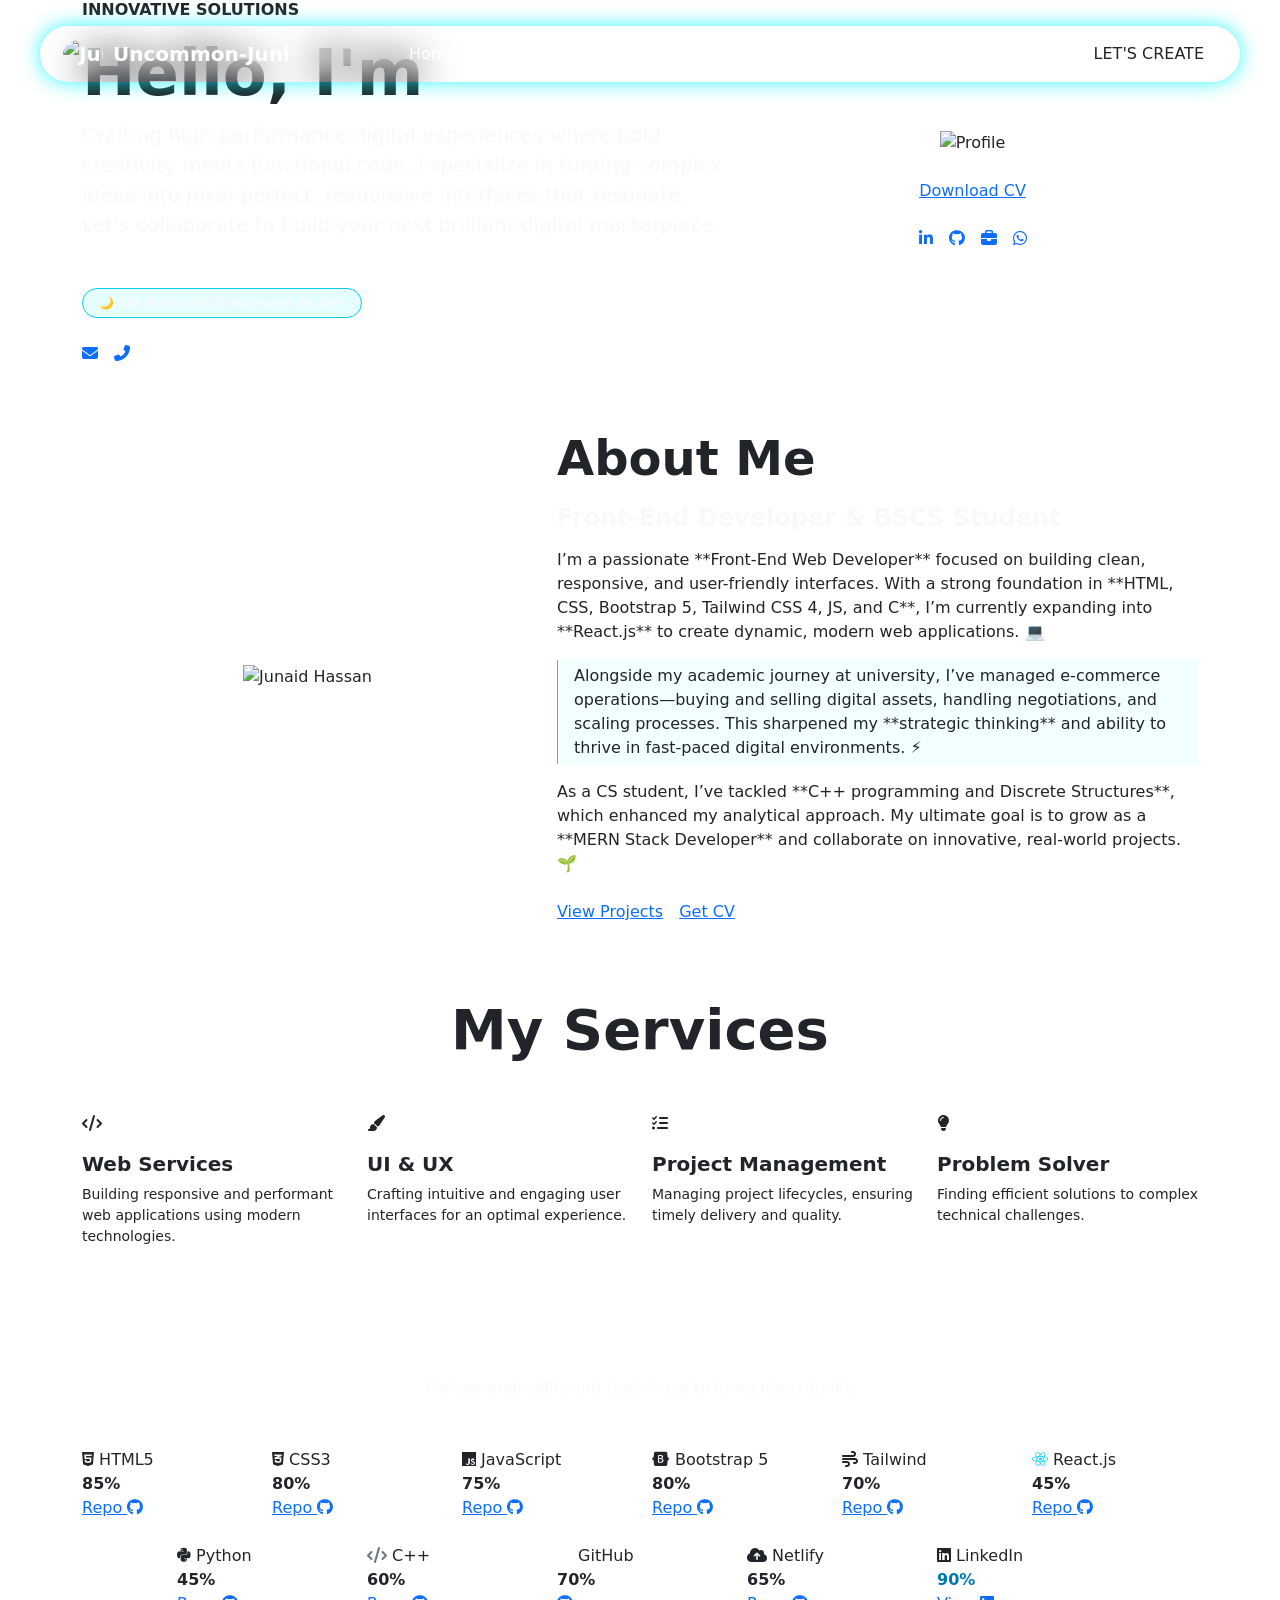
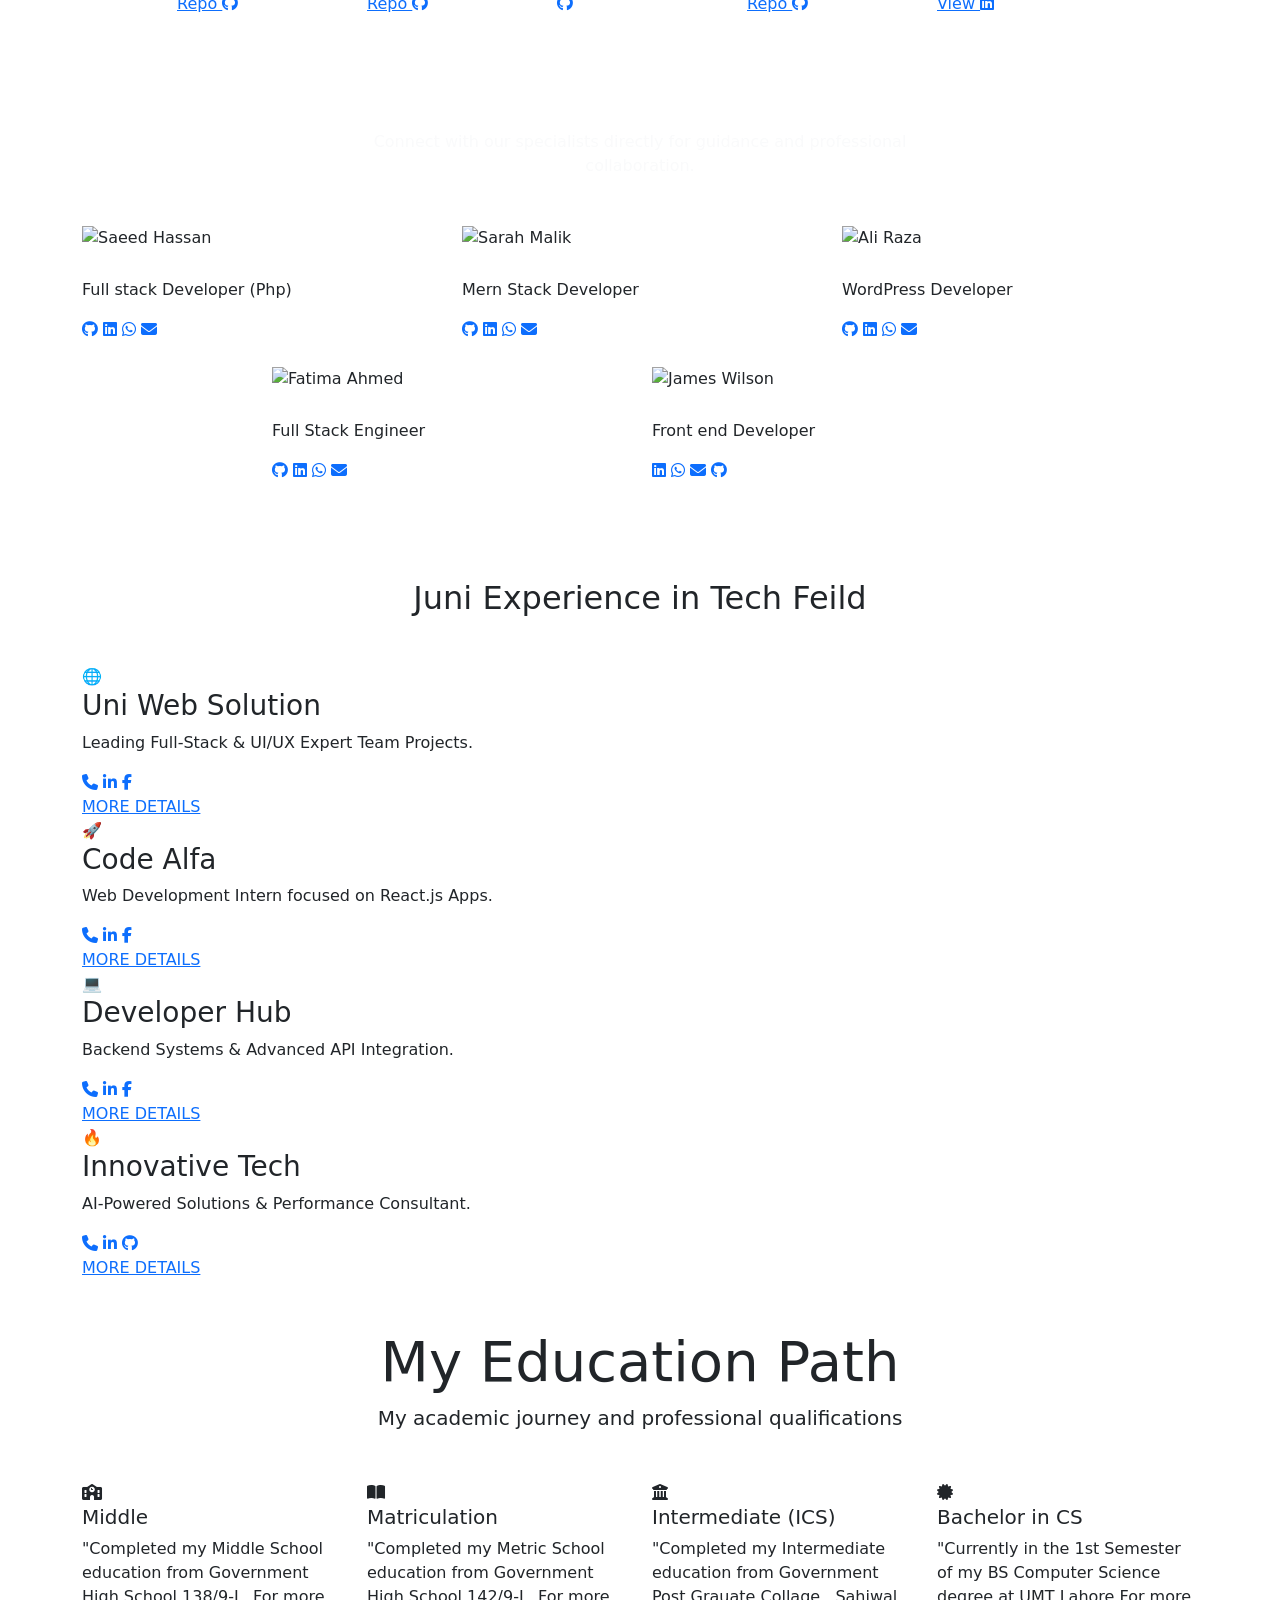
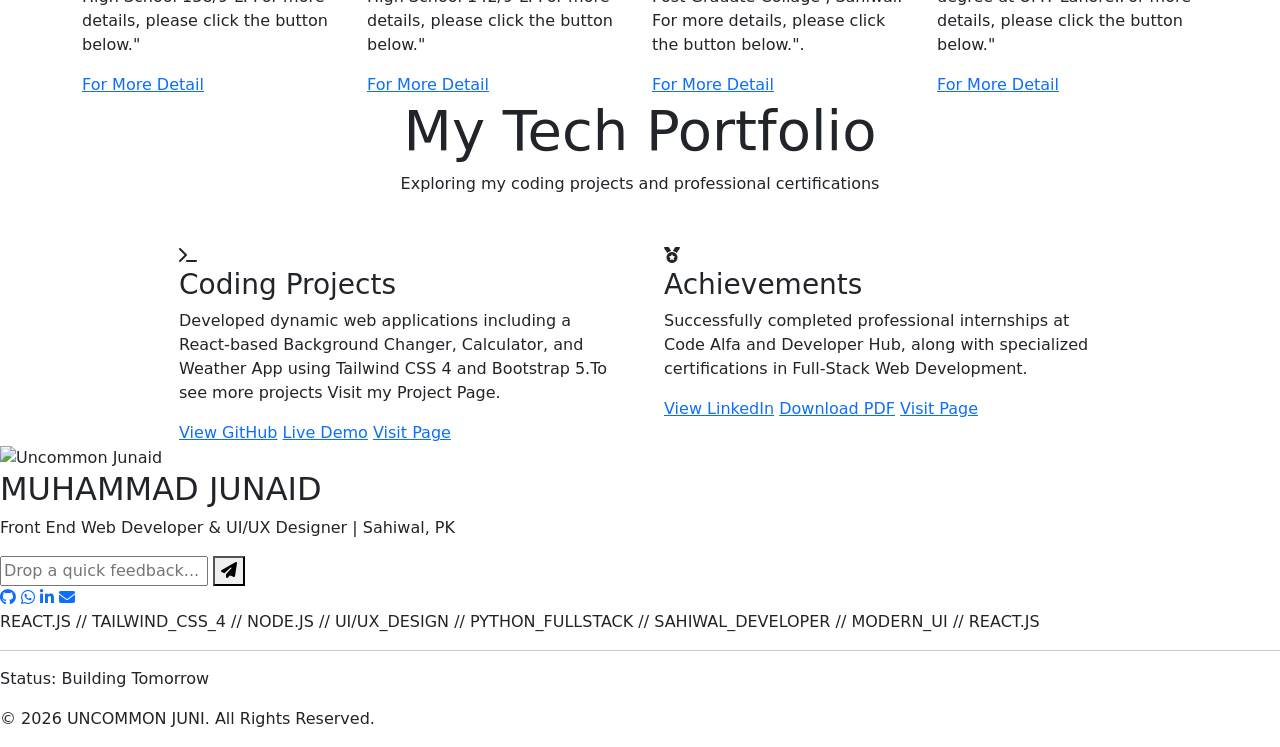
==== index.html @ 298fa15d "css change cs chnage" ====
<!DOCTYPE html>
<html lang="en">
<head>
  <meta charset="UTF-8">
  <meta name="viewport" content="width=device-width, initial-scale=1.0">
  <title>Juni</title>

  <!-- //bootstrap online css cdn link start  -->
  
  <link href="https://cdn.jsdelivr.net/npm/bootstrap@5.3.2/dist/css/bootstrap.min.css" rel="stylesheet">

  <!-- //bootstrap online css cdn link start  -->

  <!-- ////google font    online cdn link start  -->
  <link href="https://fonts.googleapis.com/css2?family=Poppins:wght@300;400;600;700&display=swap" rel="stylesheet">

  <!-- ////google font    online cdn link end  -->

  <!-- /// online text rewriter  cdn css link start -->
  <link href="https://unpkg.com/aos@2.3.1/dist/aos.css" rel="stylesheet">
  
  <!-- /// online text rewriter  cdn css link end  -->

  <!-- /// font-awesome online cdn link start  -->
  <link rel="stylesheet" href="https://cdnjs.cloudflare.com/ajax/libs/font-awesome/6.4.2/css/all.min.css">

  
  <!-- /// font-awesome online cdn link end  -->



  <!-- ----------------navbar css link start ----------  -->
   <link rel="stylesheet" href="./Portfilo website/mainpage/navbar.css">
  <!-- ----------------navbar css link end ----------  -->



  <!-- ////main css file link start   -->

  <link rel="stylesheet" href="mainpage/MainStyle.css">
  
  <!-- ////main css file link end   -->


  <!-- ///respoive css file link here start  -->
   
  <link rel="stylesheet" href="mainpage/Keyframe-main.css">
  
  <!-- ///respoive css file link here end  -->

  <!-- about section css link start  -->
   <link rel="stylesheet" href="mainpage/About.css">
  <!-- about section css link end -->


     <!-- service section css link start  -->
      <link rel="stylesheet" href="mainpage/servicesection.css">
     <!-- service section css link end  -->


     <!-- skill sction css link start  -->
      <link rel="stylesheet" href="mainpage/skillsection.css">
     <!-- skill sction css link end   -->
     
     <!-- Team section stle link start  -->

    <link rel="stylesheet" href="mainpage/teamsection.css">
     <!-- Team section stle link end -->



     <!-- /////experience section css link start  -->
      <link rel="stylesheet" href="mainpage/Experinence.css">
     <!-- /////experience section css link end  -->


     <!-- ------------------eduation section css link start ----------  -->
      <link rel="stylesheet" href="mainpage/Education.css">
     <!-- ------------------eduation section css link end ----------  -->

     <!-- -----------------projects-certification link css start ---------  -->
      <link rel="stylesheet" href="mainpage/project-certificate.css">
     <!-- -----------------projects-certification link css  end ---------  -->


     <!-- -------footer css link start =---------  -->
      <link rel="stylesheet" href="mainpage/Footer.css">
     <!-- -------footer css link end =---------  -->
</head>
<body>


<!-- /// navbar start  -->
<div class="nav-wrapper">
  <nav class="navbar navbar-expand-lg custom-nav mt-3">
    <div class="container-fluid px-2">
      
      <a class="navbar-brand fw-bold" href="#">
        <img src="images/mainPagePick/logo.png" alt="Juni Expert Logo" class="brand-logo-img">
        <span>Uncommon-Juni</span>
      </a>
      
      <button class="navbar-toggler shadow-none" type="button" data-bs-toggle="collapse" data-bs-target="#navbarNav">
        <span class="navbar-toggler-icon"></span>
      </button>
      
      <div class="collapse navbar-collapse justify-content-end" id="navbarNav">
        <ul class="navbar-nav align-items-center gap-2 gap-lg-3">
          <li class="nav-item"><a class="nav-link active" href="#">Home</a></li>
          <li class="nav-item"><a class="nav-link" href="#about">About</a></li>
          <li class="nav-item"><a class="nav-link" href="#services">Services</a></li>
          <li class="nav-item"><a class="nav-link" href="#skills">Skill</a></li>
          <li class="nav-item"><a class="nav-link" href="#team">Team</a></li>
          <li class="nav-item"><a class="nav-link" href="#experience">Tech</a></li>
          <li class="nav-item"><a class="nav-link" href="#Education">Education</a></li>
          <li class="nav-item"><a class="nav-link" href="#projects">Projects</a></li>
          <li class="nav-item ms-lg-2">
            <a class="btn btn-neon-small rounded-pill" href="#">LET'S CREATE</a>
          </li>
        </ul>
      </div>
    </div>
  </nav>
</div>
<!-- /// navbar end  -->


<!-- //// hero section start   -->

<section class="hero-section d-flex align-items-center gradient-bg">
  <div class="container">
    <div class="row align-items-center">
      <div class="col-md-7 text-content" data-aos="fade-right" data-aos-duration="1200">
        <h6 class="text-uppercase fw-bold text-gradient-cyan mb-3 tracking-widest">Innovative Solutions</h6>
        <h1 class="display-3 fw-bold"> Hello, I'm <span id="typewriter" class="text-gradient-cyan"></span></h1>
        <p class="lead mb-5 opacity-90 text-light">Crafting high-performance digital experiences where bold creativity meets functional code. I specialize in turning complex ideas into pixel-perfect, responsive interfaces that resonate. Let’s collaborate to build your next brilliant digital masterpiece.</p>
        
        

        <div class="festive-note mb-4" data-aos="fade-up">
  <span class="badge rounded-pill border border-info text-light px-3 py-2" style="background: rgba(0, 242, 254, 0.1); backdrop-filter: blur(5px);">
    🌙 <span class="fw-bold text-gradient-cyan">Eid Mubarak!</span> To everyone By Juni
  </span>
</div>

<div class="contact-prompt mb-3">
  <p class="small text-uppercase tracking-widest opacity-75 mb-3" style="color: var(--cyan); font-weight: 600;"></p>
  <div class="d-flex gap-3 flex-wrap justify-content-md-start justify-content-center cta-btns">
    <a href="mailto:chjunaidhassan95@gamil.com" class="social-icon" title="Email Me">
      <i class="fas fa-envelope"></i>
    </a>
    <a href="tel:+923490819238" class="social-icon" title="Call Me">
      <i class="fas fa-phone-alt"></i>
    </a>
  </div>
</div>
      </div>
      
      <div class="col-md-5 d-flex flex-column align-items-center mt-5 mt-md-0" data-aos="zoom-in" data-aos-duration="1200">
        <div class="profile-container mb-4">
          <div class="glow-ring"></div>
          <img src="images/mainPagePick/Hero-section-pick.jpg" alt="Profile" class="profile-img premium-shadow">
        </div>
        
        <a href="Doucments/MyCv.pdf" download="Junaid_Hassan_CV" class="btn-profile-neon mb-4">Download CV</a>

        <div class="social-icons-wrapper d-flex gap-3">
          <a href="https://www.linkedin.com/in/uncommon-juni/" target="_blank" class="social-icon"><i class="fab fa-linkedin-in"></i></a>
          <a href="https://github.com/uncommonjuni4" target="_blank" class="social-icon"><i class="fab fa-github"></i></a>
          <a href="https://profile.indeed.com/p/muhammadjunaidh-3jt8spk" target="_blank" class="social-icon"><i class="fas fa-briefcase"></i></a>
         <a href="https://wa.me/923490819238" target="_blank" class="social-icon"><i class="fab fa-whatsapp"></i></a>
        </div>
      </div>
      
    </div>
  </div>
</section>

<!-- /////   hereo section end  -->


<!-- About section start  -->

<section class="about-section py-5 position-relative" id="about">
  <div class="about-animation-container"></div>
  
  <div class="container position-relative" style="z-index: 5;">
    <div class="row align-items-center">
      
      <div class="col-md-5 d-flex justify-content-center mb-5 mb-md-0" data-aos="fade-right">
        <div class="about-img-wrapper">
          <div class="about-glow-inner"></div>
          <div class="about-glow-outer"></div>
          <img src="images/mainPagePick/aboutpick.jpeg" alt="Junaid Hassan" class="about-img">
        </div>
      </div>

      <div class="col-md-7 text-content" data-aos="fade-left">
        <h2 class="display-5 fw-bold mb-3">About <span class="text-gradient-cyan">Me</span></h2>
        <h4 class="fw-semibold text-light mb-3">Front-End Developer & BSCS Student</h4>
        
        <p class="lead-text mb-3">
          I’m a passionate **Front-End Web Developer** focused on building clean, responsive, and user-friendly interfaces. 
          With a strong foundation in **HTML, CSS, Bootstrap 5, Tailwind CSS 4, JS, and C**, I’m currently expanding into **React.js** to create dynamic, modern web applications. 💻
        </p>

        <p class="lead-text mb-3 border-start border-info ps-3 py-1" style="background: rgba(0,242,254,0.05);">
          Alongside my academic journey at university, I’ve managed e-commerce operations—buying and selling digital assets, 
          handling negotiations, and scaling processes. This sharpened my **strategic thinking** and ability to thrive 
          in fast-paced digital environments. ⚡
        </p>

        <p class="lead-text mb-4">
          As a CS student, I’ve tackled **C++ programming and Discrete Structures**, which enhanced my analytical approach. 
          My ultimate goal is to grow as a **MERN Stack Developer** and collaborate on innovative, real-world projects. 🌱
        </p>
        
        <div class="d-flex gap-3">
            <a href="#projects" class="btn-more-about">View Projects</a>
            <a href="Doucments/MyCv.pdf" download class="btn-outline-neon">Get CV</a>
        </div>
      </div>

    </div>
  </div>
</section>

<!-- About section End   -->


    <!-- Services section start  -->

   <section class="services-section d-flex align-items-center" id="services">
  <div class="container main-services-frame" data-aos="fade-up">
    
    <h2 class="display-4 fw-bold text-center mb-5 mt-4">
      My <span class="text-gradient-cyan">Services</span>
    </h2>

    <div class="row g-4 justify-content-center pb-5">
      <div class="col-md-6 col-lg-3">
        <div class="service-card glow-cyan">
          <div class="icon-box"><i class="fas fa-code"></i></div>
          <h5 class="fw-bold mt-3">Web Services</h5>
          <p class="small opacity-80">Building responsive and performant web applications using modern technologies.</p>
        </div>
      </div>

      <div class="col-md-6 col-lg-3">
        <div class="service-card glow-purple">
          <div class="icon-box"><i class="fas fa-paint-brush"></i></div>
          <h5 class="fw-bold mt-3">UI & UX</h5>
          <p class="small opacity-80">Crafting intuitive and engaging user interfaces for an optimal experience.</p>
        </div>
      </div>

      <div class="col-md-6 col-lg-3">
        <div class="service-card glow-blue">
          <div class="icon-box"><i class="fas fa-tasks"></i></div>
          <h5 class="fw-bold mt-3">Project Management</h5>
          <p class="small opacity-80">Managing project lifecycles, ensuring timely delivery and quality.</p>
        </div>
      </div>

      <div class="col-md-6 col-lg-3">
        <div class="service-card glow-pink">
          <div class="icon-box"><i class="fas fa-lightbulb"></i></div>
          <h5 class="fw-bold mt-3">Problem Solver</h5>
          <p class="small opacity-80">Finding efficient solutions to complex technical challenges.</p>
        </div>
      </div>
    </div>

  </div>
</section>

    <!-- Services section end   [-->


    <!-- -----skill-section  start-->

  
    <section class="skills-section d-flex align-items-center position-relative" id="skills">
  <div class="skills-blur-bg"></div>
  
  <div class="container position-relative" style="z-index: 5;" data-aos="fade-up">
    <div class="text-center mb-5">
      <h2 class="display-5 fw-bold text-white">Technical <span class="text-gradient-cyan">Expertise</span></h2>
      <p class="opacity-75 text-light px-3">Professional skills and tools I use to bring ideas to life</p>
    </div>

    <div class="row g-3 g-md-4 justify-content-center">
      
      <div class="col-6 col-md-4 col-lg-2" data-aos="zoom-in" data-aos-delay="100">
        <div class="modern-skill-card">
          <div class="skill-inner">
            <i class="fab fa-html5 text-orange"></i>
            <span>HTML5</span>
            <div class="fw-bold percent-text">85%</div>
            <a href="https://github.com/uncommonjuni4/HTML-projects" target="_blank" class="btn-github-skill">Repo <i class="fab fa-github"></i></a>
            <div class="skill-dot"></div>
          </div>
        </div>
      </div>

      <div class="col-6 col-md-4 col-lg-2" data-aos="zoom-in" data-aos-delay="150">
        <div class="modern-skill-card">
          <div class="skill-inner">
            <i class="fab fa-css3-alt text-blue-alt"></i>
            <span>CSS3</span>
            <div class="fw-bold percent-text">80%</div>
            <a href="https://github.com/uncommonjuni4/Html-css-projects" target="_blank" class="btn-github-skill">Repo <i class="fab fa-github"></i></a>
            <div class="skill-dot"></div>
          </div>
        </div>
      </div>

      <div class="col-6 col-md-4 col-lg-2" data-aos="zoom-in" data-aos-delay="200">
        <div class="modern-skill-card">
          <div class="skill-inner">
            <i class="fab fa-js text-yellow"></i>
            <span>JavaScript</span>
            <div class="fw-bold percent-text">75%</div>
            <a href="https://github.com/uncommonjuni4/JS-Practice" target="_blank" class="btn-github-skill">Repo <i class="fab fa-github"></i></a>
            <div class="skill-dot"></div>
          </div>
        </div>
      </div>

      <div class="col-6 col-md-4 col-lg-2" data-aos="zoom-in" data-aos-delay="250">
        <div class="modern-skill-card">
          <div class="skill-inner">
            <i class="fab fa-bootstrap text-purple-alt"></i>
            <span>Bootstrap 5</span>
            <div class="fw-bold percent-text">80%</div>
            <a href="https://github.com/uncommonjuni4/Bootstrap_projects" target="_blank" class="btn-github-skill">Repo <i class="fab fa-github"></i></a>
            <div class="skill-dot"></div>
          </div>
        </div>
      </div>

      <div class="col-6 col-md-4 col-lg-2" data-aos="zoom-in" data-aos-delay="300">
        <div class="modern-skill-card">
          <div class="skill-inner">
            <i class="fas fa-wind text-cyan"></i>
            <span>Tailwind</span>
            <div class="fw-bold percent-text">70%</div>
            <a href="https://github.com/uncommonjuni4/-Tailwind-css-project-1" target="_blank" class="btn-github-skill">Repo <i class="fab fa-github"></i></a>
            <div class="skill-dot"></div>
          </div>
        </div>
      </div>

      <div class="col-6 col-md-4 col-lg-2" data-aos="zoom-in" data-aos-delay="350">
        <div class="modern-skill-card highlight-glow">
          <div class="skill-inner">
            <i class="fab fa-react text-info"></i>
            <span>React.js</span>
            <div class="fw-bold percent-text">45%</div>
            <a href="https://github.com/uncommonjuni4/React-Js-projects" target="_blank" class="btn-github-skill">Repo <i class="fab fa-github"></i></a>
            <div class="skill-dot"></div>
          </div>
        </div>
      </div>

      <div class="col-6 col-md-4 col-lg-2" data-aos="zoom-in" data-aos-delay="400">
        <div class="modern-skill-card">
          <div class="skill-inner">
            <i class="fab fa-python text-blue"></i>
            <span>Python</span>
            <div class="fw-bold percent-text">45%</div>
            <a href="https://github.com/uncommonjuni4/Code-alfla-Intership-projects" target="_blank" class="btn-github-skill">Repo <i class="fab fa-github"></i></a>
            <div class="skill-dot"></div>
          </div>
        </div>
      </div>

      <div class="col-6 col-md-4 col-lg-2" data-aos="zoom-in" data-aos-delay="450">
        <div class="modern-skill-card">
          <div class="skill-inner">
            <i class="fas fa-code text-secondary"></i>
            <span>C++</span>
            <div class="fw-bold percent-text">60%</div>
            <a href="https://github.com/uncommonjuni4/C---Working" target="_blank" class="btn-github-skill">Repo <i class="fab fa-github"></i></a>
            <div class="skill-dot"></div>
          </div>
        </div>
      </div>

      <div class="col-6 col-md-4 col-lg-2" data-aos="zoom-in" data-aos-delay="500">
        <div class="modern-skill-card">
          <div class="skill-inner">
            <i class="fab fa-github text-white"></i>
            <span>GitHub</span>
            <div class="fw-bold percent-text">70%</div>
            <a href="https://github.com/uncommonjuni4" target="_blank" class="btn-github-skill"><i class="fab fa-github"></i></a>
            <div class="skill-dot"></div>
          </div>
        </div>
      </div>

      <div class="col-6 col-md-4 col-lg-2" data-aos="zoom-in" data-aos-delay="550">
        <div class="modern-skill-card">
          <div class="skill-inner">
            <i class="fas fa-cloud-upload-alt text-teal"></i>
            <span>Netlify</span>
            <div class="fw-bold percent-text">65%</div>
            <a href="https://app.netlify.com/teams/uncommonjuni4/projects" target="_blank" class="btn-github-skill">Repo <i class="fab fa-github"></i></a>
            <div class="skill-dot"></div>
          </div>
        </div>
      </div>

      <div class="col-6 col-md-4 col-lg-2" data-aos="zoom-in" data-aos-delay="600">
        <div class="modern-skill-card highlight-linkedin">
          <div class="skill-inner">
            <i class="fab fa-linkedin linkedin-color"></i>
            <span>LinkedIn</span>
            <div class="fw-bold percent-text" style="color: #0077b5;">90%</div>
            <a href="http://linkedin.com/in/uncommon-juni" target="_blank" class="btn-github-skill" style="border-color: #0077b5;">View <i class="fab fa-linkedin"></i></a>
            <div class="skill-dot"></div>
          </div>
        </div>
      </div>

    </div>
  </div>
</section>


    <!-- -----skill-section  end-->



    <!-- Team Section start  -->
     
 <section class="team-section py-5" id="team">
  <div class="container position-relative" style="z-index: 5;" data-aos="fade-up">
    
    <div class="text-center mb-5">
      <h2 class="display-5 fw-bold text-white">My Expert <span class="text-gradient-cyan">Teachers</span></h2>
      <p class="opacity-75 text-light mx-auto" style="max-width: 600px;">
        Connect with our specialists directly for guidance and professional collaboration.
      </p>
    </div>

    <div class="row g-4 justify-content-center">
      
      <div class="col-md-6 col-lg-4">
        <div class="expert-card glow-cyan">
          <div class="expert-img-holder">
            <img src="images/teampick/saeed1.jpeg" alt="Saeed Hassan">
          </div>
          <h5 class="text-white fw-bold mb-1">Saeed Hassan</h5>
          <p class="expert-role">Full stack Developer (Php)</p>
          <div class="expert-social">
            <a href="https://github.com/" target="_blank" title="GitHub"><i class="fab fa-github"></i></a>
            <a href="https://www.linkedin.com/in/saeed-hassan-bb0941232?utm_source=share_via&utm_content=profile&utm_medium=member_android" target="_blank" title="LinkedIn"><i class="fab fa-linkedin"></i></a>
            <a href="https://wa.me/923428116598" target="_blank" title="WhatsApp"><i class="fab fa-whatsapp"></i></a>
            <a href="mai3lto:saeedjoyia7@gmail.com" title="Email"><i class="fas fa-envelope"></i></a>
          </div>
        </div>
      </div>

      <div class="col-md-6 col-lg-4">
        <div class="expert-card glow-purple">
          <div class="expert-img-holder">
            <img src="images/teampick/raiz.jpeg" alt="Sarah Malik">
          </div>
          <h5 class="text-white fw-bold mb-1">Muhammad Raiz</h5>
          <p class="expert-role">Mern Stack Developer</p>
          <div class="expert-social">
           <a href="https://github.com/Riaz115" target="_blank" title="GitHub"><i class="fab fa-github"></i></a>
            <a href="#" target="_blank"><i class="fab fa-linkedin"></i></a>
            <a href="https://wa.me/923280182715" target="_blank"><i class="fab fa-whatsapp"></i></a>
            <a href="mailto:example@gmail.com"><i class="fas fa-envelope"></i></a>
          </div>
        </div>
      </div>

      <div class="col-md-6 col-lg-4">
        <div class="expert-card glow-orange">
          <div class="expert-img-holder">
            <img src="images/teampick/zain.png" alt="Ali Raza">
          </div>
          <h5 class="text-white fw-bold mb-1">Muhammad Zain</h5>
          <p class="expert-role">WordPress Developer</p>
          <div class="expert-social">
            <a href="https://github.com/zainbuilds" target="_blank"><i class="fab fa-github"></i></a>
            <a href="https://pk.linkedin.com/company/zain-experts" target="_blank"><i class="fab fa-linkedin"></i></a>
            <a href="https://wa.me/923280577114" target="_blank"><i class="fab fa-whatsapp"></i></a>
            <a href="mailto:zainservices5941@gmail.com"><i class="fas fa-envelope"></i></a>
          </div>
        </div>
      </div>

      <div class="col-md-6 col-lg-4">
        <div class="expert-card glow-green">
          <div class="expert-img-holder">
            <img src="images/team4.jpg" alt="Fatima Ahmed">
          </div>
          <h5 class="text-white fw-bold mb-1">Fatima Ahmed</h5>
          <p class="expert-role">Full Stack Engineer</p>
          <div class="expert-social">
            <a href="#" target="_blank"><i class="fab fa-github"></i></a>
            <a href="#" target="_blank"><i class="fab fa-linkedin"></i></a>
            <a href="https://wa.me/923000000000" target="_blank"><i class="fab fa-whatsapp"></i></a>
            <a href="mailto:example@gmail.com"><i class="fas fa-envelope"></i></a>
          </div>
        </div>
      </div>

      <div class="col-md-6 col-lg-4">
        <div class="expert-card glow-red">
          <div class="expert-img-holder">
            <img src="images/teampick/juni.jpg" alt="James Wilson">
          </div>
          <h5 class="text-white fw-bold mb-1">Junaid Hassan</h5>
          <p class="expert-role">Front end Developer</p>
          <div class="expert-social">
            <a href="http://linkedin.com/in/uncommon-juni" target="_blank"><i class="fab fa-linkedin"></i></a>
            <a href="https://wa.me/923490819238" target="_blank"><i class="fab fa-whatsapp"></i></a>
            <a href="mailto:chjunaidhassan95@gmail.com"><i class="fas fa-envelope"></i></a>
            <a href="http://github.com/uncommonjuni4" target="_blank"><i class="fab fa-github"></i></a>
          </div>
        </div>
      </div>

    </div>
  </div>
</section>
    <!-- Team Section end  -->



    <!-- ///experience  section  start  -->

    <section class="juni-experience-section py-5" id="experience">
    <div class="juni-mesh-bg"></div>
    
    <div class="container relative-content">
        <h2 class="main-title text-center mb-5">Juni Experience in Tech Feild</h2>
        
        <div class="exp-grid-wrapper">
            <div class="glow-box box-1">
                <div class="box-inner">
                    <div class="box-icon">🌐</div>
                    <h3 class="gradient-text">Uni Web Solution</h3>
                    <p class="desc neon-text-blue">Leading Full-Stack & UI/UX Expert Team Projects.</p>
                    <div class="social-btns-group">
                        <a href="tel:+923333530060" class="mini-btn"><i class="fas fa-phone"></i></a>
                        <a href="https://www.linkedin.com/company/uniwebsolutions/" class="mini-btn"><i class="fab fa-linkedin-in"></i></a>
                        <a href="https://www.facebook.com/uniwebsolutions" class="mini-btn"><i class="fab fa-facebook-f"></i></a>
                    </div>
                    <a href="uni-details.html" class="big-details-btn">MORE DETAILS</a>
                </div>
            </div>

            <div class="glow-box box-2">
                <div class="box-inner">
                    <div class="box-icon">🚀</div>
                    <h3 class="gradient-text">Code Alfa</h3>
                    <p class="desc neon-text-pink">Web Development Intern focused on React.js Apps.</p>
                    <div class="social-btns-group">
                        <a href="+919336576683" class="mini-btn"><i class="fas fa-phone"></i></a>
                        <a href="https://www.linkedin.com/company/codealpha/" class="mini-btn"><i class="fab fa-linkedin-in"></i></a>
                        <a href="https://www.facebook.com/iCodeAlpha" class="mini-btn"><i class="fab fa-facebook-f"></i></a>
                    </div>
                    <a href="codealfa-details.html" class="big-details-btn">MORE DETAILS</a>
                </div>
            </div>

            <div class="glow-box box-3">
                <div class="box-inner">
                    <div class="box-icon">💻</div>
                    <h3 class="gradient-text">Developer Hub</h3>
                    <p class="desc neon-text-cyan">Backend Systems & Advanced API Integration.</p>
                    <div class="social-btns-group">
                        <a href="+923185998671" class="mini-btn"><i class="fas fa-phone"></i></a>
                        <a href="https://www.linkedin.com/company/developershub-corporation/" class="mini-btn"><i class="fab fa-linkedin-in"></i></a>
                        <a href="https://www.linkedin.com/company/developershub-corporation/" class="mini-btn"><i class="fab fa-facebook-f"></i></a>
                    </div>
                    <a href="devhub-details.html" class="big-details-btn">MORE DETAILS</a>
                </div>
            </div>

            <div class="glow-box box-4">
                <div class="box-inner">
                    <div class="box-icon">🔥</div>
                    <h3 class="gradient-text">Innovative Tech</h3>
                    <p class="desc neon-text-green">AI-Powered Solutions & Performance Consultant.</p>
                    <div class="social-btns-group">
                        <a href="https://wa.me/923428116598" class="mini-btn"><i class="fas fa-phone"></i></a>
                        <a href="https://www.linkedin.com/in/saeed-hassan-bb0941232?utm_source=share_via&utm_content=profile&utm_medium=member_android" class="mini-btn"><i class="fab fa-linkedin-in"></i></a>
                        <a href="https://github.com/" target="_blank" title="GitHub" class="mini-btn"><i class="fab fa-github"></i></a>
                    </div>
                    <a href="future-details.html" class="big-details-btn">MORE DETAILS</a>
                </div>
            </div>
        </div>
    </div>
</section>
    <!-- <///experience  section   end -- -->

    <!-- ------------------eduation section start ------------   -->
      <section class="education-section"  id="Education">
    <div class="container">
        <div class="text-center mb-5">
            <h2 class="display-4 text-gradient-cyan">My Education Path</h2>
            <p class="lead">My academic journey and professional qualifications</p>
        </div>

        <div class="row g-4">
            <div class="col-lg-3 col-md-6">
                <div class="edu-card glow-cyan">
                    <div class="edu-icon-box">
                        <i class="fas fa-school"></i>
                    </div>
                    <h5 class="edu-title">Middle</h5>
                    <p class="edu-desc">"Completed my Middle School education from Government High School 138/9-L. For more details, please click the button below."</p>
                    <a href="#" class="btn-edu-detail">For More Detail</a>
                </div>
            </div>

            <div class="col-lg-3 col-md-6">
                <div class="edu-card glow-purple">
                    <div class="edu-icon-box">
                        <i class="fas fa-book-open"></i>
                    </div>
                    <h5 class="edu-title">  Matriculation</h5>
                    <p class="edu-desc">"Completed my Metric School education from Government High School 142/9-L. For more details, please click the button below."</p>
                    <a href="#" class="btn-edu-detail">For More Detail</a>
                </div>
            </div>

            <div class="col-lg-3 col-md-6">
                <div class="edu-card glow-pink">
                    <div class="edu-icon-box">
                        <i class="fas fa-university"></i>
                    </div>
                    <h5 class="edu-title"> Intermediate (ICS)</h5>
                    <p class="edu-desc">"Completed my Intermediate  education from Government Post Grauate Collage , Sahiwal. For more details, please click the button below.".</p>
                    <a href="#" class="btn-edu-detail">For More Detail</a>
                </div>
            </div>

            <div class="col-lg-3 col-md-6">
                <div class="edu-card glow-orange">
                    <div class="edu-icon-box">
                        <i class="fas fa-certificate"></i>
                    </div>
                    <h5 class="edu-title">Bachelor in CS</h5>
                    <p class="edu-desc">"Currently in the 1st Semester of my BS Computer Science degree at UMT Lahore.For more details, please click the button below."</p>
                    <a href="#" class="btn-edu-detail">For More Detail</a>
                </div>
            </div>
        </div>
    </div>
</section>
    <!-- ------------------eduation section end ------------   -->



    <!-- -----------------projects and certifuiacte section start ----------  -->
     <section class="projects-cert-section-green"  id="projects">
    <div class="container">
        <div class="text-center mb-5">
            <h2 class="display-4 text-gradient-green">My Tech Portfolio</h2>
            <p class="lead-green">Exploring my coding projects and professional certifications</p>
        </div>

        <div class="row g-5 justify-content-center">
            <div class="col-lg-5 col-md-6">
                <div class="work-card-green">
                    <div class="work-icon-box-green">
                        <i class="fas fa-terminal"></i>
                    </div>
                    <h3 class="work-title-green">Coding Projects</h3>
                    <p class="work-desc-green">Developed dynamic web applications including a React-based Background Changer, Calculator, and Weather App using Tailwind CSS 4 and Bootstrap 5.To see more projects  Visit my Project Page.</p>
                    
                    <div class="work-btn-group">
                        <a href="https://github.com/uncommonjuni4" target="_blank" class="btn-work-detail-green">View GitHub</a>
                        <a href="https://app.netlify.com/teams/chjunaidhassan295-code/projects"  target="_blank" class="btn-work-detail-green btn-outline-green">Live Demo</a>
                        <a href="project-data/project.html" class="btn-work-detail-green btn-outline-green">Visit Page</a>
                    </div>
                </div>
            </div>

            <div class="col-lg-5 col-md-6">
                <div class="work-card-green">
                    <div class="work-icon-box-green">
                        <i class="fas fa-medal"></i>
                    </div>
                    <h3 class="work-title-green">Achievements</h3>
                    <p class="work-desc-green">Successfully completed professional internships at Code Alfa and Developer Hub, along with specialized certifications in Full-Stack Web Development.</p>
                    
                    <div class="work-btn-group">
                        <a href="http://linkedin.com/in/uncommon-juni" class="btn-work-detail-green">View LinkedIn</a>
                        <a href="#" class="btn-work-detail-green btn-outline-green">Download PDF</a>
                        <a href="#" class="btn-work-detail-green btn-outline-green">Visit Page</a>
                    </div>
                </div>
            </div>
        </div>
    </div>
</section>
    <!--  -----------------projects and certifuiacte section end  ----------   --><footer class="juni-final-footer">
    




  <!-- //bootstrap online js cdn link start  -->

<script src="https://cdn.jsdelivr.net/npm/bootstrap@5.3.2/dist/js/bootstrap.bundle.min.js"></script>

<!-- //bootstrap online js cdn link end  -->


  <!-- /// online text rewriter  cdn js link start  -->  

<script src="https://unpkg.com/aos@2.3.1/dist/aos.js"></script>

  <!-- /// online text rewriter  cdn js link end  -->


  <!-- for animation  -->
<script>
  AOS.init({ once: true });
</script>


  <!-- for animation  -->


  <!-- ///here main js link start  -->
<script src="mainpage/Main.js"></script>

<!-- ///here main js link end  -->
</body>
<!-- ------ footer start ----------  -->
 <footer class="juni-final-footer">
    <div class="footer-bg-engine">
        <div class="cyber-grid"></div>
        <div class="neon-particles"></div>
        <div class="central-glow"></div>
    </div>

    <div class="footer-content-wrapper">
        <div class="footer-section header-area">
            <div class="avatar-container-fixed">
                <div class="spinning-ring-fixed"></div>
                <div class="profile-img-frame">
                    <img src="images/mainPagePick/aboutpick.jpeg" alt="Uncommon Junaid" class="actual-profile-pic">
                </div>
            </div>
            <h2 class="dev-logo">MUHAMMAD<span> JUNAID</span></h2>
            <p class="dev-tagline">Front End Web Developer & UI/UX Designer | Sahiwal, PK</p>
        </div>

        <div class="footer-section feedback-area">
            <form class="feedback-glass-form">
                <input type="text" placeholder="Drop a quick feedback..." class="feedback-input">
                <button type="submit" class="feedback-send-btn">
                    <i class="fas fa-paper-plane"></i>
                </button>
            </form>
        </div>

        <div class="footer-section dock-area">
            <div class="glass-dock">
                <a href="https://github.com/uncommonjuni4" target="_blank" class="dock-link" title="GitHub"><i class="fab fa-github"></i></a>
                <a href="https://wa.me/yournumber" target="_blank" class="dock-link" title="WhatsApp"><i class="fab fa-whatsapp"></i></a>
                <a href="https://www.linkedin.com/in/uncommon-juni" target="_blank" class="dock-link" title="LinkedIn"><i class="fab fa-linkedin-in"></i></a>
                <a href="mailto:your-email@gmail.com" class="dock-link" title="Email"><i class="fas fa-envelope"></i></a>
            </div>
        </div>

        <div class="marquee-wrapper-rounded">
            <div class="moving-gradient-border"></div>
            <div class="tech-marquee-inner">
                <div class="marquee-content">
                    <span>REACT.JS</span> <span class="divider">//</span>
                    <span>TAILWIND_CSS_4</span> <span class="divider">//</span>
                    <span>NODE.JS</span> <span class="divider">//</span>
                    <span>UI/UX_DESIGN</span> <span class="divider">//</span>
                    <span>PYTHON_FULLSTACK</span> <span class="divider">//</span>
                    <span>SAHIWAL_DEVELOPER</span> <span class="divider">//</span>
                    <span>MODERN_UI</span> <span class="divider">//</span>
                    <span>REACT.JS</span>
                </div>
            </div>
        </div>

        <div class="footer-section meta-area">
            <hr class="footer-line">
            <div class="meta-flex">
                <div class="system-status">
                    <span class="live-pulse"></span>
                    <p>Status: <span>Building Tomorrow</span></p>
                </div>
                <div class="copyright-text">
                    <p>© 2026 UNCOMMON JUNI. All Rights Reserved.</p>
                </div>
            </div>
        </div>
    </div>
</footer>
<!-- ------ footer end ----------  -->
</html>
---- Portfilo website/mainpage/navbar.css ----
/* ////--------navbar startv ---------- */
/* --- 1. GLOBAL OVERFLOW FIX --- */
html, body {
  overflow-x: hidden !important;
  width: 100%;
  margin: 0;
  padding: 0;
}

.nav-wrapper { 
  position: fixed; 
  top: 0; 
  left: 0;
  right: 0; 
  z-index: 1000;
  padding: 10px 0;
  display: flex;
  justify-content: center;
}  

.custom-nav {
  background: var(--nav-bg);
  backdrop-filter: blur(20px);
  border: 2px solid var(--cyan);
  border-radius: 50px !important;
  padding: 8px 15px;
  box-shadow: 0 0 20px rgba(0, 242, 254, 0.8);
  width: 95%; 
  max-width: 1200px;
  margin: 0 auto;
}

/* Logo & Text Styling */
.navbar-brand {
  display: flex;
  align-items: center;
  color: #ffffff !important;
  opacity: 1 !important;
  white-space: nowrap;
}

.brand-logo-img {
  width: 40px !important; /* Desktop size */
  height: auto;
  margin-right: 10px;
  border-radius: 50%;
  object-fit: cover;
}

.nav-link {
  color: #ffffff !important;
  opacity: 1 !important;
  white-space: nowrap;
}


/* /// navbar me kuch beatuity ka lye  end */




/* for navbar  start  */
/* /* Specially for 296p/ */
@media (max-width: 350px) {
  .brand-logo-img {
    width: 28px !important; /* Choti screen par logo chota */
    margin-right: 5px;
  }
  .navbar-brand {
    font-size: 0.85rem !important;
  }
  .custom-nav {
    padding: 5px 10px !important;
    width: 98% !important;
  }
}






@media (max-width: 991.98px) {
  .navbar-toggler { border: none !important; padding: 0; }
  .navbar-toggler-icon {
    background-image: url("data:image/svg+xml,%3csvg xmlns='http://www.w3.org/2000/svg' viewBox='0 0 30 30'%3e%3cpath stroke='rgba(0, 242, 254, 1)' stroke-linecap='round' stroke-miterlimit='10' stroke-width='2' d='M4 7h22M4 15h22M4 23h22'/%3e%3c/svg%3e") !important;
    width: 22px;
    height: 22px;
  }

  .navbar-collapse {
    background: #0a0f19 !important; 
    border: 1px solid var(--cyan);
    border-radius: 20px;
    margin-top: 15px;
    padding: 15px;
    position: absolute;
    top: 100%;
    left: 0;
    right: 0;
    width: 100%;
    z-index: 999;
  }

  .nav-item {
     text-align: center; 
    padding: 8px 0;
   }

  .btn-neon-small { 
    
    display: block;
    
    width: 100%; 
    
     text-align: center;
  
  }
}


/* for navbar  end  */
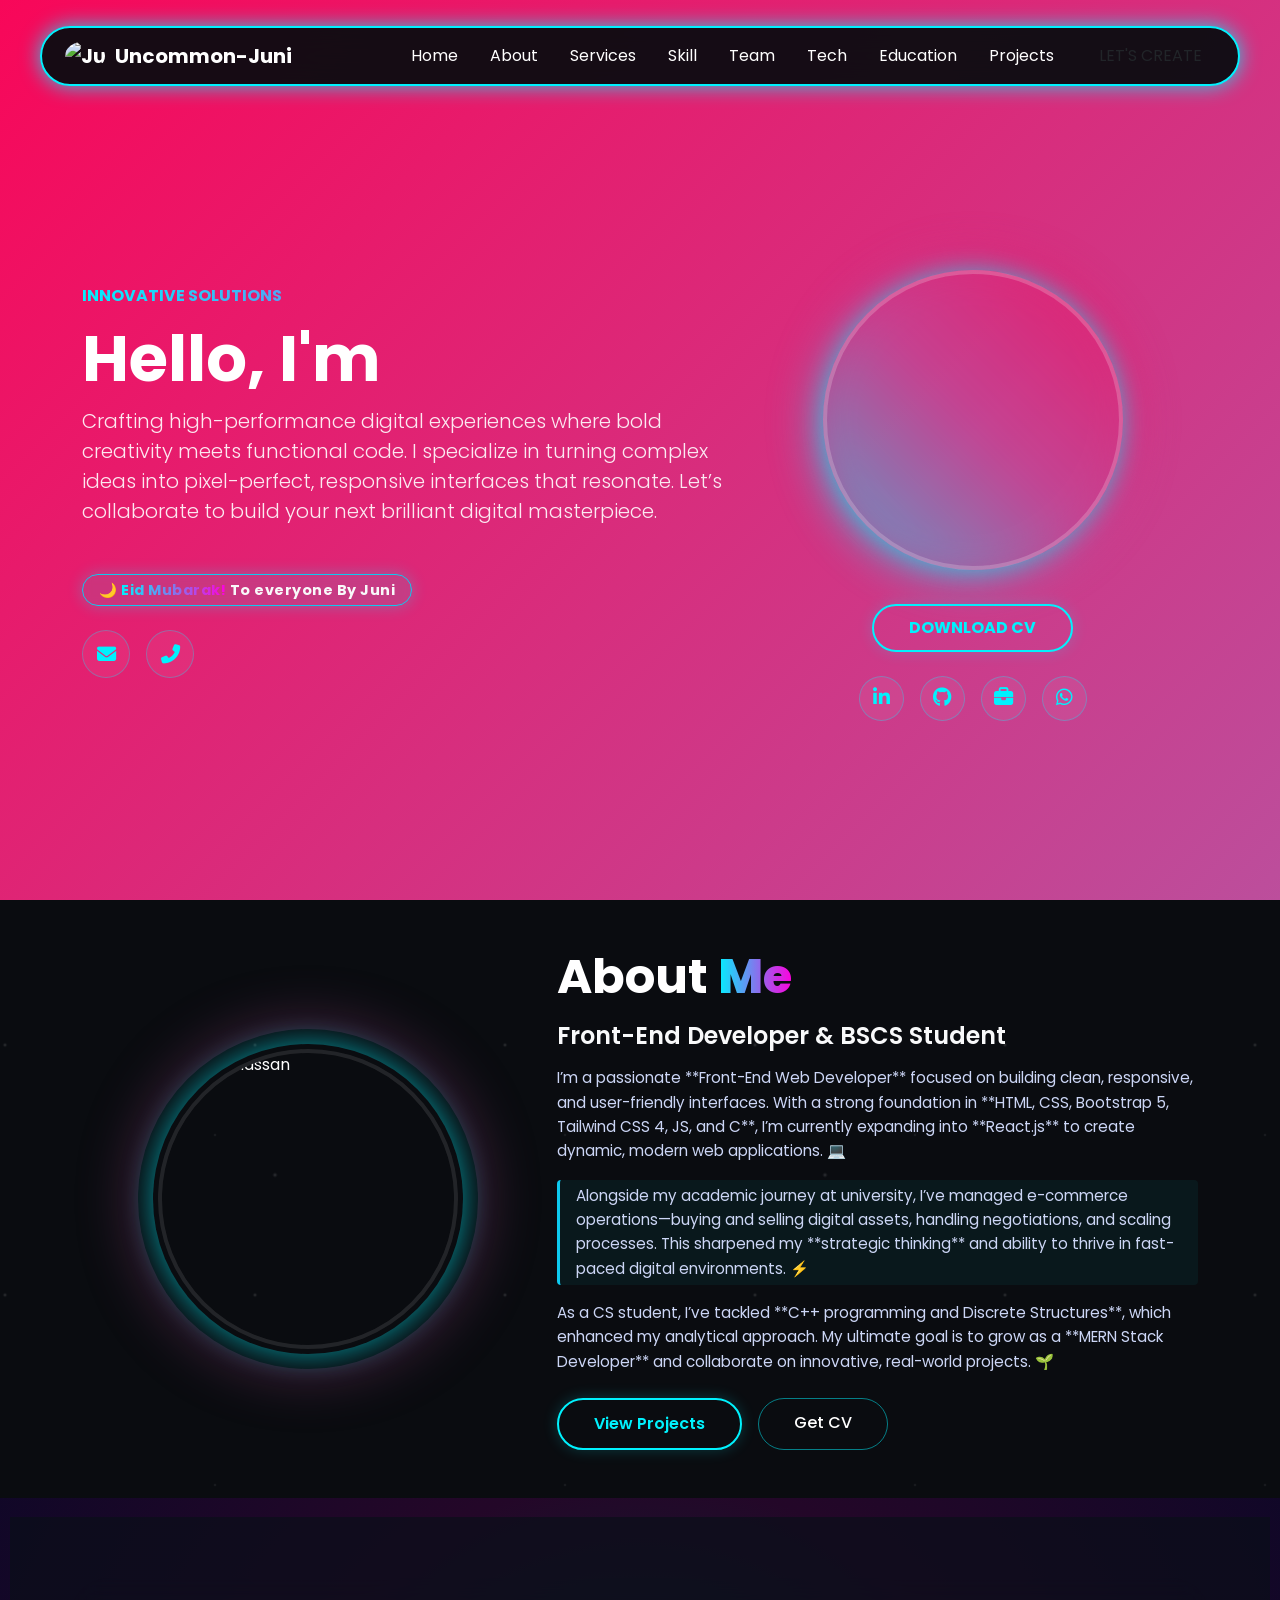
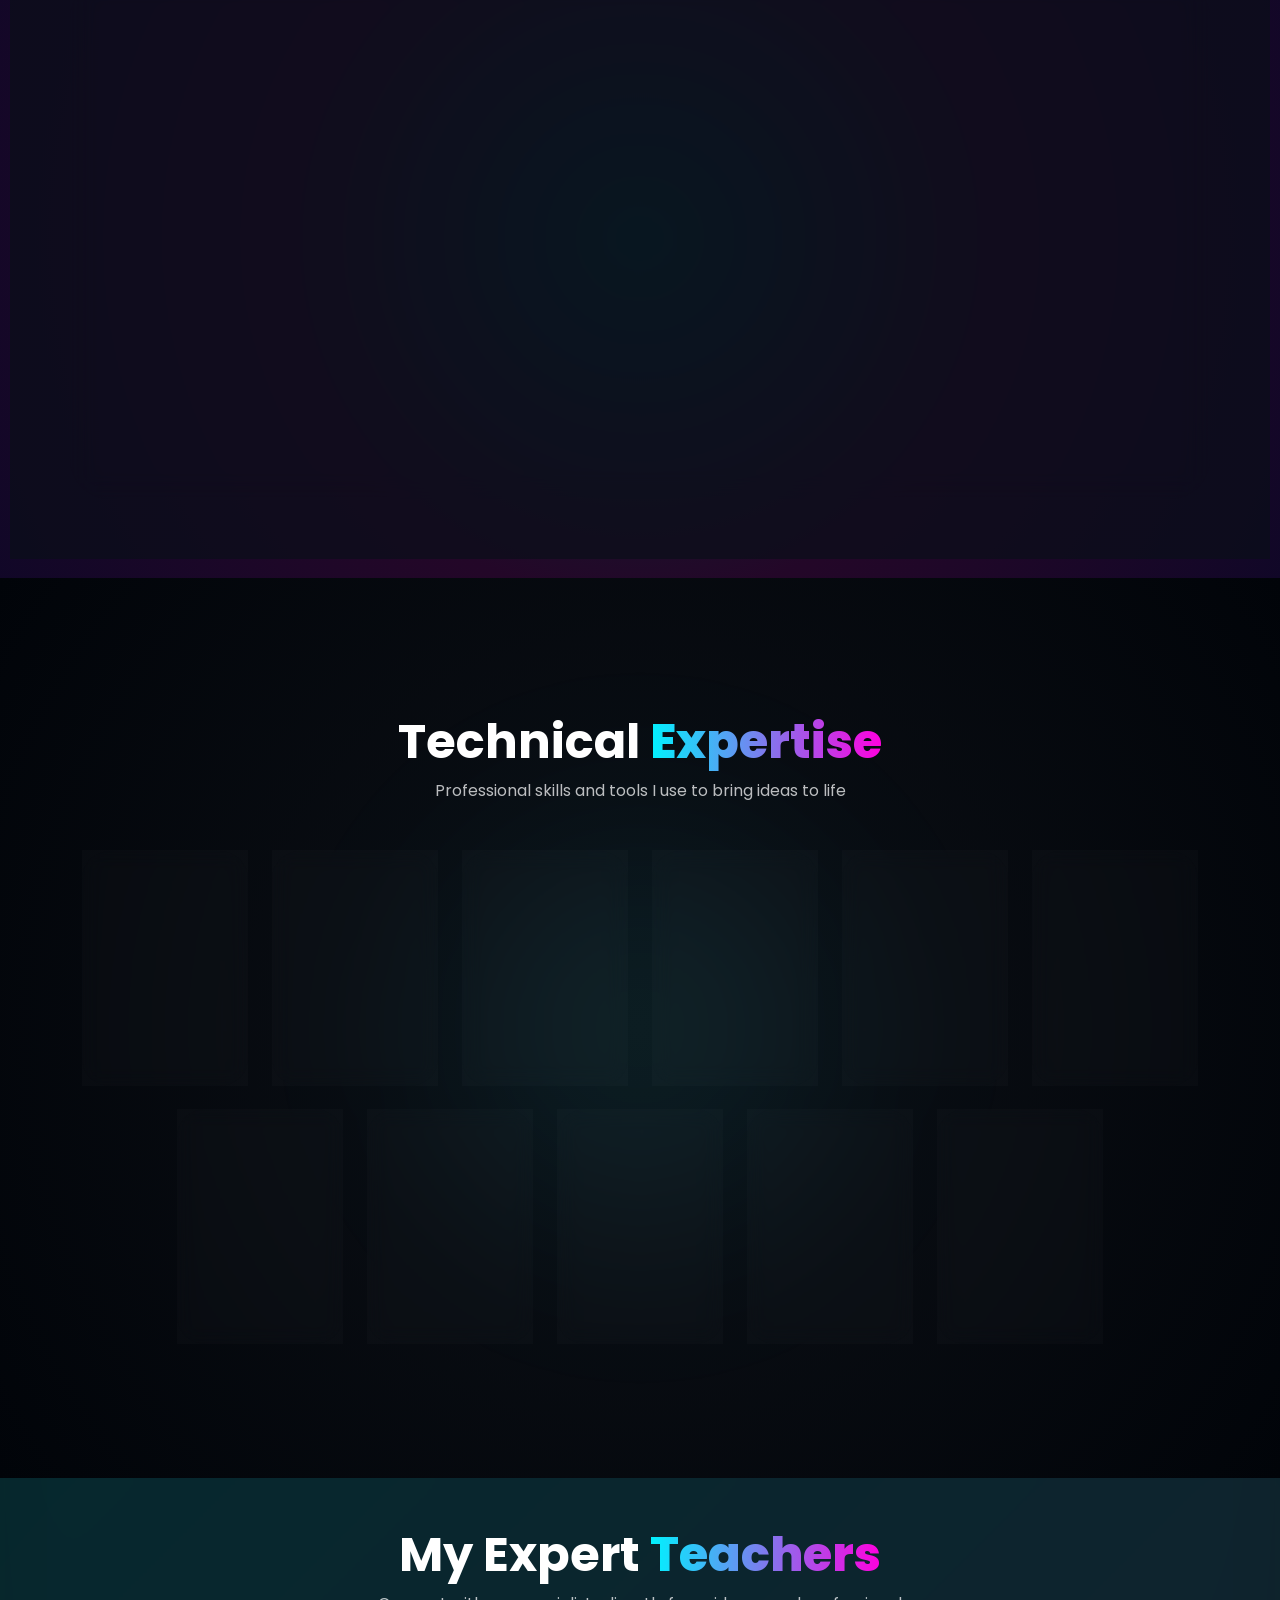
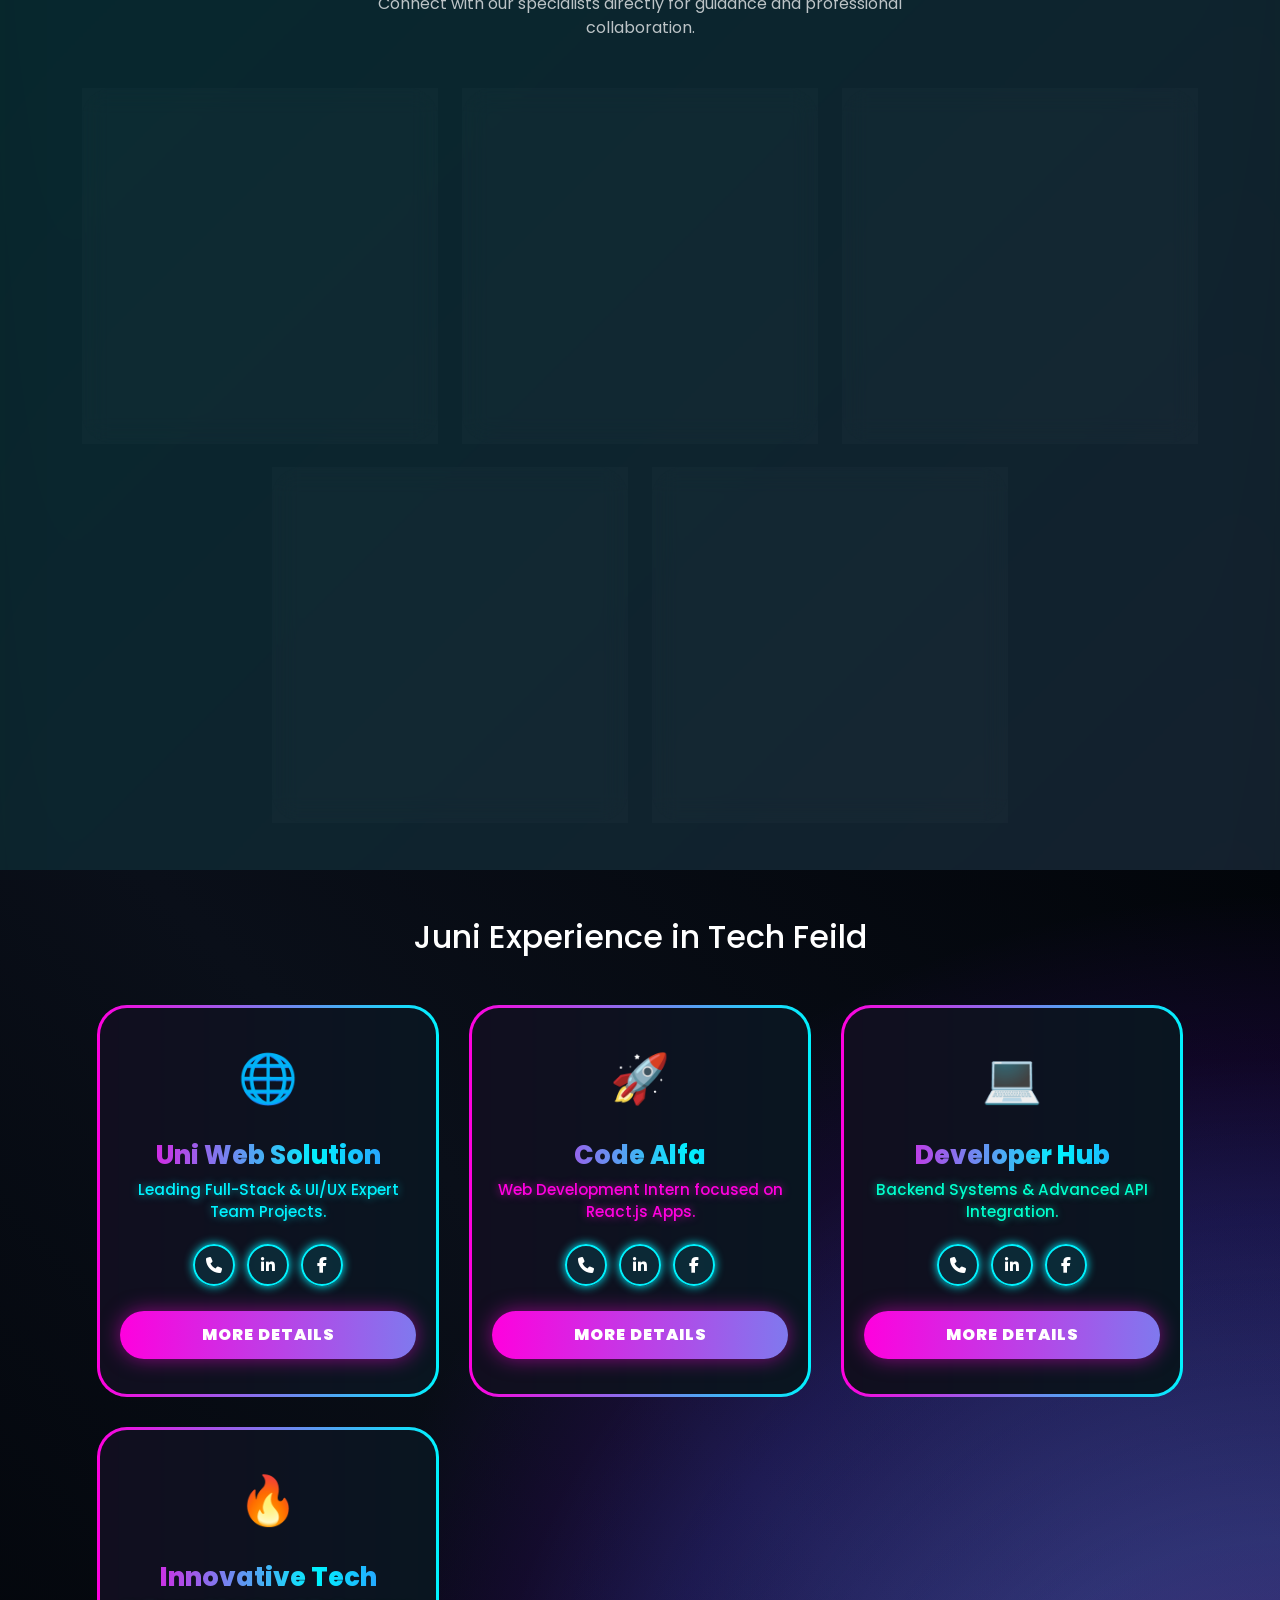
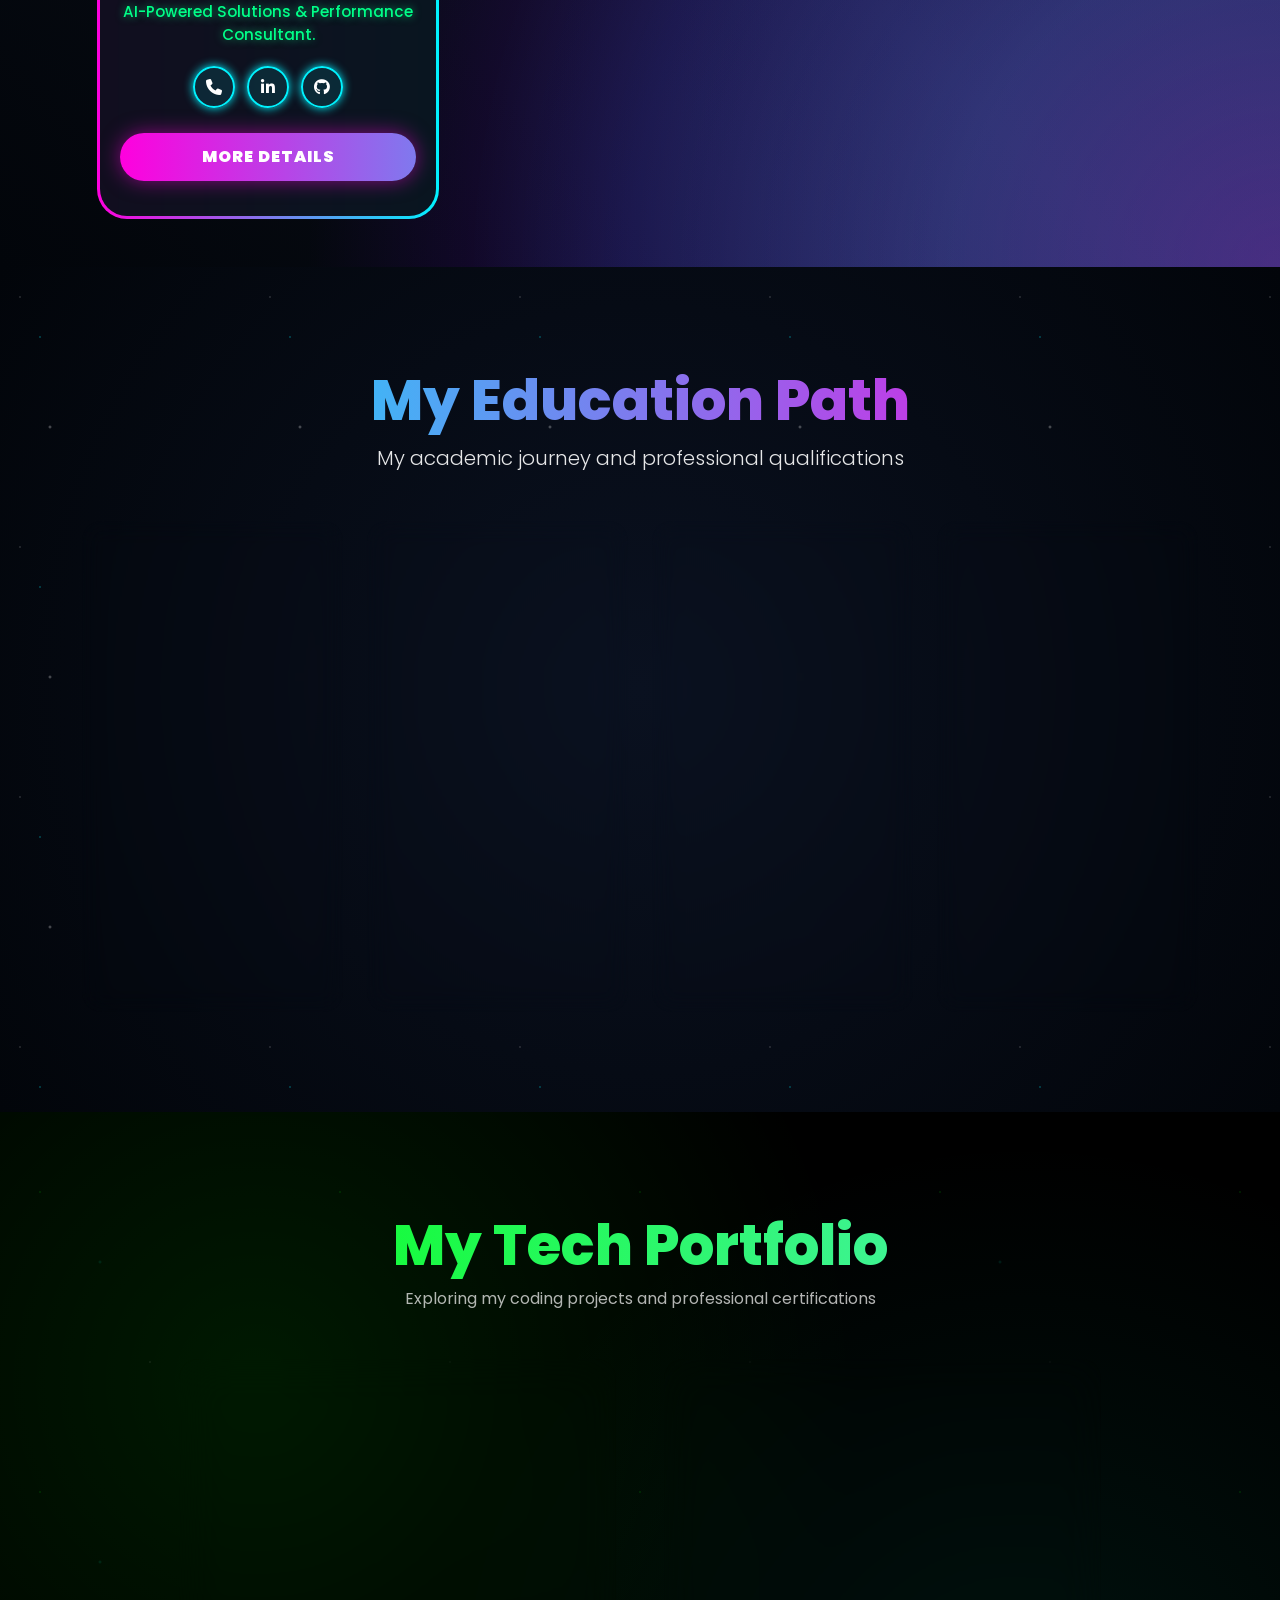
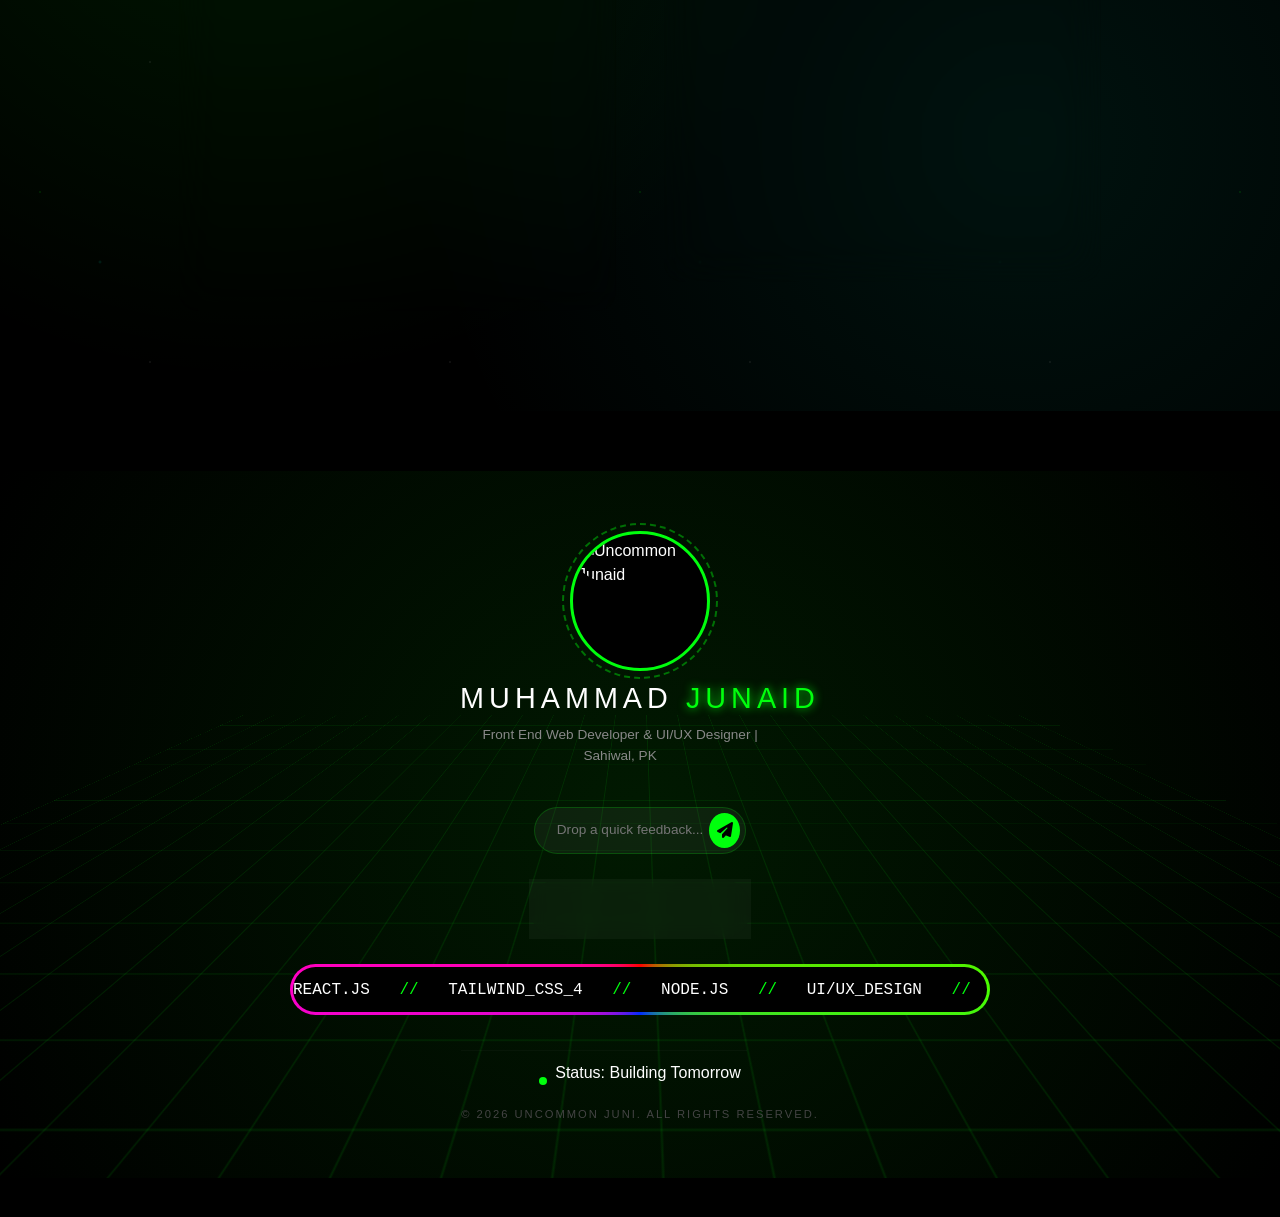
==== commit 1096b54b: "All data chnage to deply this project live on   versal All data chnage to deply this project live on" ====
--- a/index.html
+++ b/index.html
@@ -37,54 +37,54 @@
 
   <!-- ////main css file link start   -->
 
-  <link rel="stylesheet" href="mainpage/MainStyle.css">
+  <link rel="stylesheet" href="./Portfilo website/mainpage/MainStyle.css">
   
   <!-- ////main css file link end   -->
 
 
   <!-- ///respoive css file link here start  -->
    
-  <link rel="stylesheet" href="mainpage/Keyframe-main.css">
+  <link rel="stylesheet" href="./Portfilo website/mainpage/Keyframe-main.css">
   
   <!-- ///respoive css file link here end  -->
 
   <!-- about section css link start  -->
-   <link rel="stylesheet" href="mainpage/About.css">
+   <link rel="stylesheet" href="./Portfilo website/mainpage/About.css">
   <!-- about section css link end -->
 
 
      <!-- service section css link start  -->
-      <link rel="stylesheet" href="mainpage/servicesection.css">
-     <!-- service section css link end  -->
+      <link rel="stylesheet" href="./Portfilo website/mainpage/servicesection.css">
+           <!-- service section css link end  -->
 
 
      <!-- skill sction css link start  -->
-      <link rel="stylesheet" href="mainpage/skillsection.css">
+      <link rel="stylesheet" href="./Portfilo website/mainpage/skillsection.css">
      <!-- skill sction css link end   -->
      
      <!-- Team section stle link start  -->
 
-    <link rel="stylesheet" href="mainpage/teamsection.css">
+    <link rel="stylesheet" href="./Portfilo website/mainpage/teamsection.css">
      <!-- Team section stle link end -->
 
 
 
      <!-- /////experience section css link start  -->
-      <link rel="stylesheet" href="mainpage/Experinence.css">
+      <link rel="stylesheet" href="./Portfilo website/mainpage/Experinence.css">
      <!-- /////experience section css link end  -->
 
 
      <!-- ------------------eduation section css link start ----------  -->
-      <link rel="stylesheet" href="mainpage/Education.css">
+      <link rel="stylesheet" href="./Portfilo website/mainpage/Education.css">
      <!-- ------------------eduation section css link end ----------  -->
 
      <!-- -----------------projects-certification link css start ---------  -->
-      <link rel="stylesheet" href="mainpage/project-certificate.css">
+      <link rel="stylesheet" href="./Portfilo website/mainpage/project-certificate.css">
      <!-- -----------------projects-certification link css  end ---------  -->
 
 
      <!-- -------footer css link start =---------  -->
-      <link rel="stylesheet" href="mainpage/Footer.css">
+      <link rel="stylesheet" href="./Portfilo website/mainpage/Footer.css">
      <!-- -------footer css link end =---------  -->
 </head>
 <body>
--- a/Portfilo website/mainpage/MainStyle.css
+++ b/Portfilo website/mainpage/MainStyle.css
@@ -0,0 +1,225 @@
+/* --- 1. varibale is lye baniye hn ta ka sara page me use kaya ja saka start --- */
+:root {
+  --cyan: #00f2fe;
+  --blue: #4facfe;
+  --purple: #bc4e9c;
+  --pink: #f80759;
+  --dark-bg: #0a0c10;
+  --nav-bg: rgba(10, 12, 16, 0.95);
+}
+
+/* --- 1. varibale is lye baniye hn ta ka sara page me use kaya ja saka end --- */
+
+
+/* body setting for whole page start */
+body {
+  font-family: 'Poppins', sans-serif;
+  color: #ffffff;
+  background-color: var(--dark-bg);
+  overflow-x: hidden;
+  margin: 0;
+  padding: 0;
+}
+
+/* body setting for whole page end */
+
+
+/* --- 2. HERO SECTION  some same setting   start --- */
+.hero-section {
+  min-height: 100vh;
+  display: flex;
+  align-items: center;
+  padding-top: 100px;
+  background: linear-gradient(-45deg, #0a0c10, #1a1226, #2d1f47, #bc4e9c, #f80759);
+  background-size: 400% 400%;
+  animation: gradientAnimation 15s ease infinite;
+  padding-bottom: 20px;
+}
+
+/* --- 2. HERO SECTION  some same setting   end --- */
+
+
+
+/*  text & typewriter   css  start --- */
+
+.display-3 {
+   color: #ffffff !important;
+    font-weight: 800; 
+  }
+
+
+.text-gradient-cyan {
+  background: linear-gradient(to right, var(--cyan), var(--blue));
+  -webkit-background-clip: text;
+  -webkit-text-fill-color: transparent;
+}
+
+.lead {
+   color: rgba(255, 255, 255, 0.9) !important;
+   }
+
+/* --- text & typewriter    css  end --- */
+
+
+/* --- 5. profle and cv buttton css start --- */
+
+  /* for profile box start  */
+.profile-container {
+   position: relative; 
+   width: 320px;
+    height: 320px;
+    display: flex;
+    justify-content: center;
+    align-items: center; 
+  }
+
+   /* for profile box end   */
+
+  
+
+   /* for profile image css start  */
+.profile-img {
+  width: 300px; 
+  height: 300px;
+   border-radius: 50%; 
+  object-fit: cover;
+  border: 4px solid rgba(255, 255, 255, 0.2);
+  z-index: 5;
+  box-shadow: 0 0 25px rgba(0, 242, 254, 0.6);
+}
+
+   /* for profile image css end  */
+
+
+
+   /* for ring glow at the pick around css start  */
+.glow-ring {
+  position: absolute;
+  width: 330px; 
+  height: 330px;
+   border-radius: 50%;
+  background: linear-gradient(45deg, var(--cyan), var(--purple), var(--pink));
+  animation: spin 5s linear infinite; filter: blur(20px); z-index: 1; opacity: 0.6;
+}
+
+/* for ring glow at the pick around css end  */
+
+ 
+/* for porfile  cv buutton css start  */
+
+.btn-profile-neon {
+  background: transparent;
+  color: var(--cyan);
+  border: 2px solid var(--cyan);
+  padding: 10px 35px;
+  font-weight: 700;
+  text-transform: uppercase;
+  border-radius: 50px;
+  text-decoration: none;
+  display: inline-block;
+  transition: 0.4s;
+  box-shadow: 0 0 15px rgba(0, 242, 254, 0.2);
+}
+.btn-profile-neon:hover {
+  background: var(--cyan);
+  color: #000;
+  box-shadow: 0 0 35px var(--cyan);
+  transform: translateY(-5px);
+}
+
+
+
+/* for porfile  cv buutton css end   */
+
+/* --  font-ansome icon css start --- */
+.social-icon {
+  width: 45px;
+   height: 45px;
+   border-radius: 50%;
+   display: flex;
+   align-items: center;
+   justify-content: center;
+   border: 1px solid rgba(0, 242, 254, 0.3);
+   color: var(--cyan);
+   font-size: 1.2rem;
+   text-decoration: none;
+   background: rgba(255, 255, 255, 0.05);
+   transition: 0.4s;
+}
+
+.social-icon:hover {
+  background: var(--cyan);
+   color: #000;
+  box-shadow: 0 0 20px var(--cyan);
+   transform: translateY(-5px);
+}
+
+
+/* --  font-ansome icon css start --- */
+
+
+/* Festive Message Styling */
+.text-gradient-cyan {
+  background: linear-gradient(to right, #00f2fe, #4facfe);
+  -webkit-background-clip: text;
+  -webkit-text-fill-color: transparent;
+}
+
+.festive-note .badge {
+  font-size: 0.9rem;
+  box-shadow: 0 0 15px rgba(0, 242, 254, 0.3);
+  letter-spacing: 0.5px;
+}
+
+.contact-prompt p {
+  font-size: 0.75rem;
+}
+
+/* Icons Size Fix for this section */
+.cta-btns .social-icon {
+  width: 48px;
+  height: 48px;
+  font-size: 1.2rem;
+}
+
+
+
+
+/* --- for buttton css start --- */
+.btn-vibrant { 
+  padding: 15px 38px;
+   border-radius: 50px; 
+  font-weight: 700;
+   text-transform: uppercase;
+   transition: 0.4s;
+    text-decoration: none; 
+   display: inline-block; 
+  }
+
+
+.btn-cyan-blue {
+  background: linear-gradient(45deg, var(--cyan), var(--blue));
+    color: #000;
+   }
+
+
+.btn-purple-pink { 
+  background: linear-gradient(45deg, var(--purple), var(--pink)); 
+  color: #fff;
+ }
+
+/* --- for buttton css start --- */
+
+@media (max-width: 768px) {
+  .hero-section { text-align: center; padding-top: 140px; }
+  .display-3 { font-size: 2.2rem !important; }
+  .profile-container { width: 260px; height: 260px; margin: 0 auto; }
+  .profile-img { width: 240px; height: 240px; }
+  .btn-vibrant { width: 100%; max-width: 300px; }
+}
+
+
+
+
+
+
--- a/Portfilo website/mainpage/Keyframe-main.css
+++ b/Portfilo website/mainpage/Keyframe-main.css
@@ -0,0 +1,68 @@
+
+/* --- 1. varibale is lye baniye hn ta ka sara page me use kaya ja saka start --- */
+:root {
+  --cyan: #00f2fe;
+  --blue: #4facfe;
+  --purple: #bc4e9c;
+  --pink: #f80759;
+  --dark-bg: #0a0c10;
+  --nav-bg: rgba(10, 12, 16, 0.95);
+}
+
+/* --- 1. varibale is lye baniye hn ta ka sara page me use kaya ja saka end --- */
+ 
+/* /// hero section me jo background h os ke lye ya ta ko here scrreen me acha or responive nazar aye /// start */
+@keyframes gradientAnimation {
+  0% { background-position: 0% 50%; }
+  50% { background-position: 100% 50%; }
+  100% { background-position: 0% 50%; }
+}
+
+
+
+/* /// hero section me jo background h os ke lye ya ta ko here scrreen me acha or responive nazar aye /// end */
+
+
+
+/* media query for spin around pick start  */
+
+@keyframes spin { from { transform: rotate(0deg); } to { transform: rotate(360deg); } }
+
+/* media query for spin around pick end  */
+
+
+
+/* main page hero section media query css start */
+
+
+@media (max-width: 768px) {
+  .hero-section { 
+    text-align: center; 
+    padding-top: 140px; 
+}
+
+
+  .display-3 { 
+    font-size: 2.2rem !important;
+ }
+  .profile-container { 
+    width: 260px;
+     height: 260px;
+     margin: 0 auto;
+ }
+
+  .profile-img {
+     width: 240px; 
+    height: 240px;
+ }
+
+  .btn-vibrant { 
+    width: 100%;
+     max-width: 300px;
+     }
+}
+
+/* main page hero section media query  end  */
+
+
+
--- a/Portfilo website/mainpage/About.css
+++ b/Portfilo website/mainpage/About.css
@@ -0,0 +1,158 @@
+
+/* --- About section style start --- */
+
+
+.about-section {
+  background-color: #0a0c10;
+  padding: 120px 0;
+  color: #fff;
+  overflow: hidden;
+}
+
+/* 1. Background Animation */
+.about-animation-container {
+  position: absolute;
+  top: 0; left: 0;
+  width: 100%; height: 100%;
+  background-image: 
+    radial-gradient(white, rgba(255,255,255,.2) 2px, transparent 3px),
+    radial-gradient(white, rgba(255,255,255,.15) 1px, transparent 2px),
+    radial-gradient(white, rgba(255,255,255,.1) 2px, transparent 3px);
+  background-size: 550px 550px, 350px 350px, 250px 250px;
+  background-position: 0 0, 40px 60px, 130px 270px;
+  animation: backgroundAnimation 20s linear infinite;
+  opacity: 0.15; /* Bohat subtle rakhne ke liye */
+  z-index: 1;
+}
+
+
+
+@keyframes backgroundAnimation {
+  from { background-position: 0 0, 40px 60px, 130px 270px; }
+  to { background-position: 550px 550px, 590px 610px, 680px 820px; }
+}
+
+/* 2. image wrapper with double glow */
+.about-img-wrapper {
+  position: relative;
+  width: 320px; height: 320px;
+  display: flex;
+   justify-content: center; 
+   align-items: center;
+}
+
+.about-img {
+  width: 300px; height: 300px;
+  border-radius: 50%;
+  object-fit: cover;
+  border: 4px solid rgba(255, 255, 255, 0.1);
+  z-index: 5;
+}
+
+/* inner glow (Cyan) */
+.about-glow-inner {
+  position: absolute;
+  width: 310px; height: 310px;
+  border-radius: 50%;
+  background: transparent;
+  box-shadow: 0 0 30px rgba(0, 242, 254, 0.6);
+  z-index: 4;
+}
+
+/* outer Glow (purple) */
+.about-glow-outer {
+  position: absolute;
+  width: 340px; height: 340px;
+  border-radius: 50%;
+  background: transparent;
+  box-shadow: 0 0 60px rgba(188, 78, 156, 0.4);
+  z-index: 3;
+}
+
+/* Typography */
+.text-gradient-cyan {
+  background: linear-gradient(to right, var(--cyan), var(--blue));
+  -webkit-background-clip: text;
+  -webkit-text-fill-color: transparent;
+}
+
+.lead-text {
+  font-size: 1.05rem;
+  line-height: 1.8;
+  color: #ccd6f6;
+  text-align: justify;
+}
+
+/* Dynamic Button */
+.btn-more-about {
+  padding: 12px 35px;
+  background: transparent;
+  color: var(--cyan);
+  border: 2px solid var(--cyan);
+  border-radius: 50px;
+  text-decoration: none;
+  font-weight: 600;
+  transition: all 0.4s ease;
+  box-shadow: 0 0 15px rgba(0, 242, 254, 0.2);
+  display: inline-block;
+}
+
+.btn-more-about:hover {
+  background: var(--cyan);
+  color: #000;
+  box-shadow: 0 0 30px var(--cyan);
+  transform: translateY(-5px);
+}
+
+@media (max-width: 768px) {
+  .about-section {
+     text-align: center;
+}
+  .about-img-wrapper { 
+    width: 260px; 
+    height: 260px;
+     margin: 0 auto;
+ }
+  .about-img {
+     width: 240px; 
+    height: 240px;
+ }
+  .about-glow-inner { 
+    width: 250px;
+     height: 250px; 
+}
+  .about-glow-outer {
+     width: 270px;
+     height: 270px; 
+}
+}
+
+.lead-text {
+  font-size: 0.95rem; /* Text zyada hai isliye size thoda balance kiya */
+  line-height: 1.6;
+  color: #ccd6f6;
+  text-align: left; /* Image ke mutabiq left align behtar lagega */
+}
+
+/* Second Button Style */
+.btn-outline-neon {
+  padding: 12px 35px;
+  border: 1px solid rgba(0, 242, 254, 0.5);
+  color: #fff;
+  border-radius: 50px;
+  text-decoration: none;
+  font-weight: 500;
+  transition: 0.3s;
+}
+
+.btn-outline-neon:hover {
+  border-color: var(--cyan);
+  color: var(--cyan);
+  box-shadow: 0 0 15px rgba(0, 242, 254, 0.3);
+}
+
+/* Border highlighting for the experience part */
+.border-start.border-info {
+    border-width: 3px !important;
+    border-radius: 4px;
+}
--- a/Portfilo website/mainpage/servicesection.css
+++ b/Portfilo website/mainpage/servicesection.css
@@ -0,0 +1,136 @@
+/* --- 1. SERVICES SECTION: DYNAMIC BACKGROUND --- */
+.services-section {
+    position: relative;
+    background: #05080f !important; /* Deep Dark Base */
+    padding: 80px 0;
+    overflow: hidden;
+    z-index: 1;
+    display: flex;
+    align-items: center;
+}
+
+/* Background Liquid Mixture (Colorful Animation) */
+.services-section::before {
+    content: "";
+    position: absolute;
+    top: -50%; left: -50%; width: 200%; height: 200%;
+    background: radial-gradient(circle at center, 
+                rgba(0, 242, 254, 0.15) 0%, 
+                rgba(255, 0, 222, 0.12) 25%, 
+                rgba(122, 0, 255, 0.1) 50%, 
+                transparent 70%);
+    animation: moveJuniLiquid 18s linear infinite;
+    z-index: -1;
+}
+
+@keyframes moveJuniLiquid {
+    0% { transform: rotate(0deg) scale(1); }
+    50% { transform: rotate(180deg) scale(1.1); }
+    100% { transform: rotate(360deg) scale(1); }
+}
+
+/* --- 2. MAIN FRAME (STABLE & GLOWING) --- */
+.main-services-frame {
+    position: relative;
+    z-index: 2;
+    border: 1px solid rgba(0, 242, 254, 0.3) !important;
+    background: rgba(10, 15, 25, 0.7) !important;
+    backdrop-filter: blur(12px);
+    border-radius: 40px;
+    padding: 40px 20px;
+    box-shadow: 0 0 40px rgba(0, 0, 0, 0.6);
+}
+
+/* --- 3. SERVICE CARDS (COMPACT & CENTERED) --- */
+.service-card {
+    position: relative;
+    background: rgba(255, 255, 255, 0.02) !important;
+    border: 1px solid rgba(255, 255, 255, 0.08) !important;
+    border-radius: 20px !important;
+    padding: 30px 15px !important; /* Compact Padding */
+    max-width: 280px; /* Controlled Width */
+    margin: 0 auto;
+    display: flex;
+    flex-direction: column;
+    align-items: center; /* Icons in Mid */
+    justify-content: center;
+    text-align: center;
+    transition: 0.4s cubic-bezier(0.175, 0.885, 0.32, 1.275);
+    overflow: hidden;
+}
+
+/* Rotating Neon Border for each box */
+.service-card::before {
+    content: "";
+    position: absolute;
+    inset: 0;
+    padding: 2px; 
+    border-radius: 20px;
+    background: linear-gradient(90deg, #00f2fe, #ff00de, #7a00ff, #00f2fe);
+    background-size: 300% 300%;
+    -webkit-mask: linear-gradient(#fff 0 0) content-box, linear-gradient(#fff 0 0);
+    -webkit-mask-composite: xor;
+    mask-composite: exclude;
+    animation: borderRotate 4s linear infinite;
+}
+
+@keyframes borderRotate {
+    0% { background-position: 0% 50%; }
+    100% { background-position: 300% 50%; }
+}
+
+/* --- 4. ICONS & TEXT STYLES --- */
+.icon-box {
+    font-size: 2.8rem !important; /* Balanced size */
+    margin-bottom: 15px !important;
+    color: #00f2fe !important;
+    filter: drop-shadow(0 0 10px #00f2fe);
+    animation: iconFloat 3s ease-in-out infinite;
+    display: inline-block;
+}
+
+@keyframes iconFloat {
+    0%, 100% { transform: translateY(0); }
+    50% { transform: translateY(-8px); }
+}
+
+/* Colorful Title Gradient */
+.text-gradient-cyan {
+    background: linear-gradient(90deg, #00f2fe, #ff00de, #00f2fe);
+    background-size: 200% auto;
+    -webkit-background-clip: text;
+    -webkit-text-fill-color: transparent;
+    animation: flowText 4s linear infinite;
+    font-weight: 800;
+}
+
+@keyframes flowText {
+    to { background-position: 200% center; }
+}
+
+.service-card h5 {
+    color: #fff;
+    font-size: 1.15rem;
+    margin-top: 10px;
+}
+
+.service-card p {
+    color: #aab;
+    font-size: 0.85rem;
+    line-height: 1.5;
+    margin-bottom: 0;
+}
+
+/* --- 5. HOVER EFFECTS --- */
+.service-card:hover {
+    background: rgba(0, 242, 254, 0.05) !important;
+    box-shadow: 0 0 30px rgba(0, 242, 254, 0.3) !important;
+    transform: scale(1.03);
+}
+
+/* --- 6. MOBILE RESPONSIVE (296px & Note 50i) --- */
+@media (max-width: 480px) {
+    .main-services-frame { padding: 30px 10px !important; }
+    .service-card { max-width: 100%; }
+    .display-4 { font-size: 1.8rem !important; }
+}
--- a/Portfilo website/mainpage/skillsection.css
+++ b/Portfilo website/mainpage/skillsection.css
@@ -0,0 +1,106 @@
+/* --- SKILLS SECTION: MODERN & RESPONSIVE --- */
+.skills-section {
+  min-height: 100vh;
+  background: radial-gradient(circle at center, #0d1117 0%, #010409 100%);
+  padding: 80px 0;
+  overflow: hidden;
+  scroll-margin-top: 80px;
+}
+
+.skills-blur-bg {
+  position: absolute;
+  top: 50%;
+  left: 50%;
+  width: 600px;
+  height: 600px;
+  background: radial-gradient(circle, rgba(0, 242, 254, 0.08) 0%, transparent 70%);
+  filter: blur(80px);
+  transform: translate(-50%, -50%);
+  z-index: 1;
+}
+
+.modern-skill-card {
+  background: rgba(255, 255, 255, 0.02);
+  backdrop-filter: blur(10px);
+  border: 1px solid rgba(255, 255, 255, 0.07);
+  border-radius: 28px;
+  padding: 25px 15px;
+  text-align: center;
+  transition: all 0.5s cubic-bezier(0.175, 0.885, 0.32, 1.275);
+  cursor: pointer;
+  height: 100%;
+  position: relative;
+}
+
+.skill-inner {
+  display: flex;
+  flex-direction: column;
+  align-items: center;
+  gap: 12px;
+}
+
+.skill-inner i { font-size: 2.5rem; transition: 0.4s; }
+.skill-inner span { font-size: 0.8rem; font-weight: 600; color: #ccd6f6; }
+
+.percent-text { color: #00f2fe; font-size: 0.85rem; margin-top: -5px; }
+
+/* GitHub / Link Button Styling */
+.btn-github-skill {
+  font-size: 0.65rem;
+  color: #fff;
+  text-decoration: none;
+  border: 1px solid rgba(0, 242, 254, 0.3);
+  padding: 4px 12px;
+  border-radius: 50px;
+  margin-top: 5px;
+  transition: 0.3s;
+  background: rgba(0, 242, 254, 0.05);
+  display: inline-flex;
+  align-items: center;
+  gap: 5px;
+}
+
+.btn-github-skill:hover {
+  background: #00f2fe;
+  color: #000;
+  box-shadow: 0 0 15px rgba(0, 242, 254, 0.4);
+}
+
+.skill-dot {
+  width: 5px;
+  height: 5px;
+  background: #00f2fe;
+  border-radius: 50%;
+  opacity: 0;
+  transition: 0.4s;
+}
+
+/* Hover Effects */
+.modern-skill-card:hover {
+  background: rgba(255, 255, 255, 0.05);
+  border-color: #00f2fe;
+  transform: translateY(-12px) rotate(3deg);
+}
+
+.modern-skill-card:hover .skill-dot { opacity: 1; transform: scale(1.5); }
+
+/* --- ICON COLORS --- */
+.text-orange { color: #e34c26; }
+.text-blue-alt { color: #264de4; }
+.text-yellow { color: #f7df1e; }
+.text-purple-alt { color: #7952b3; }
+.text-cyan { color: #38bdf8; }
+.text-info { color: #61dafb; }
+.text-blue { color: #3776ab; }
+.text-secondary { color: #00599c; }
+.text-teal { color: #00ad9f; }
+.linkedin-color { color: #0077b5; }
+
+/* --- MOBILE OPTIMIZATION --- */
+@media (max-width: 576px) {
+  .skills-section { padding: 50px 0; min-height: auto; }
+  .modern-skill-card { padding: 15px 10px; border-radius: 20px; }
+  .skill-inner i { font-size: 2rem; }
+  .skill-inner span { font-size: 0.7rem; }
+  .btn-github-skill { font-size: 0.6rem; padding: 3px 8px; }
+}
--- a/Portfilo website/mainpage/teamsection.css
+++ b/Portfilo website/mainpage/teamsection.css
@@ -0,0 +1,115 @@
+/* --- 1. TEAM SECTION HOLDER & AURORA START --- */
+.team-section {
+  position: relative;
+  background: #05070a;
+  padding: 100px 0;
+  overflow: hidden;
+  z-index: 1;
+}
+
+.team-section::before {
+  content: "";
+  position: absolute;
+  top: -20%; left: -10%; width: 120%; height: 140%;
+  background: linear-gradient(135deg, 
+              rgba(0, 242, 254, 0.15), 
+              rgba(162, 155, 254, 0.15), 
+              rgba(255, 118, 117, 0.15), 
+              rgba(85, 239, 196, 0.15));
+  background-size: 400% 400%;
+  filter: blur(80px);
+  animation: electricAurora 10s ease infinite;
+  z-index: -1;
+}
+
+@keyframes electricAurora {
+  0% { background-position: 0% 50%; transform: skewY(0deg); }
+  50% { background-position: 100% 50%; transform: skewY(-5deg); }
+  100% { background-position: 0% 50%; transform: skewY(0deg); }
+}
+/* --- 1. TEAM SECTION HOLDER & AURORA END --- */
+
+/* --- 2. EXPERT CARD STRUCTURE START --- */
+.expert-card {
+  background: rgba(255, 255, 255, 0.02);
+  backdrop-filter: blur(12px);
+  border: 1px solid rgba(255, 255, 255, 0.08);
+  border-radius: 30px;
+  padding: 40px 15px;
+  text-align: center;
+  transition: 0.4s ease-in-out;
+  height: 100%;
+  display: flex;
+  flex-direction: column;
+  align-items: center;
+  position: relative;
+  z-index: 2;
+}
+
+.expert-card:hover {
+  transform: translateY(-12px);
+  border-color: rgba(255, 255, 255, 0.2);
+  box-shadow: 0 15px 35px rgba(0, 0, 0, 0.3);
+}
+/* --- 2. EXPERT CARD STRUCTURE END --- */
+
+
+
+/* --- 3. IMAGE & ROLE SETTING START --- */
+.expert-img-holder {
+  width: 140px; height: 140px;
+  border-radius: 50%;
+  overflow: hidden;
+  border: 3px solid rgba(255, 255, 255, 0.1);
+  margin-bottom: 20px;
+}
+
+.expert-img-holder img {
+  width: 100%; height: 100%;
+  object-fit: cover;
+  transition: 0.5s;
+}
+
+.expert-card:hover img {
+  transform: scale(1.1);
+}
+
+.expert-role {
+  color: #00f2fe;
+  font-size: 0.8rem;
+  letter-spacing: 1px;
+  margin-bottom: 25px;
+}
+/* --- 3. IMAGE & ROLE SETTING END --- */
+/* --- 4. SOCIAL CONTACT TILES START --- */
+.expert-social {
+  display: flex; flex-wrap: wrap;
+  justify-content: center; gap: 10px;
+  margin-top: auto;
+}
+
+.expert-social a {
+  width: 38px; height: 38px;
+  background: rgba(255, 255, 255, 0.05);
+  border: 1px solid rgba(255, 255, 255, 0.1);
+  border-radius: 10px;
+  color: #fff;
+  display: flex; align-items: center; justify-content: center;
+  transition: 0.3s;
+}
+
+.expert-social a:hover { transform: translateY(-5px); color: #000; }
+
+.expert-social a[title="WhatsApp"]:hover { background: #25D366; border-color: #25D366; box-shadow: 0 5px 15px rgba(37, 211, 102, 0.4); }
+.expert-social a[title="GitHub"]:hover { background: #fff; border-color: #fff; }
+.expert-social a[title="LinkedIn"]:hover { background: #0077b5; border-color: #0077b5; box-shadow: 0 5px 15px rgba(0, 119, 181, 0.4); }
+.expert-social a[title="Email"]:hover { background: #ea4335; border-color: #ea4335; box-shadow: 0 5px 15px rgba(234, 67, 53, 0.4); }
+/* --- 4. SOCIAL CONTACT TILES END --- */
+
+/* --- 5. TOP GLOW ACCENTS START --- */
+.glow-cyan { border-top: 4px solid #00f2fe; }
+.glow-purple { border-top: 4px solid #a29bfe; }
+.glow-orange { border-top: 4px solid #ff7675; }
+.glow-green { border-top: 4px solid #55efc4; }
+.glow-red { border-top: 4px solid #fab1a0; }
+/* --- 5. TOP GLOW ACCENTS END --- */
--- a/Portfilo website/mainpage/Experinence.css
+++ b/Portfilo website/mainpage/Experinence.css
@@ -0,0 +1,191 @@
+/* --- 1. DYNAMIC BACKGROUND (LEVEL DESIGN) --- */
+.juni-experience-section {
+    position: relative;
+    background: #02050a;
+    padding: 100px 0;
+    overflow: hidden;
+}
+
+.juni-mesh-bg {
+    position: absolute;
+    top: 0; left: 0; width: 100%; height: 100%;
+    background: linear-gradient(45deg, #02050a, #0a0f19, #02050a);
+    z-index: 1;
+}
+
+/* Background par moving different color mixture */
+.juni-mesh-bg::before {
+    content: "";
+    position: absolute;
+    width: 200%; height: 200%;
+    background: radial-gradient(circle, rgba(255, 0, 222, 0.2) 0%, transparent 40%),
+                radial-gradient(circle, rgba(0, 242, 254, 0.2) 20%, transparent 50%),
+                radial-gradient(circle, rgba(122, 0, 255, 0.2) 40%, transparent 60%);
+    animation: moveMesh 15s linear infinite;
+}
+
+@keyframes moveMesh {
+    0% { transform: translate(-25%, -25%) rotate(0deg); }
+    100% { transform: translate(0%, 0%) rotate(360deg); }
+}
+
+.relative-content { position: relative; z-index: 2; }
+
+/* --- 2. 4-BOX GRID --- */
+.exp-grid-wrapper {
+    display: grid;
+    grid-template-columns: repeat(auto-fit, minmax(260px, 1fr));
+    gap: 30px;
+    padding: 0 15px;
+}
+
+/* --- 3. ANIMATED GLOW BOXES --- */
+.glow-box {
+    position: relative;
+    padding: 3px;
+    border-radius: 30px;
+    background: linear-gradient(90deg, #ff00de, #00f2fe, #7a00ff, #00ff88);
+    background-size: 300% 300%;
+    animation: borderFlow 5s ease infinite, float 4s ease-in-out infinite;
+    transition: 0.5s;
+}
+
+@keyframes borderFlow {
+    0% { background-position: 0% 50%; }
+    50% { background-position: 100% 50%; }
+    100% { background-position: 0% 50%; }
+}
+
+@keyframes float {
+    0%, 100% { transform: translateY(0); }
+    50% { transform: translateY(-15px); }
+}
+
+.box-inner {
+    background: rgba(10, 15, 25, 0.97);
+    border-radius: 27px;
+    padding: 35px 20px;
+    text-align: center;
+    height: 100%;
+    display: flex;
+    flex-direction: column;
+    justify-content: space-between;
+}
+
+/* --- 4. BUTTONS ANIMATION --- */
+.social-btns-group {
+    display: flex;
+    justify-content: center;
+    gap: 12px;
+    margin-bottom: 25px;
+}
+
+/* 3 Mini Social Buttons */
+.mini-btn {
+    width: 42px; height: 42px;
+    border-radius: 50%;
+    border: 2px solid #00f2fe;
+    color: #fff;
+    display: flex; align-items: center; justify-content: center;
+    text-decoration: none;
+    transition: 0.3s;
+    background: rgba(0, 242, 254, 0.1);
+    box-shadow: 0 0 10px #00f2fe;
+    animation: buttonGlow 3s infinite alternate;
+}
+
+.mini-btn:hover {
+    background: #00f2fe; color: #000;
+    transform: rotate(360deg) scale(1.1);
+}
+
+/* Bada Button for More Details */
+.big-details-btn {
+    padding: 12px 25px;
+    border-radius: 50px;
+    background: linear-gradient(90deg, #ff00de, #00f2fe);
+    background-size: 200% auto;
+    color: #fff;
+    font-weight: 900;
+    text-decoration: none;
+    letter-spacing: 1px;
+    transition: 0.4s;
+    animation: shineBtn 3s linear infinite;
+    box-shadow: 0 0 20px rgba(255, 0, 222, 0.5);
+}
+
+.big-details-btn:hover {
+    transform: scale(1.05);
+    box-shadow: 0 0 40px #00f2fe;
+    color: #000;
+}
+
+@keyframes shineBtn {
+    to { background-position: 200% center; }
+}
+
+@keyframes buttonGlow {
+    0% { box-shadow: 0 0 5px #00f2fe; }
+    100% { box-shadow: 0 0 20px #ff00de; border-color: #ff00de; }
+}
+
+/* --- 5. TEXT & ICONS --- */
+.box-icon { font-size: 3rem; margin-bottom: 15px; }
+.desc { color: #aab; font-size: 0.95rem; line-height: 1.5; }
+
+/* --- RESPONSIVE FIX (296px & Note 50i) --- */
+@media (max-width: 480px) {
+    .main-title { font-size: 1.6rem; }
+    .exp-grid-wrapper { grid-template-columns: 1fr; }
+    .box-inner { padding: 25px 15px; }
+}
+
+
+
+
+/* --- COLORFUL GRADIENT TEXT --- */
+.gradient-text {
+    background: linear-gradient(90deg, #ff00de, #00f2fe, #7a00ff, #00ff88);
+    background-size: 200% auto;
+    -webkit-background-clip: text;
+    -webkit-text-fill-color: transparent;
+    font-weight: 800;
+    animation: textFlow 3s linear infinite;
+}
+
+@keyframes textFlow {
+    to { background-position: 200% center; }
+}
+
+/* --- NEON GLOW FOR DESCRIPTION --- */
+.neon-text-blue {
+    color: #00f2fe !important;
+    text-shadow: 0 0 8px rgba(0, 242, 254, 0.6);
+}
+
+.neon-text-pink {
+    color: #ff00de !important;
+    text-shadow: 0 0 8px rgba(255, 0, 222, 0.6);
+}
+
+.neon-text-cyan {
+    color: #00ffcc !important;
+    text-shadow: 0 0 8px rgba(0, 255, 204, 0.6);
+}
+
+.neon-text-green {
+    color: #00ff88 !important;
+    text-shadow: 0 0 8px rgba(0, 255, 136, 0.6);
+}
+
+/* Box titles adjustment */
+.box-inner h3 {
+    margin-top: 10px;
+    font-size: 1.6rem;
+}
+
+.desc {
+    font-weight: 500;
+    margin-bottom: 20px;
+}
+
--- a/Portfilo website/mainpage/Education.css
+++ b/Portfilo website/mainpage/Education.css
@@ -0,0 +1,173 @@
+/* --- 1. EDUCATION SECTION: DEEP SPACE BACKGROUND START --- */
+.education-section {
+  position: relative;
+  /* Deep Space Gradient Base */
+  background: radial-gradient(circle at center, #0a1120 0%, #02050a 100%); 
+  padding: 100px 0;
+  overflow: hidden;
+  z-index: 1;
+}
+
+/* Moving Star Particles (Animated Background) */
+.education-section::before {
+  content: "";
+  position: absolute;
+  top: 0; left: 0; width: 100%; height: 100%;
+  background-image: 
+    radial-gradient(1px 1px at 20px 30px, #fff, rgba(0,0,0,0)),
+    radial-gradient(1.5px 1.5px at 40px 70px, var(--cyan), rgba(0,0,0,0)),
+    radial-gradient(2px 2px at 50px 160px, #fff, rgba(0,0,0,0));
+  background-size: 250px 250px;
+  animation: spaceMove 25s linear infinite;
+  opacity: 0.4;
+  z-index: -1;
+}
+
+@keyframes spaceMove {
+  from { background-position: 0 0; }
+  to { background-position: 250px 250px; }
+}
+/* --- 1. EDUCATION SECTION: BACKGROUND END --- */
+
+
+/* --- 2. DYNAMIC BOX WITH MOVING NEON BORDER START --- */
+.edu-card {
+  position: relative;
+  background: rgba(10, 15, 25, 0.9) !important;
+  backdrop-filter: blur(12px);
+  border-radius: 20px;
+  padding: 45px 25px;
+  text-align: center;
+  transition: 0.5s cubic-bezier(0.4, 0, 0.2, 1);
+  display: flex;
+  flex-direction: column;
+  align-items: center;
+  justify-content: space-between;
+  height: 100%;
+  z-index: 1;
+  overflow: hidden;
+  border: none !important;
+}
+
+/* Moving Snake Border Animation */
+.edu-card::before {
+  content: "";
+  position: absolute;
+  top: -50%; left: -50%; width: 200%; height: 200%;
+  background: conic-gradient(
+    transparent, 
+    var(--cyan), 
+    var(--purple), 
+    var(--pink), 
+    transparent 40%
+  );
+  animation: rotateBorder 4s linear infinite;
+  z-index: -2;
+}
+
+/* Inner Mask for Thin Border Effect */
+.edu-card::after {
+  content: "";
+  position: absolute;
+  inset: 3px; /* Border Thickness */
+  background: #05080f;
+  border-radius: 17px;
+  z-index: -1;
+}
+
+@keyframes rotateBorder {
+  0% { transform: rotate(0deg); }
+  100% { transform: rotate(360deg); }
+}
+
+.edu-card:hover {
+  transform: translateY(-15px) scale(1.03);
+  box-shadow: 0 0 30px rgba(0, 242, 254, 0.3);
+}
+
+.edu-card:hover::before {
+  animation-duration: 2s; /* Hover par speed fast */
+}
+/* --- 2. DYNAMIC BOX END --- */
+
+
+/* --- 3. ICON & TEXT STYLING START --- */
+.edu-icon-box {
+  font-size: 3.5rem;
+  margin-bottom: 25px;
+  color: var(--cyan);
+  filter: drop-shadow(0 0 15px rgba(0, 242, 254, 0.6));
+  transition: 0.5s;
+}
+
+.edu-card:hover .edu-icon-box {
+  transform: rotateY(360deg) scale(1.1);
+}
+
+.edu-title {
+  font-weight: 800;
+  font-size: 1.4rem;
+  margin-bottom: 15px;
+  color: #fff;
+  letter-spacing: 1px;
+}
+
+.edu-desc {
+  color: #94a3b8;
+  font-size: 0.9rem;
+  line-height: 1.7;
+  margin-bottom: 30px;
+}
+/* --- 3. ICON & TEXT STYLING END --- */
+
+
+/* --- 4. DYNAMIC SHIMMER BUTTON START --- */
+.btn-edu-detail {
+  position: relative;
+  padding: 12px 30px;
+  border-radius: 12px;
+  background: rgba(0, 242, 254, 0.05);
+  color: var(--cyan);
+  border: 1px solid var(--cyan);
+  font-size: 0.85rem;
+  font-weight: 700;
+  text-transform: uppercase;
+  letter-spacing: 1.5px;
+  overflow: hidden;
+  transition: 0.4s;
+  z-index: 1;
+  text-decoration: none;
+  display: inline-block;
+}
+
+/* Shimmer Light Effect */
+.btn-edu-detail::before {
+  content: "";
+  position: absolute;
+  top: 0; left: -100%; width: 100%; height: 100%;
+  background: linear-gradient(120deg, transparent, rgba(0, 242, 254, 0.4), transparent);
+  transition: 0.6s;
+  z-index: -1;
+}
+
+.btn-edu-detail:hover::before {
+  left: 100%;
+}
+
+.btn-edu-detail:hover {
+  background: var(--cyan);
+  color: #000;
+  box-shadow: 0 0 25px var(--cyan);
+  transform: scale(1.05);
+}
+
+/* Constant Pulse Animation for the button shadow */
+.btn-edu-detail {
+  animation: buttonPulse 2s infinite ease-in-out;
+}
+
+@keyframes buttonPulse {
+  0%, 100% { box-shadow: 0 0 5px rgba(0, 242, 254, 0.2); }
+  50% { box-shadow: 0 0 15px rgba(0, 242, 254, 0.4); }
+}
+/* --- 4. DYNAMIC SHIMMER BUTTON END --- */
--- a/Portfilo website/mainpage/project-certificate.css
+++ b/Portfilo website/mainpage/project-certificate.css
@@ -0,0 +1,204 @@
+/* --- 1. PROJECTS & CERTIFICATIONS: FINAL GREEN BACKGROUND START --- */
+.projects-cert-section-green {
+  position: relative;
+  background: #000; /* Pure Black Base */
+  padding: 100px 0;
+  overflow: hidden;
+  z-index: 1;
+}
+
+/* Background Moving Nebula Effect (Halke Green Badal) */
+.projects-cert-section-green::before {
+  content: "";
+  position: absolute;
+  top: 0; left: 0; width: 100%; height: 100%;
+  background: 
+    radial-gradient(circle at 20% 30%, rgba(0, 255, 13, 0.1) 0%, transparent 50%),
+    radial-gradient(circle at 80% 70%, rgba(0, 184, 148, 0.1) 0%, transparent 50%);
+  animation: nebulaMove 15s ease-in-out infinite alternate;
+  z-index: -1;
+}
+
+/* Moving Green Stars Effect (Matrix Style Particles) */
+.projects-cert-section-green::after {
+  content: "";
+  position: absolute;
+  top: 0; left: 0; width: 100%; height: 100%;
+  background-image: 
+    radial-gradient(1.5px 1.5px at 40px 80px, #00ff0d, rgba(0,0,0,0)),
+    radial-gradient(2px 2px at 100px 150px, #00b894, rgba(0,0,0,0)),
+    radial-gradient(1px 1px at 150px 250px, #fff, rgba(0,0,0,0));
+  background-size: 300px 300px;
+  animation: greenStarsMove 20s linear infinite;
+  opacity: 0.2;
+  z-index: -1;
+}
+
+@keyframes nebulaMove {
+  0% { transform: scale(1) translate(0, 0); }
+  100% { transform: scale(1.2) translate(5%, 5%); }
+}
+
+@keyframes greenStarsMove {
+  from { background-position: 0 0; }
+  to { background-position: 300px 600px; }
+}
+
+/* Title Gradient Styling */
+.text-gradient-green {
+  background: linear-gradient(to right, #00ff0d, #55efc4);
+  -webkit-background-clip: text;
+  -webkit-text-fill-color: transparent;
+  font-weight: 800;
+}
+
+.lead-green {
+  color: rgba(255, 255, 255, 0.7) !important;
+}
+/* --- 1. BACKGROUND SECTION END --- */
+
+
+/* --- 2. WORK CARD WITH TOXIC GREEN SNAKE BORDER START --- */
+.work-card-green {
+  position: relative;
+  background: rgba(0, 5, 0, 0.95) !important;
+  backdrop-filter: blur(20px);
+  border-radius: 20px;
+  padding: 50px 30px;
+  text-align: center;
+  transition: 0.5s ease-in-out;
+  display: flex;
+  flex-direction: column;
+  align-items: center;
+  justify-content: space-between;
+  min-height: 420px;
+  z-index: 1;
+  overflow: hidden;
+  border: none !important;
+}
+
+/* Rotating Snake Border Animation */
+.work-card-green::before {
+  content: "";
+  position: absolute;
+  top: -50%; left: -50%; width: 200%; height: 200%;
+  background: conic-gradient(
+    transparent, 
+    #00ff0d, 
+    #00b894, 
+    transparent 30%
+  );
+  animation: rotateBorderGreen 5s linear infinite;
+  z-index: -2;
+}
+
+/* Inner Mask for Border Sharpness */
+.work-card-green::after {
+  content: "";
+  position: absolute;
+  inset: 4px; /* Border thickness */
+  background: #000;
+  border-radius: 16px;
+  z-index: -1;
+}
+
+@keyframes rotateBorderGreen {
+  0% { transform: rotate(0deg); }
+  100% { transform: rotate(360deg); }
+}
+
+.work-card-green:hover {
+  transform: translateY(-15px);
+  box-shadow: 0 0 40px rgba(0, 255, 13, 0.3);
+}
+
+.work-card-green:hover::before {
+  animation-duration: 2s; /* Speed increases on hover */
+}
+/* --- 2. WORK CARD END --- */
+
+
+/* --- 3. ICON & TEXT STYLING START --- */
+.work-icon-box-green {
+  font-size: 4rem;
+  margin-bottom: 25px;
+  color: #00ff0d;
+  filter: drop-shadow(0 0 20px #00ff0d);
+  transition: 0.4s;
+}
+
+.work-card-green:hover .work-icon-box-green {
+  transform: scale(1.1) rotate(10deg);
+}
+
+.work-title-green {
+  font-weight: 800;
+  font-size: 1.8rem;
+  color: #fff;
+  margin-bottom: 20px;
+  text-transform: uppercase;
+  letter-spacing: 2px;
+}
+
+.work-desc-green {
+  color: #b2bec3;
+  font-size: 1rem;
+  line-height: 1.8;
+  margin-bottom: 35px;
+}
+/* --- 3. ICON & TEXT STYLING END --- */
+
+
+/* --- 4. DOUBLE DYNAMIC BUTTONS (SHIMMER) START --- */
+.work-btn-group {
+  display: flex;
+  gap: 15px;
+  justify-content: center;
+  flex-wrap: wrap;
+  margin-top: auto;
+}
+
+/* Base Button Style */
+.btn-work-detail-green {
+  position: relative;
+  padding: 10px 22px;
+  border-radius: 10px;
+  background: #00ff0d;
+  color: #000;
+  border: 1px solid #00ff0d;
+  font-size: 0.8rem;
+  font-weight: 700;
+  text-transform: uppercase;
+  letter-spacing: 1px;
+  overflow: hidden;
+  transition: 0.4s;
+  text-decoration: none;
+  display: inline-block;
+  cursor: pointer;
+}
+
+/* Outline/Secondary Button */
+.btn-outline-green {
+  background: transparent !important;
+  color: #00ff0d !important;
+}
+
+/* Shimmer Roshni Effect */
+.btn-work-detail-green::before {
+  content: "";
+  position: absolute;
+  top: 0; left: -100%; width: 100%; height: 100%;
+  background: linear-gradient(120deg, transparent, rgba(255, 255, 255, 0.5), transparent);
+  transition: 0.6s;
+  z-index: 1;
+}
+
+.btn-work-detail-green:hover::before { left: 100%; }
+
+.btn-work-detail-green:hover {
+  background: #00ff0d;
+  color: #000 !important;
+  box-shadow: 0 0 30px #00ff0d;
+  transform: translateY(-3px);
+}
+/* --- 4. BUTTONS END --- */
--- a/Portfilo website/mainpage/Footer.css
+++ b/Portfilo website/mainpage/Footer.css
@@ -0,0 +1,139 @@
+
+
+
+/* --- BASE RESET --- */
+.juni-final-footer {
+    position: relative;
+    background: #000;
+    padding: 60px 0 40px;
+    color: #fff;
+    overflow: hidden;
+    width: 100%;
+    display: flex;
+    justify-content: center;
+    font-family: 'Inter', sans-serif;
+}
+
+.footer-content-wrapper {
+    position: relative;
+    z-index: 5;
+    width: 100%;
+    max-width: 1100px;
+    display: flex;
+    flex-direction: column;
+    align-items: center;
+    gap: 25px; /* Spacing between sections */
+}
+
+/* --- BACKGROUND ENGINE --- */
+.footer-bg-engine { position: absolute; inset: 0; z-index: 0; background: radial-gradient(circle at 50% 50%, #011a01 0%, #000 100%); }
+.cyber-grid { position: absolute; inset: 0; background-image: linear-gradient(rgba(0, 255, 13, 0.1) 1px, transparent 1px), linear-gradient(90deg, rgba(0, 255, 13, 0.1) 1px, transparent 1px); background-size: 50px 50px; transform: perspective(500px) rotateX(60deg); }
+
+/* --- PROFILE IMAGE SYSTEM (FIXED) --- */
+.avatar-container-fixed {
+    position: relative;
+    width: 140px;
+    height: 140px;
+    margin: 0 auto;
+}
+
+.profile-img-frame {
+    width: 100%;
+    height: 100%;
+    border-radius: 50%;
+    border: 3px solid #00ff0d;
+    padding: 5px;
+    background: #000;
+    overflow: hidden;
+    position: relative;
+    z-index: 2;
+}
+
+.actual-profile-pic {
+    width: 100%;
+    height: 100%;
+    border-radius: 50%;
+    object-fit: cover;
+}
+
+.spinning-ring-fixed {
+    position: absolute;
+    inset: -8px;
+    border-radius: 50%;
+    border: 2px dashed rgba(0, 255, 13, 0.4);
+    animation: spinRing 15s linear infinite;
+    z-index: 1;
+}
+@keyframes spinRing { 100% { transform: rotate(360deg); } }
+
+/* --- TEXT & LOGO --- */
+.dev-logo { font-size: 1.8rem; letter-spacing: 5px; margin: 10px 0; text-transform: uppercase; }
+.dev-logo span { color: #00ff0d; text-shadow: 0 0 10px #00ff0d; }
+.dev-tagline { color: #888; font-size: 0.85rem; text-align: center; max-width: 320px; }
+
+/* --- FEEDBACK FORM --- */
+.feedback-glass-form {
+    display: flex;
+    background: rgba(255, 255, 255, 0.05);
+    border: 1px solid rgba(0, 255, 13, 0.2);
+    border-radius: 50px;
+    padding: 5px 5px 5px 20px;
+    width: 90%;
+    max-width: 350px;
+    margin: 0 auto;
+}
+.feedback-input { background: transparent; border: none; color: #fff; width: 100%; outline: none; font-size: 0.85rem; }
+.feedback-send-btn { background: #00ff0d; border: none; border-radius: 50%; width: 35px; height: 35px; cursor: pointer; color: #000; }
+
+/* --- SOCIAL DOCK --- */
+.glass-dock {
+    display: flex;
+    gap: 25px;
+    background: rgba(255,255,255,0.04);
+    padding: 12px 30px;
+    border-radius: 50px;
+    border: 1px solid rgba(255,255,255,0.1);
+    backdrop-filter: blur(8px);
+}
+.dock-link { color: #fff; font-size: 1.4rem; transition: 0.3s; }
+.dock-link:hover { color: #00ff0d; transform: scale(1.2); }
+
+/* --- MOVING BAR (RAINBOW) --- */
+.marquee-wrapper-rounded {
+    position: relative;
+    width: 90%;
+    max-width: 700px;
+    border-radius: 50px;
+    padding: 3px;
+    overflow: hidden;
+    background: #000;
+}
+.moving-gradient-border {
+    position: absolute;
+    top: -50%; left: -50%; width: 200%; height: 200%;
+    background: conic-gradient(#ff0000, #48ff00, #002bff, #ff00c8, #ff0000);
+    animation: rotateBorder 4s linear infinite;
+    z-index: 1;
+}
+@keyframes rotateBorder { 100% { transform: rotate(360deg); } }
+.tech-marquee-inner { background: #000; border-radius: 48px; position: relative; z-index: 2; padding: 10px 0; overflow: hidden; }
+.marquee-content { display: inline-block; white-space: nowrap; animation: scrollText 15s linear infinite; color: #fff; font-family: monospace; }
+@keyframes scrollText { from { transform: translateX(0); } to { transform: translateX(-50%); } }
+.divider { margin: 0 20px; color: #00ff0d; }
+
+/* --- FOOTER BOTTOM --- */
+.footer-line { width: 80%; border: 0; border-top: 1px solid rgba(255,255,255,0.1); margin: 10px 0; }
+.meta-flex { text-align: center; }
+.system-status { display: flex; align-items: center; justify-content: center; gap: 8px; margin-bottom: 5px; }
+.live-pulse { width: 8px; height: 8px; background: #00ff0d; border-radius: 50%; animation: pulse 2s infinite; }
+@keyframes pulse { 50% { opacity: 0.3; } }
+.copyright-text { font-size: 0.7rem; color: #444; text-transform: uppercase; letter-spacing: 2px; }
+
+/* --- RESPONSIVE FIXES --- */
+@media (max-width: 600px) {
+    .avatar-container-fixed { width: 100px; height: 100px; }
+    .dev-logo { font-size: 1.4rem; }
+    .footer-content-wrapper { gap: 20px; }
+    .marquee-wrapper-rounded { width: 95%; }
+    .glass-dock { gap: 15px; padding: 10px 20px; }
+}
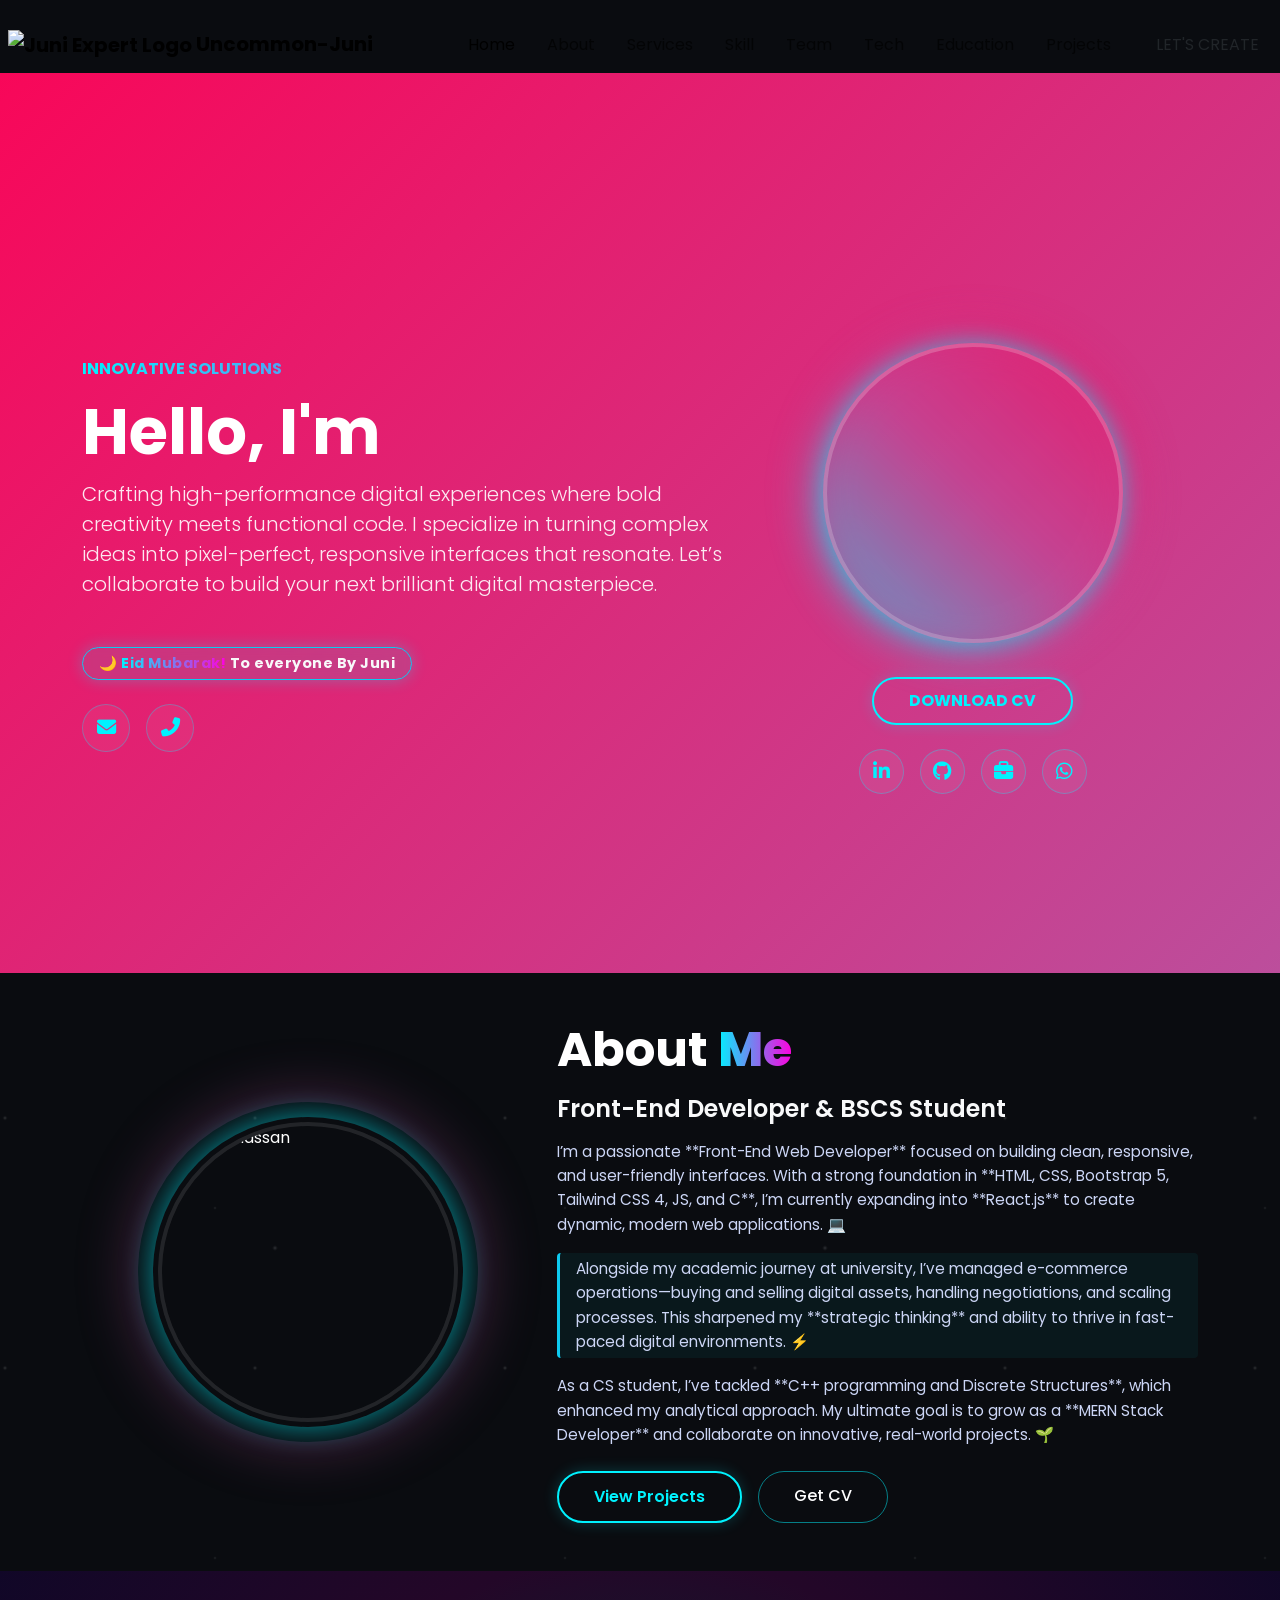
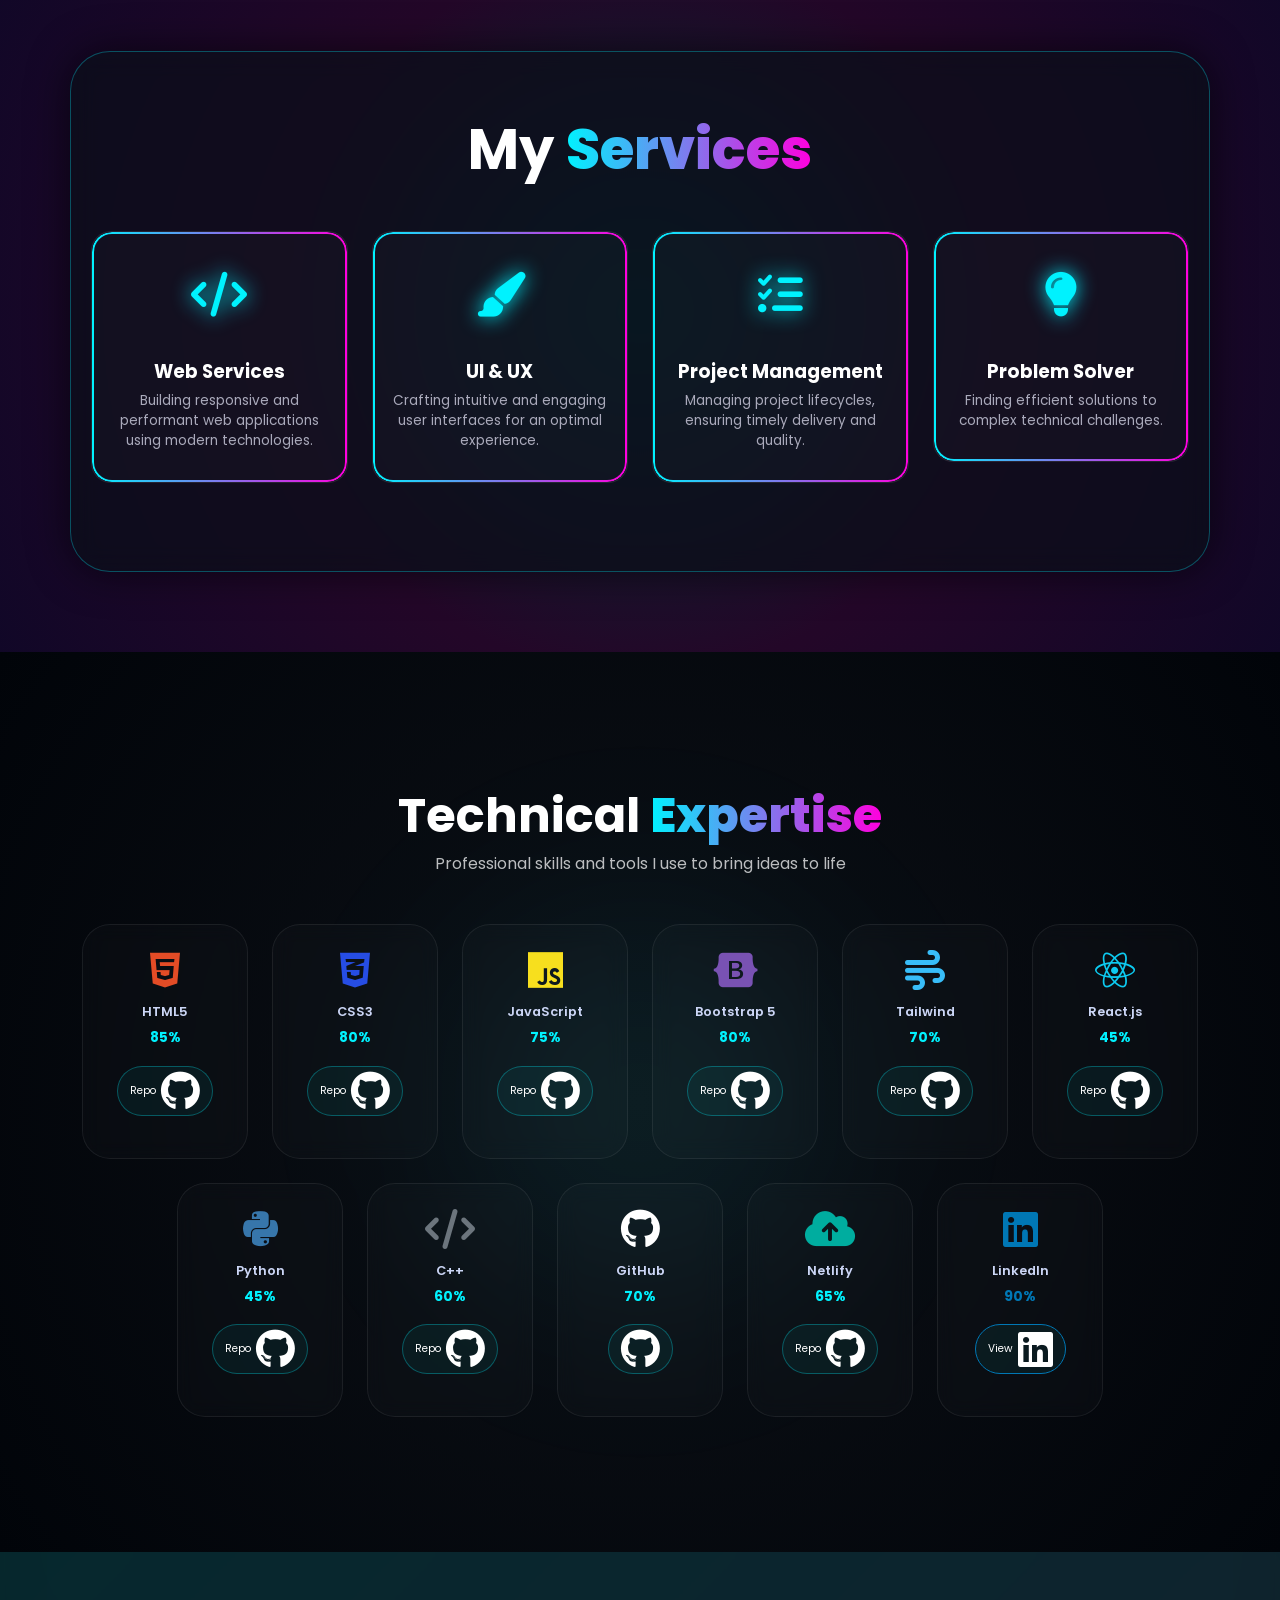
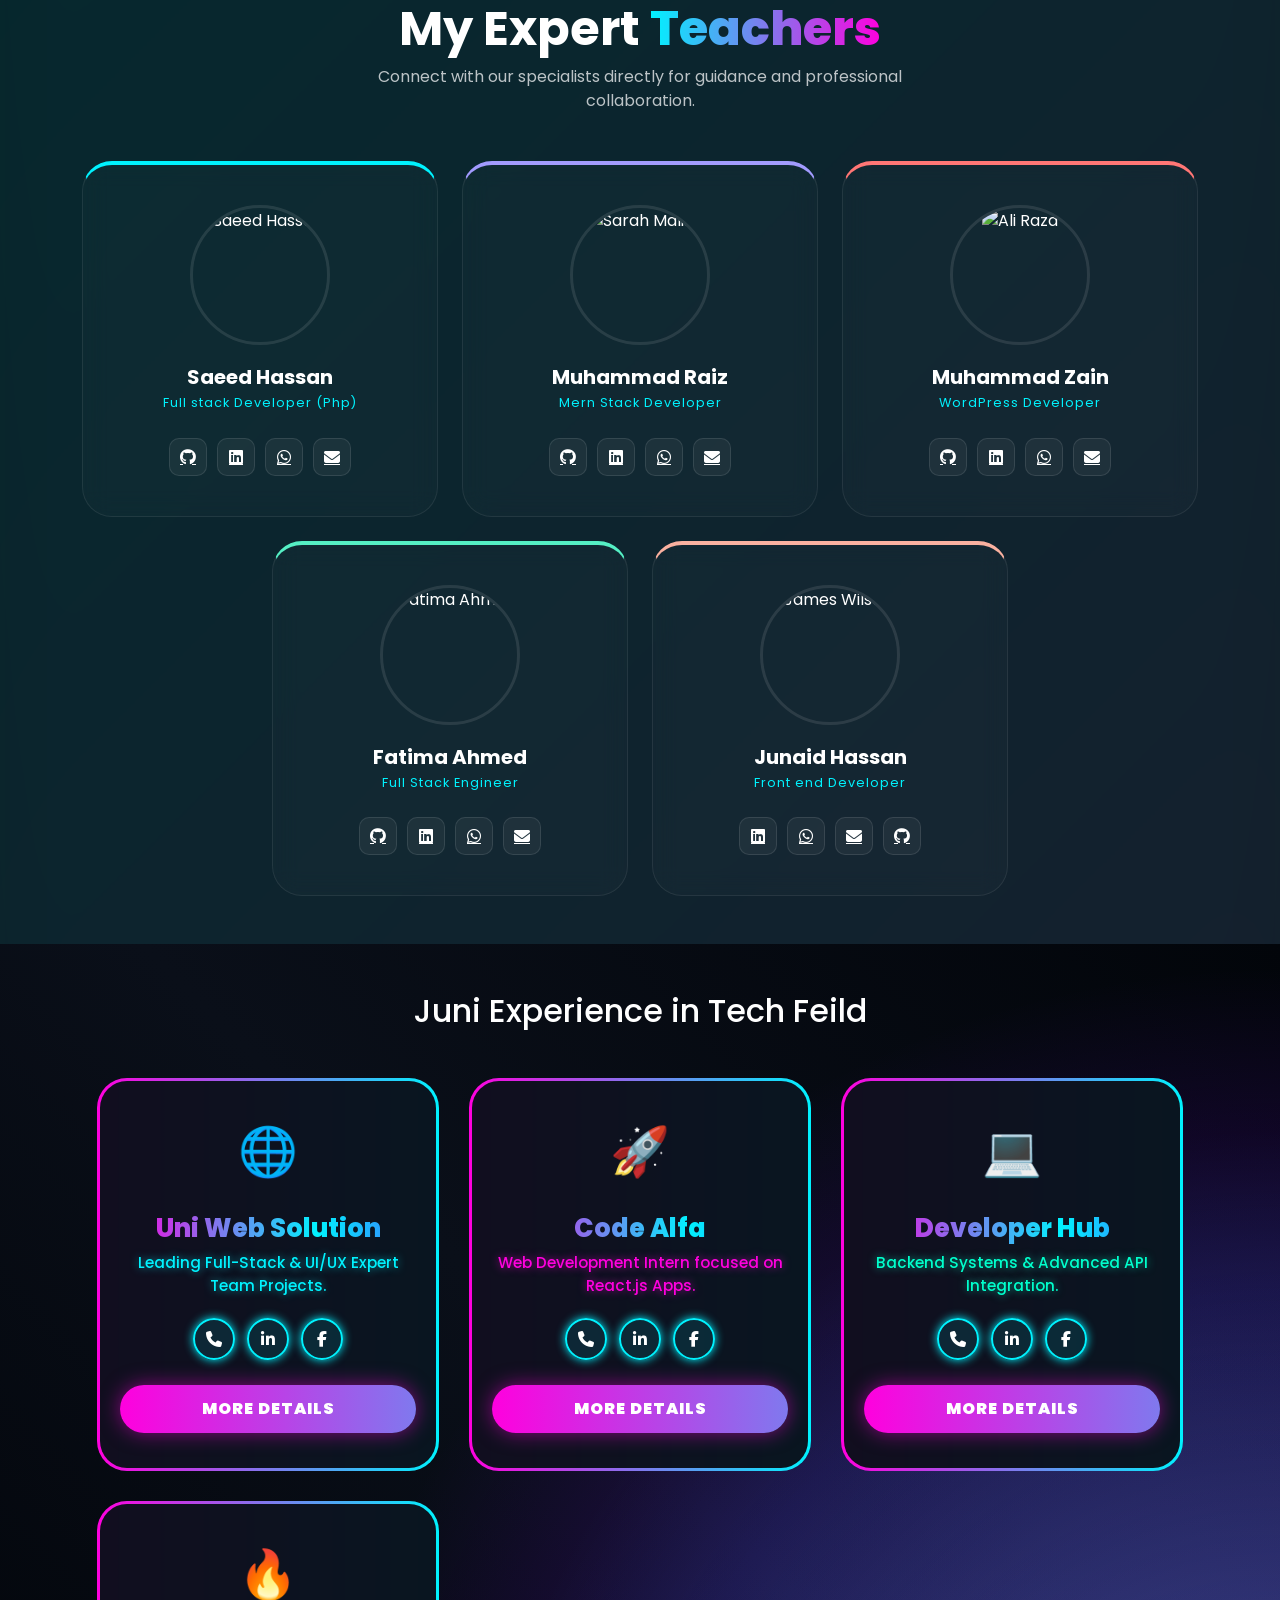
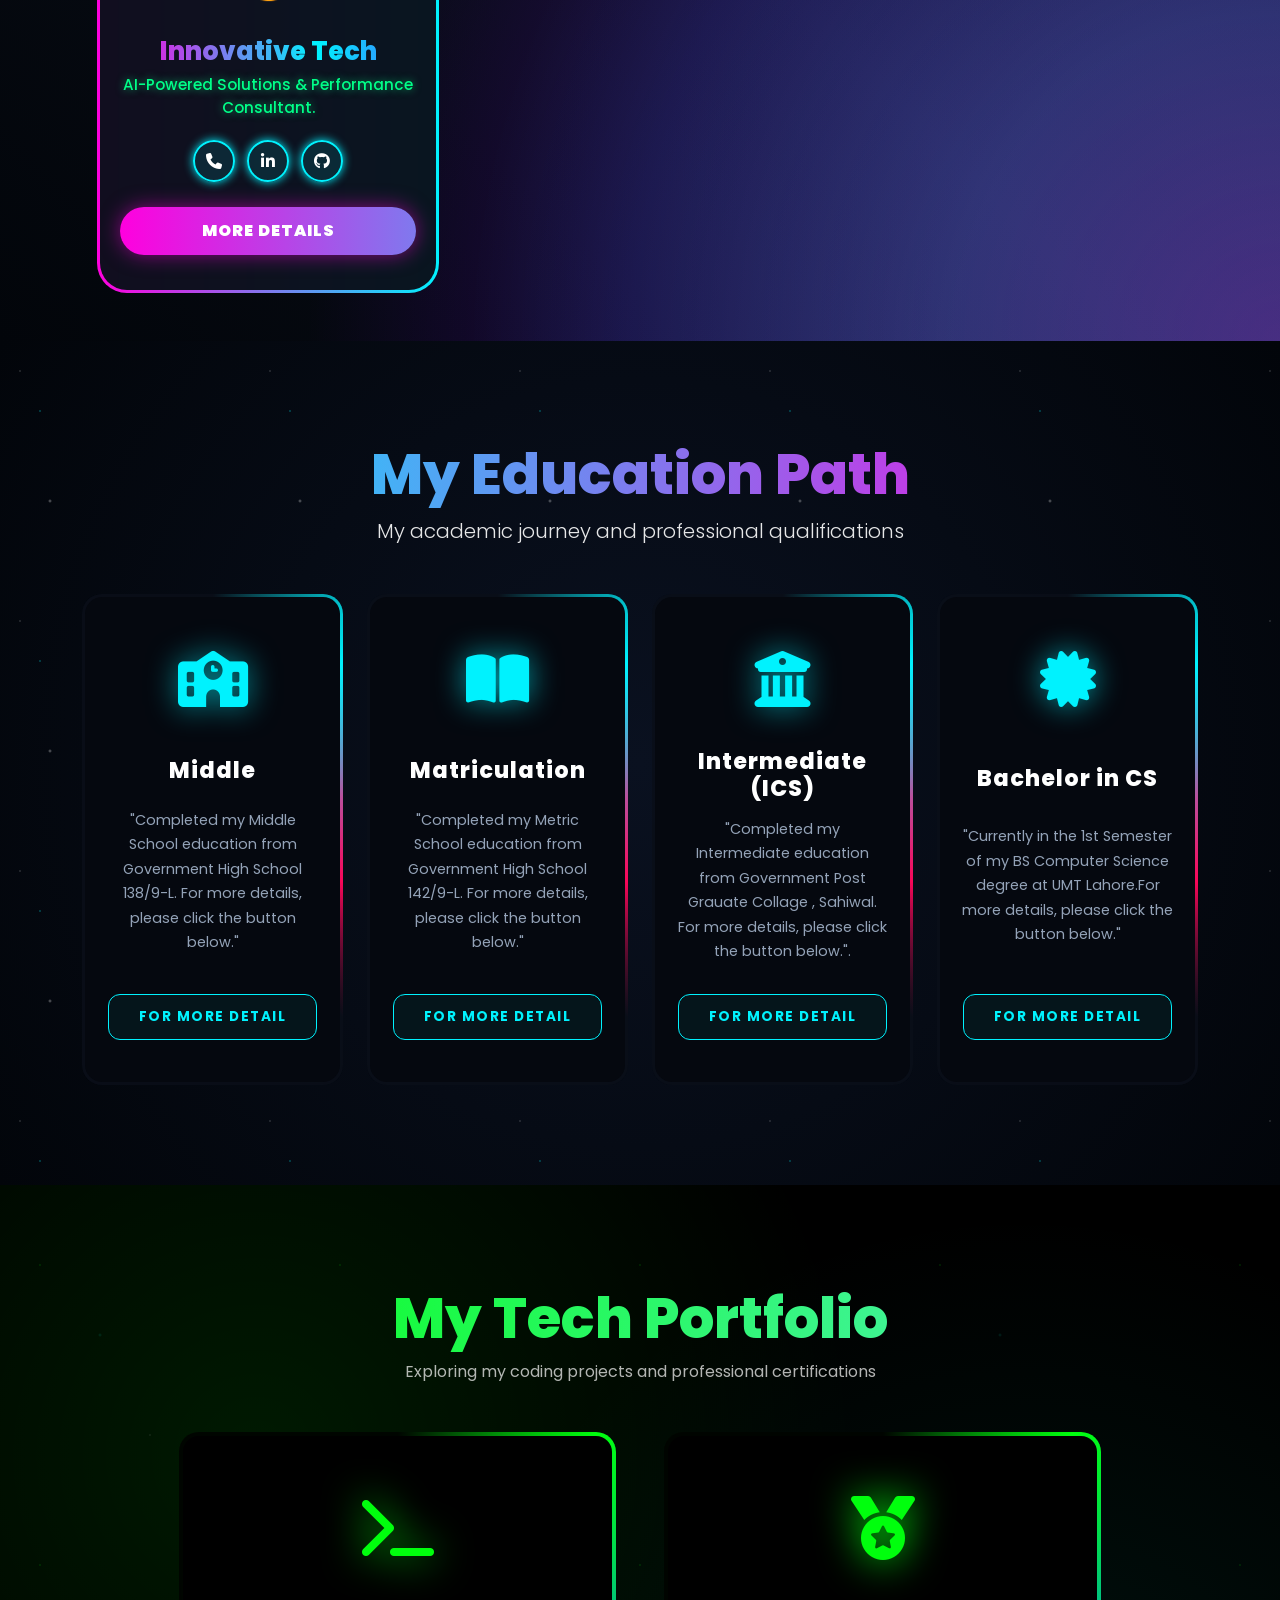
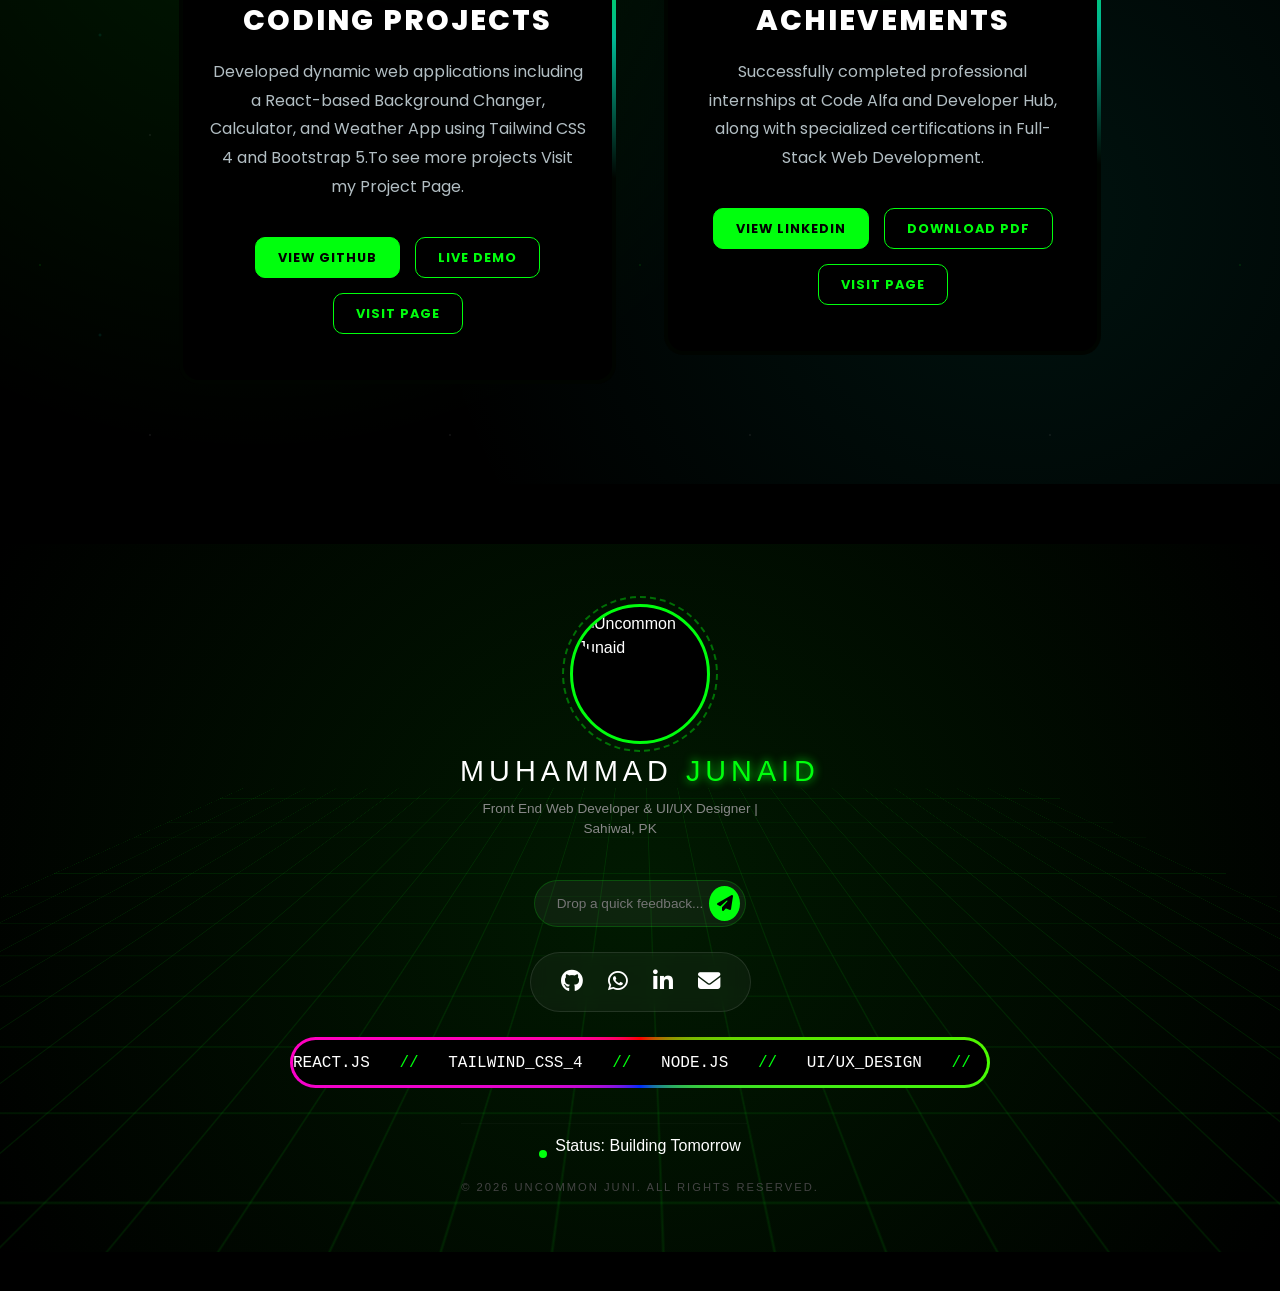
==== commit a6219bc8: "t y" ====
--- a/index.html
+++ b/index.html
@@ -30,7 +30,7 @@
 
 
   <!-- ----------------navbar css link start ----------  -->
-   <link rel="stylesheet" href="./Portfilo website/mainpage/navbar.css">
+   <link rel="stylesheet" href="./Portfilo website/mainpage/navbar.cs">
   <!-- ----------------navbar css link end ----------  -->
 
 
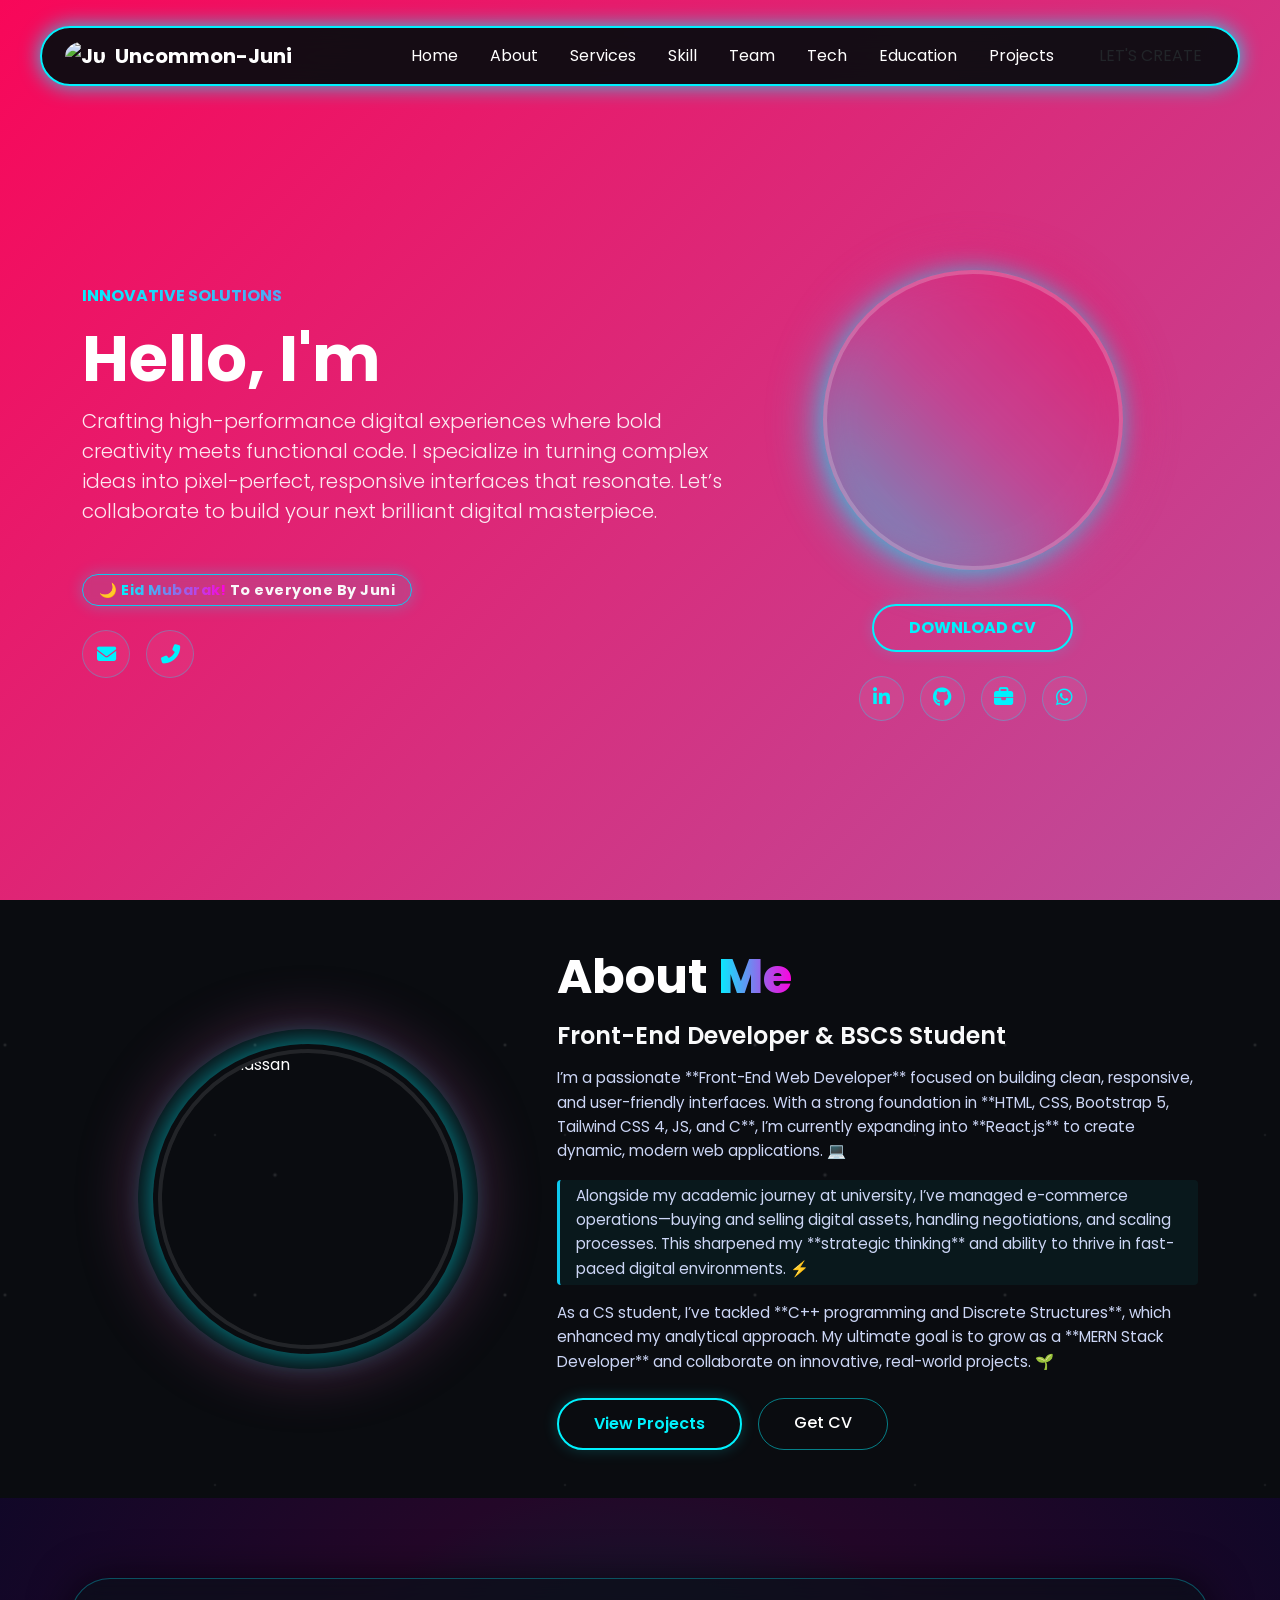
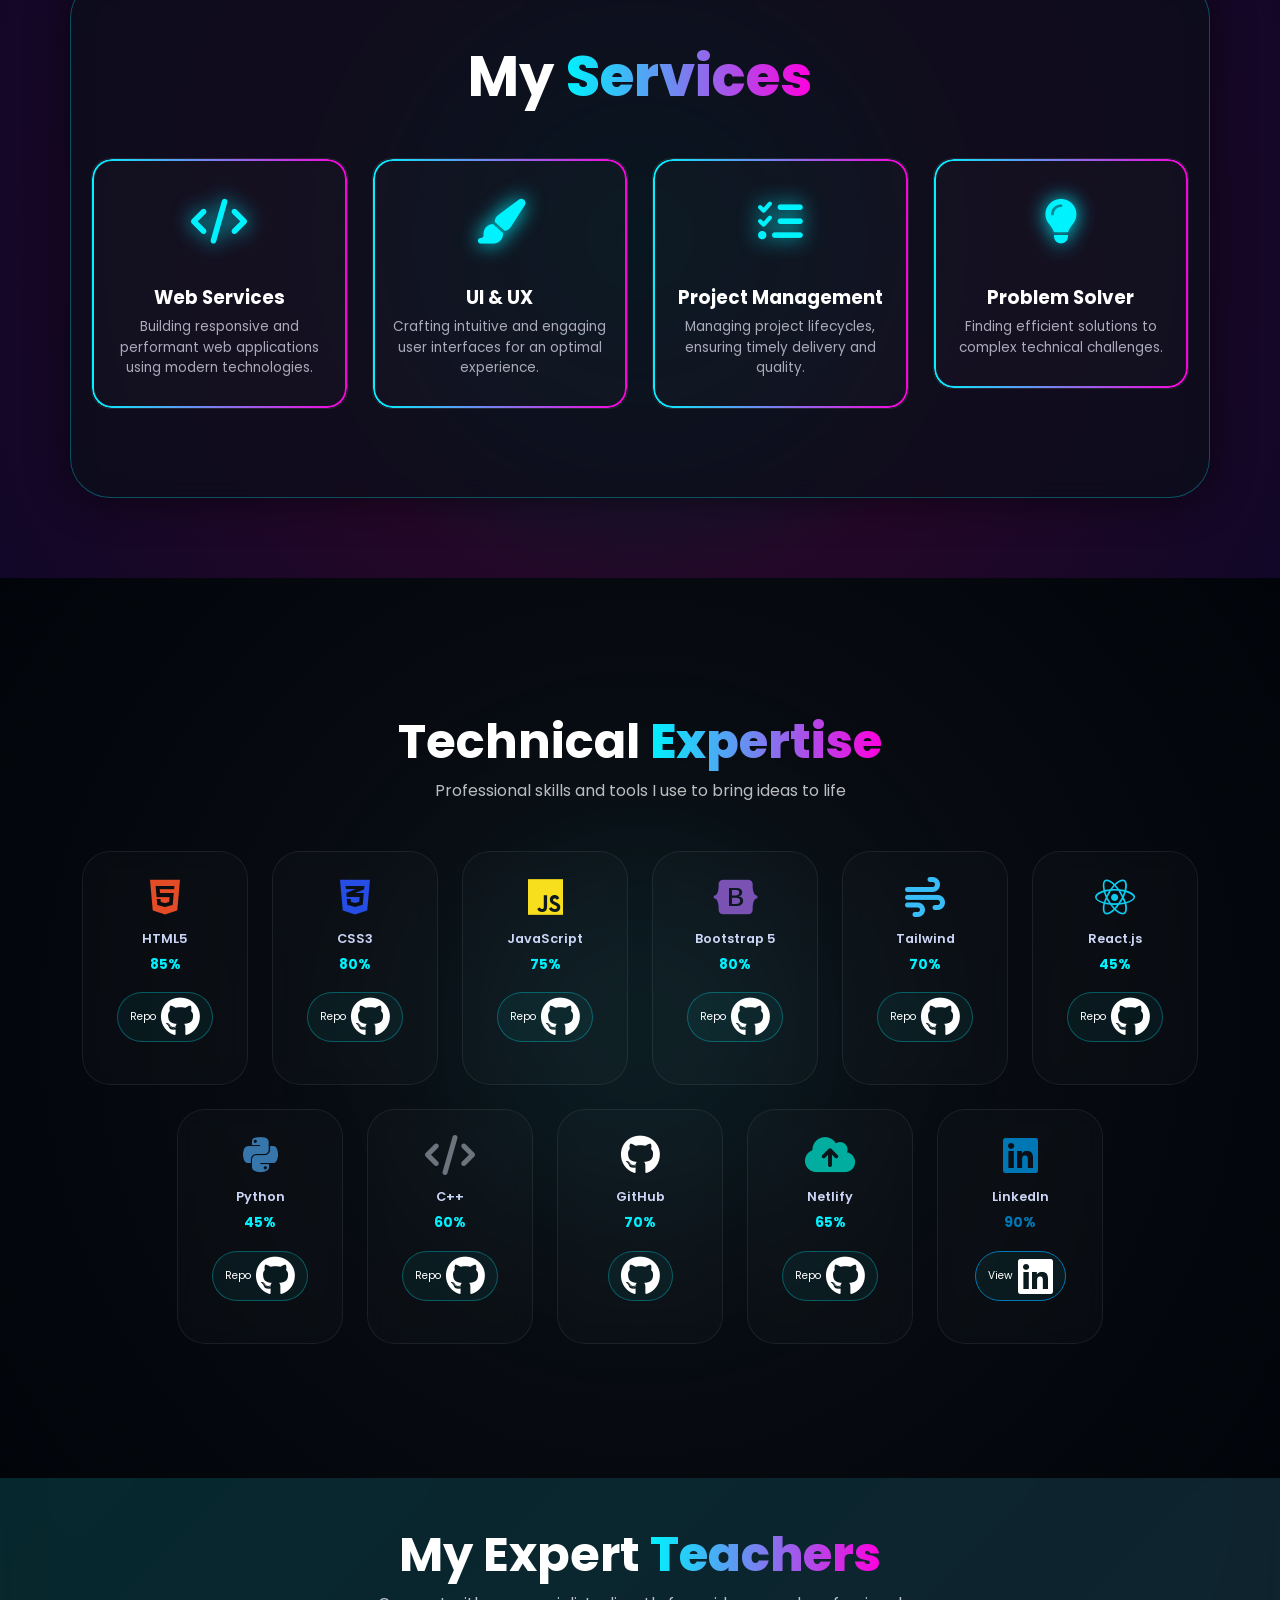
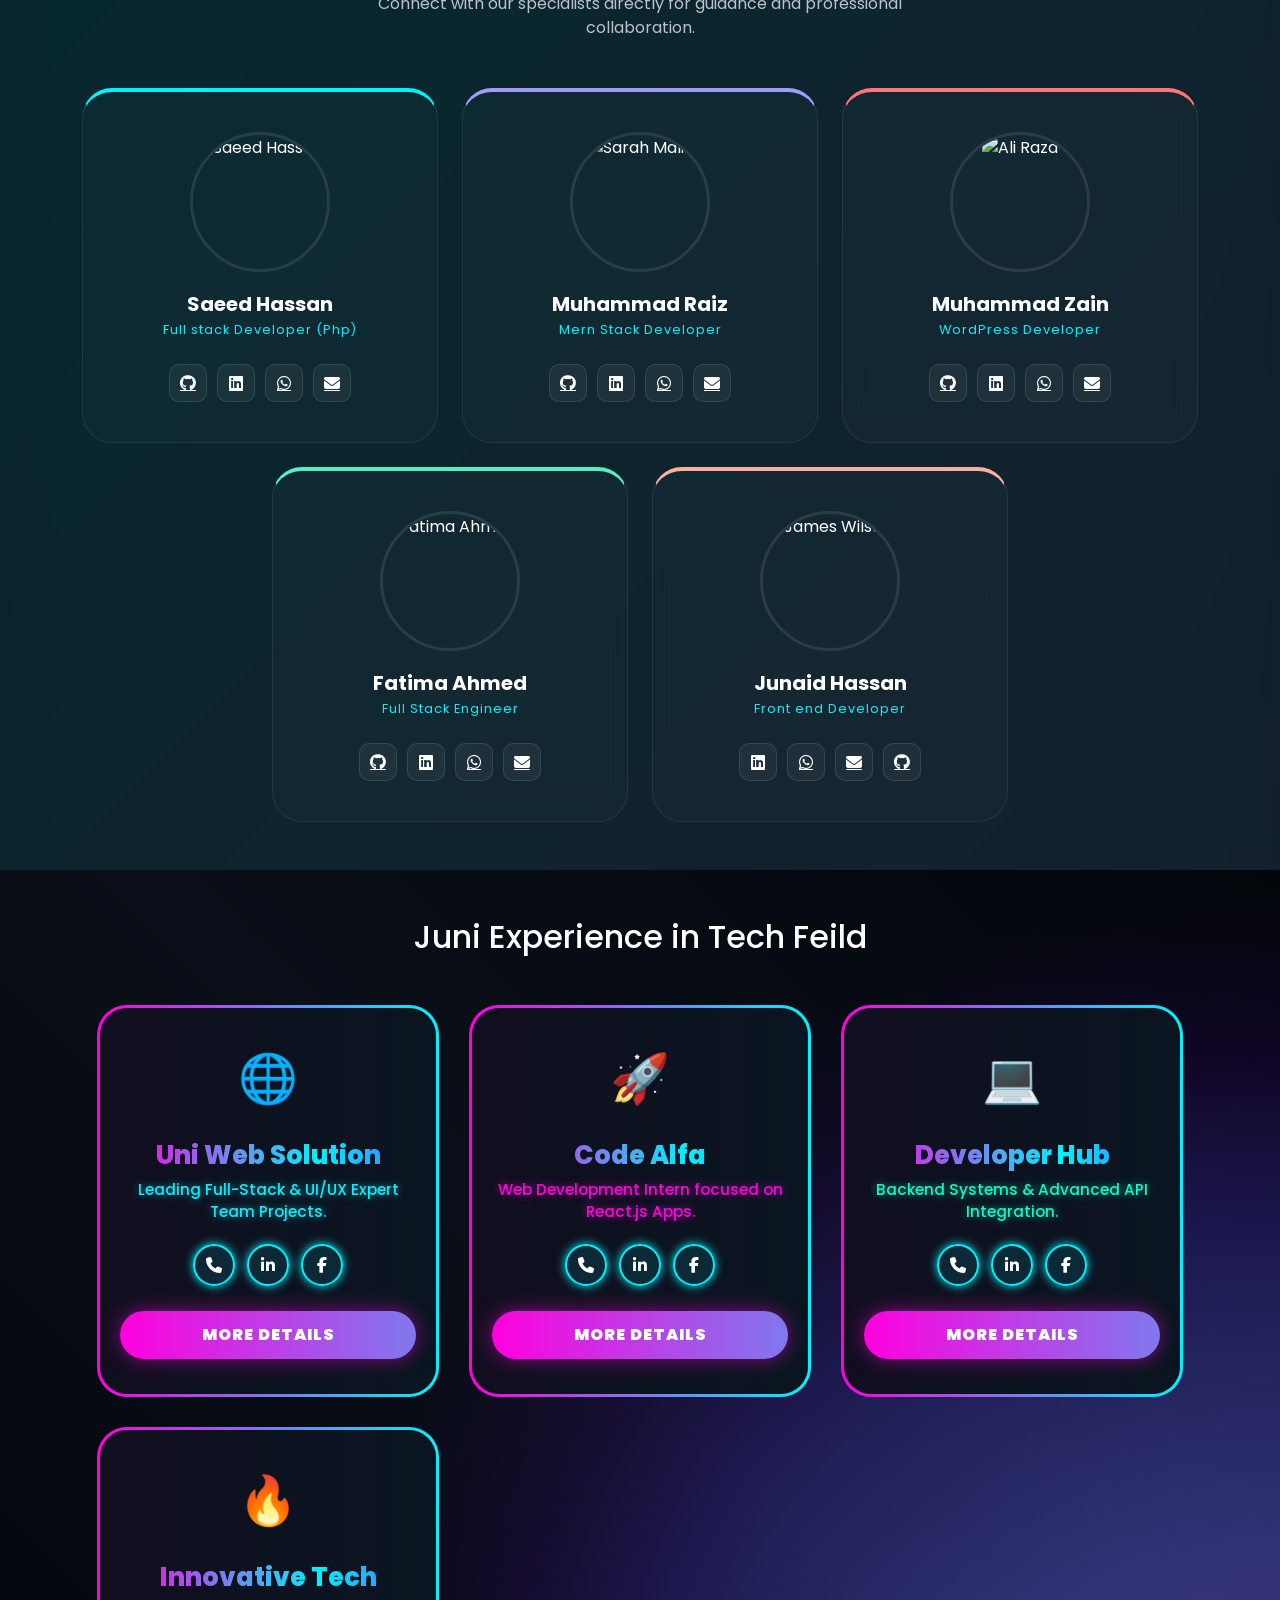
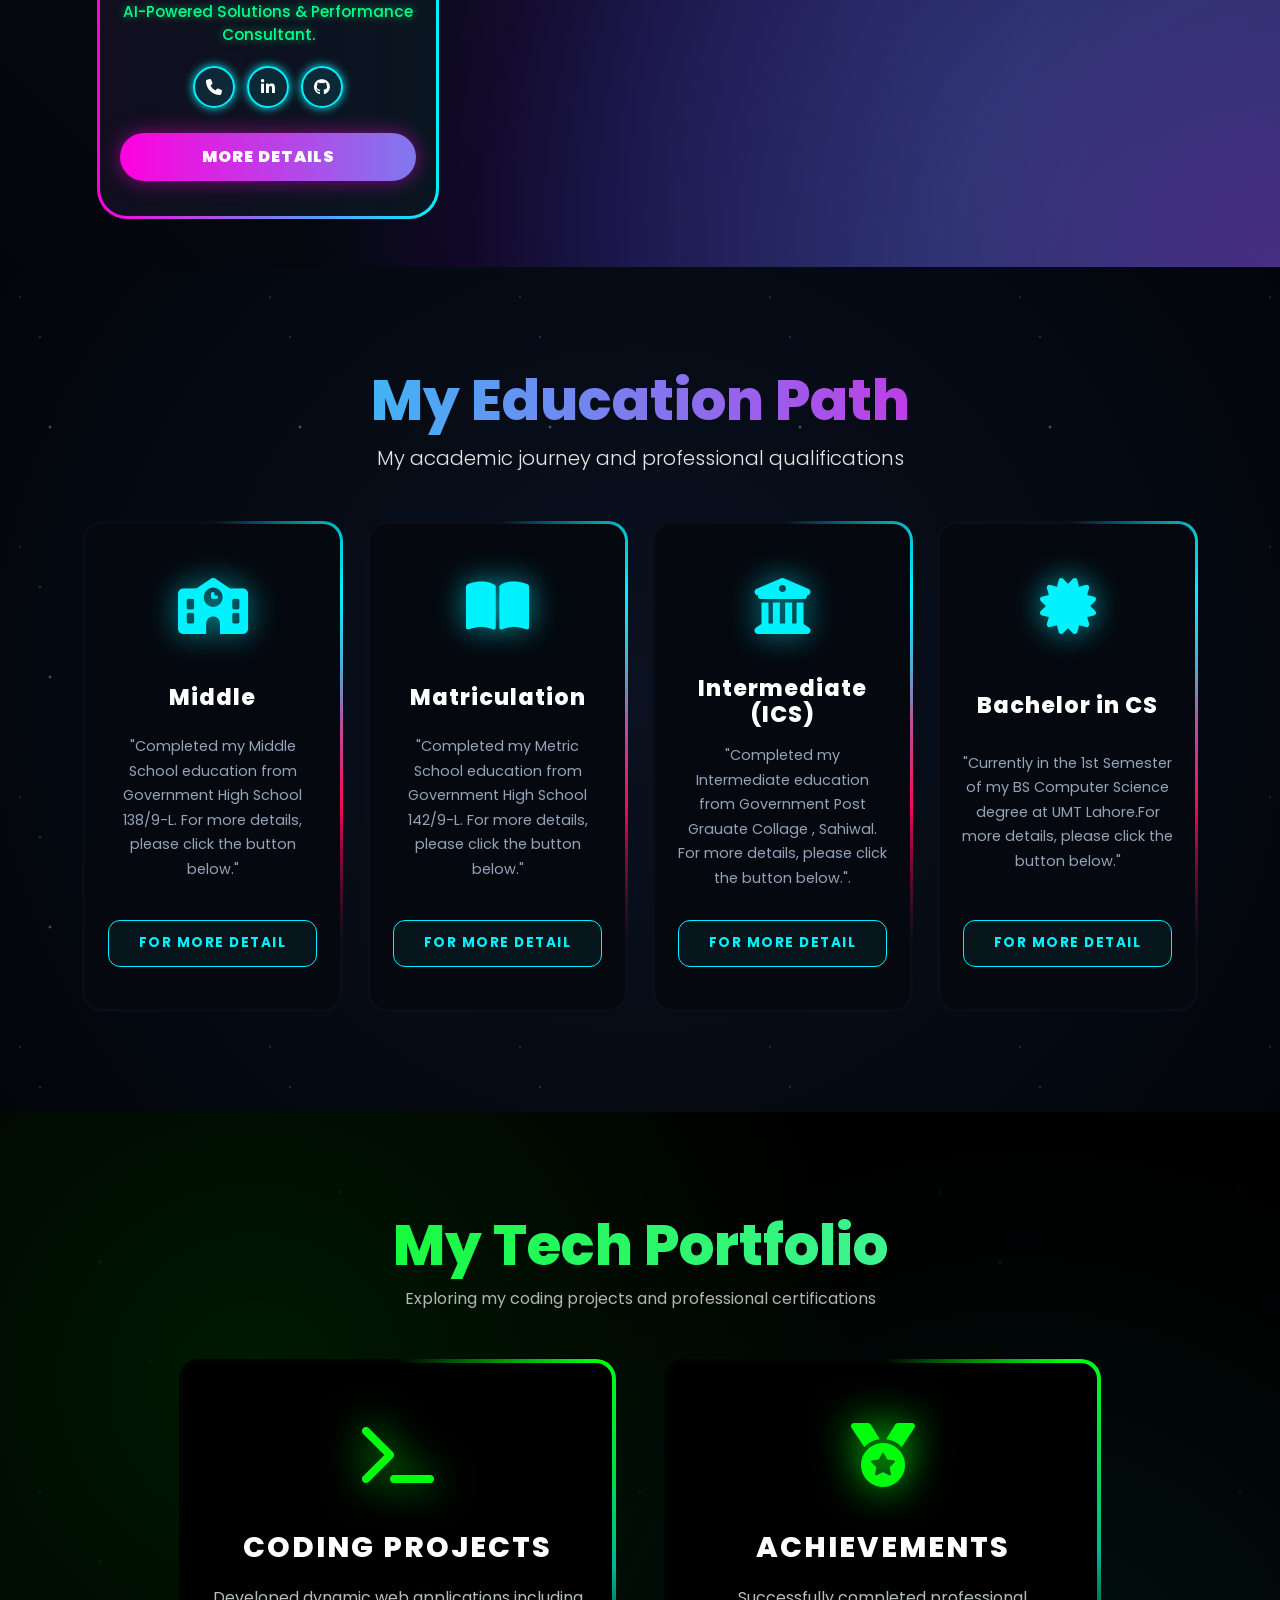
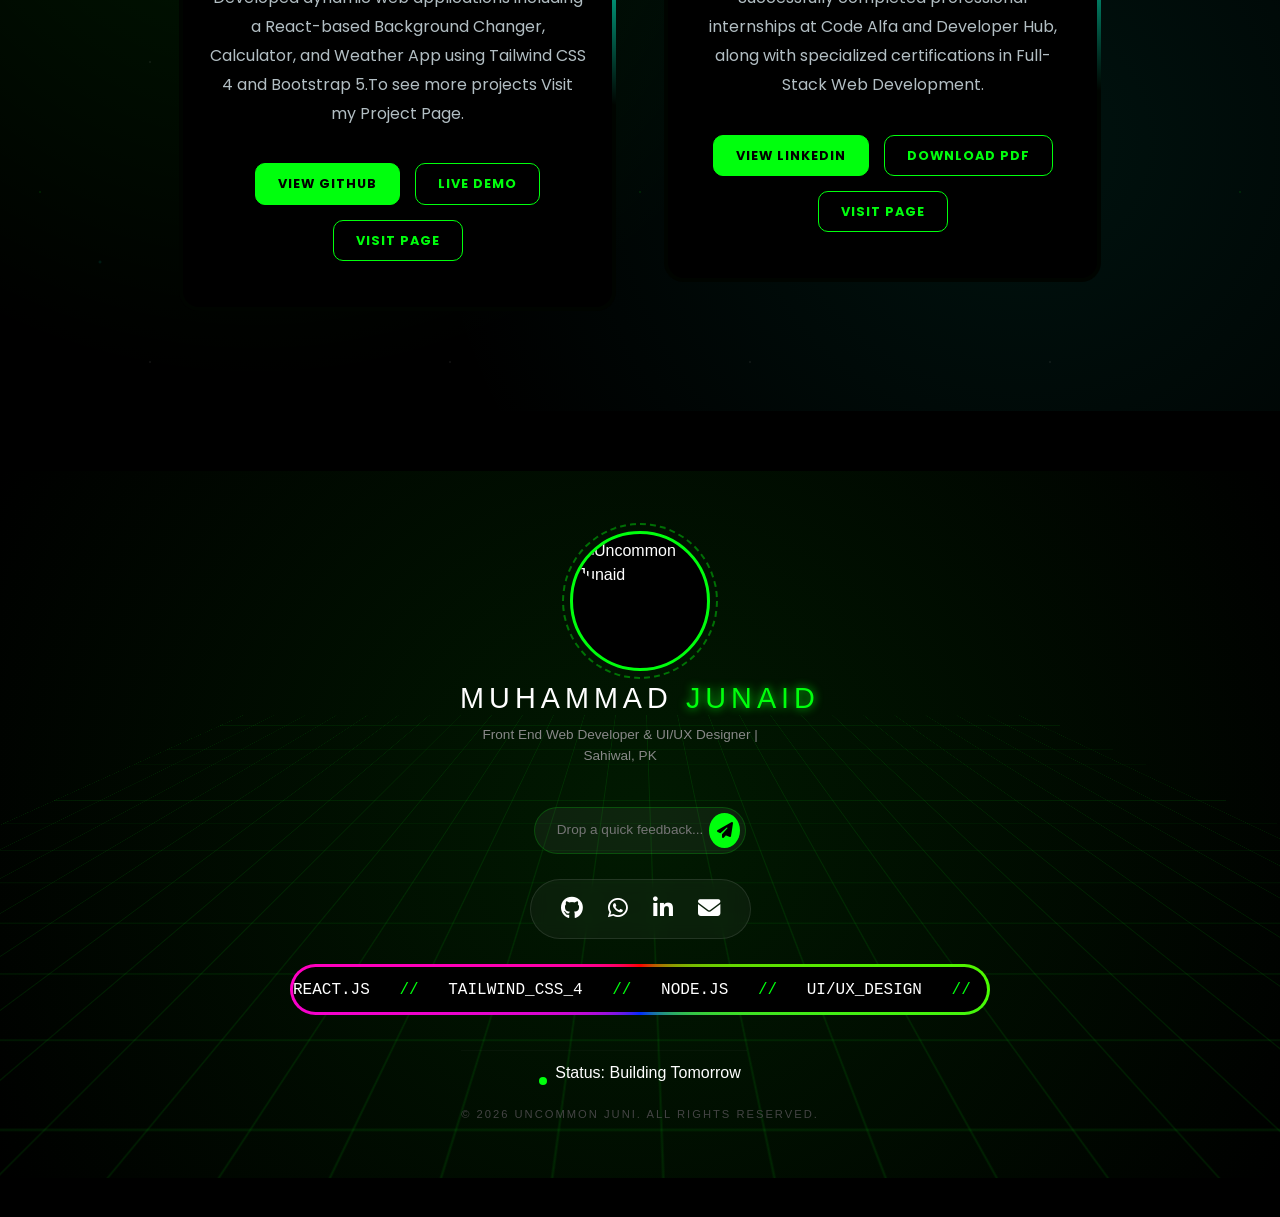
==== commit 20a861b7: "chnage navbar chnage navbar" ====
--- a/index.html
+++ b/index.html
@@ -30,7 +30,7 @@
 
 
   <!-- ----------------navbar css link start ----------  -->
-   <link rel="stylesheet" href="./Portfilo website/mainpage/navbar.cs">
+   <link rel="stylesheet" href="./Portfilo website/mainpage/navbar.css">
   <!-- ----------------navbar css link end ----------  -->
 
 
--- a/Portfilo website/mainpage/navbar.css
+++ b/Portfilo website/mainpage/navbar.css
@@ -0,0 +1,123 @@
+
+/* ////--------navbar startv ---------- */
+/* --- 1. GLOBAL OVERFLOW FIX --- */
+html, body {
+  overflow-x: hidden !important;
+  width: 100%;
+  margin: 0;
+  padding: 0;
+}
+
+.nav-wrapper { 
+  position: fixed; 
+  top: 0; 
+  left: 0;
+  right: 0; 
+  z-index: 1000;
+  padding: 10px 0;
+  display: flex;
+  justify-content: center;
+}  
+
+.custom-nav {
+  background: var(--nav-bg);
+  backdrop-filter: blur(20px);
+  border: 2px solid var(--cyan);
+  border-radius: 50px !important;
+  padding: 8px 15px;
+  box-shadow: 0 0 20px rgba(0, 242, 254, 0.8);
+  width: 95%; 
+  max-width: 1200px;
+  margin: 0 auto;
+}
+
+/* Logo & Text Styling */
+.navbar-brand {
+  display: flex;
+  align-items: center;
+  color: #ffffff !important;
+  opacity: 1 !important;
+  white-space: nowrap;
+}
+
+.brand-logo-img {
+  width: 40px !important; /* Desktop size */
+  height: auto;
+  margin-right: 10px;
+  border-radius: 50%;
+  object-fit: cover;
+}
+
+.nav-link {
+  color: #ffffff !important;
+  opacity: 1 !important;
+  white-space: nowrap;
+}
+
+
+/* /// navbar me kuch beatuity ka lye  end */
+
+
+
+
+/* for navbar  start  */
+/* /* Specially for 296p/ */
+@media (max-width: 350px) {
+  .brand-logo-img {
+    width: 28px !important; /* Choti screen par logo chota */
+    margin-right: 5px;
+  }
+  .navbar-brand {
+    font-size: 0.85rem !important;
+  }
+  .custom-nav {
+    padding: 5px 10px !important;
+    width: 98% !important;
+  }
+}
+
+
+
+
+
+
+@media (max-width: 991.98px) {
+  .navbar-toggler { border: none !important; padding: 0; }
+  .navbar-toggler-icon {
+    background-image: url("data:image/svg+xml,%3csvg xmlns='http://www.w3.org/2000/svg' viewBox='0 0 30 30'%3e%3cpath stroke='rgba(0, 242, 254, 1)' stroke-linecap='round' stroke-miterlimit='10' stroke-width='2' d='M4 7h22M4 15h22M4 23h22'/%3e%3c/svg%3e") !important;
+    width: 22px;
+    height: 22px;
+  }
+
+  .navbar-collapse {
+    background: #0a0f19 !important; 
+    border: 1px solid var(--cyan);
+    border-radius: 20px;
+    margin-top: 15px;
+    padding: 15px;
+    position: absolute;
+    top: 100%;
+    left: 0;
+    right: 0;
+    width: 100%;
+    z-index: 999;
+  }
+
+  .nav-item {
+     text-align: center; 
+    padding: 8px 0;
+   }
+
+  .btn-neon-small { 
+    
+    display: block;
+    
+    width: 100%; 
+    
+     text-align: center;
+  
+  }
+}
+
+
+/* for navbar  end  */
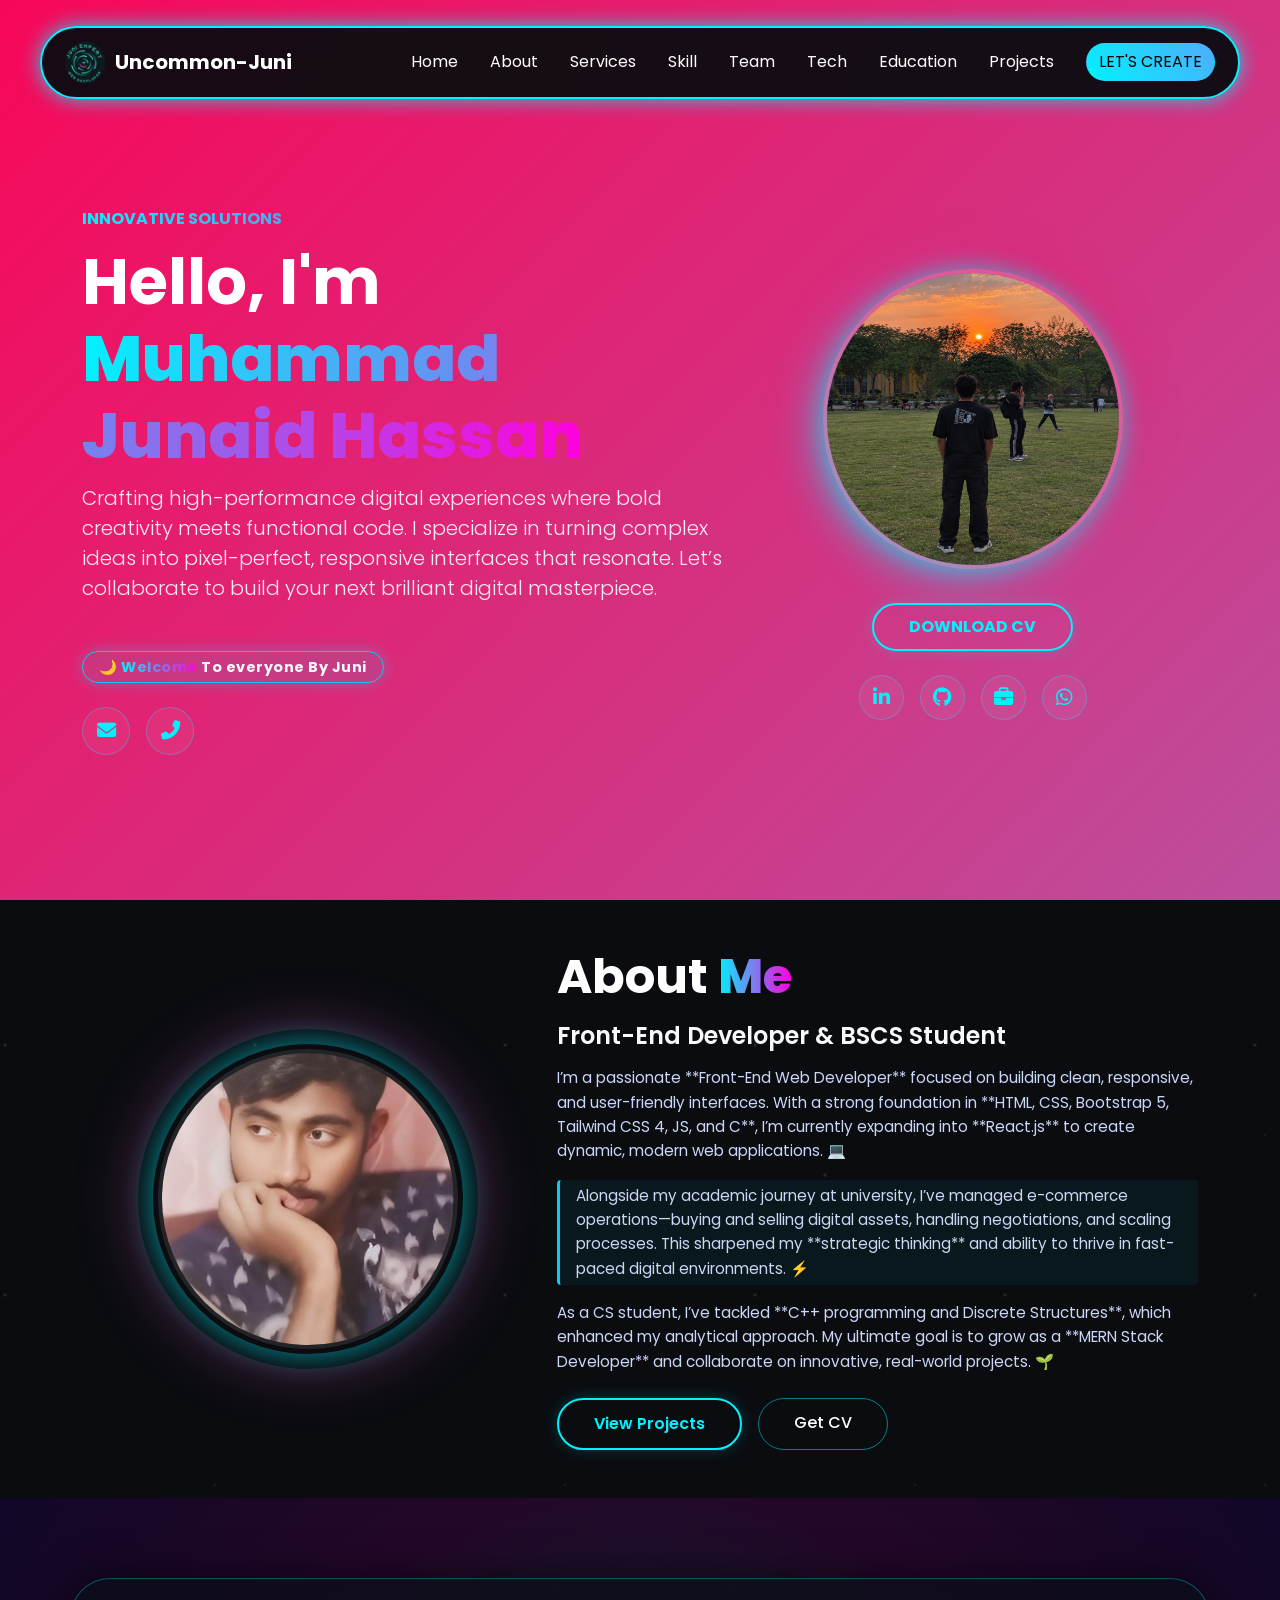
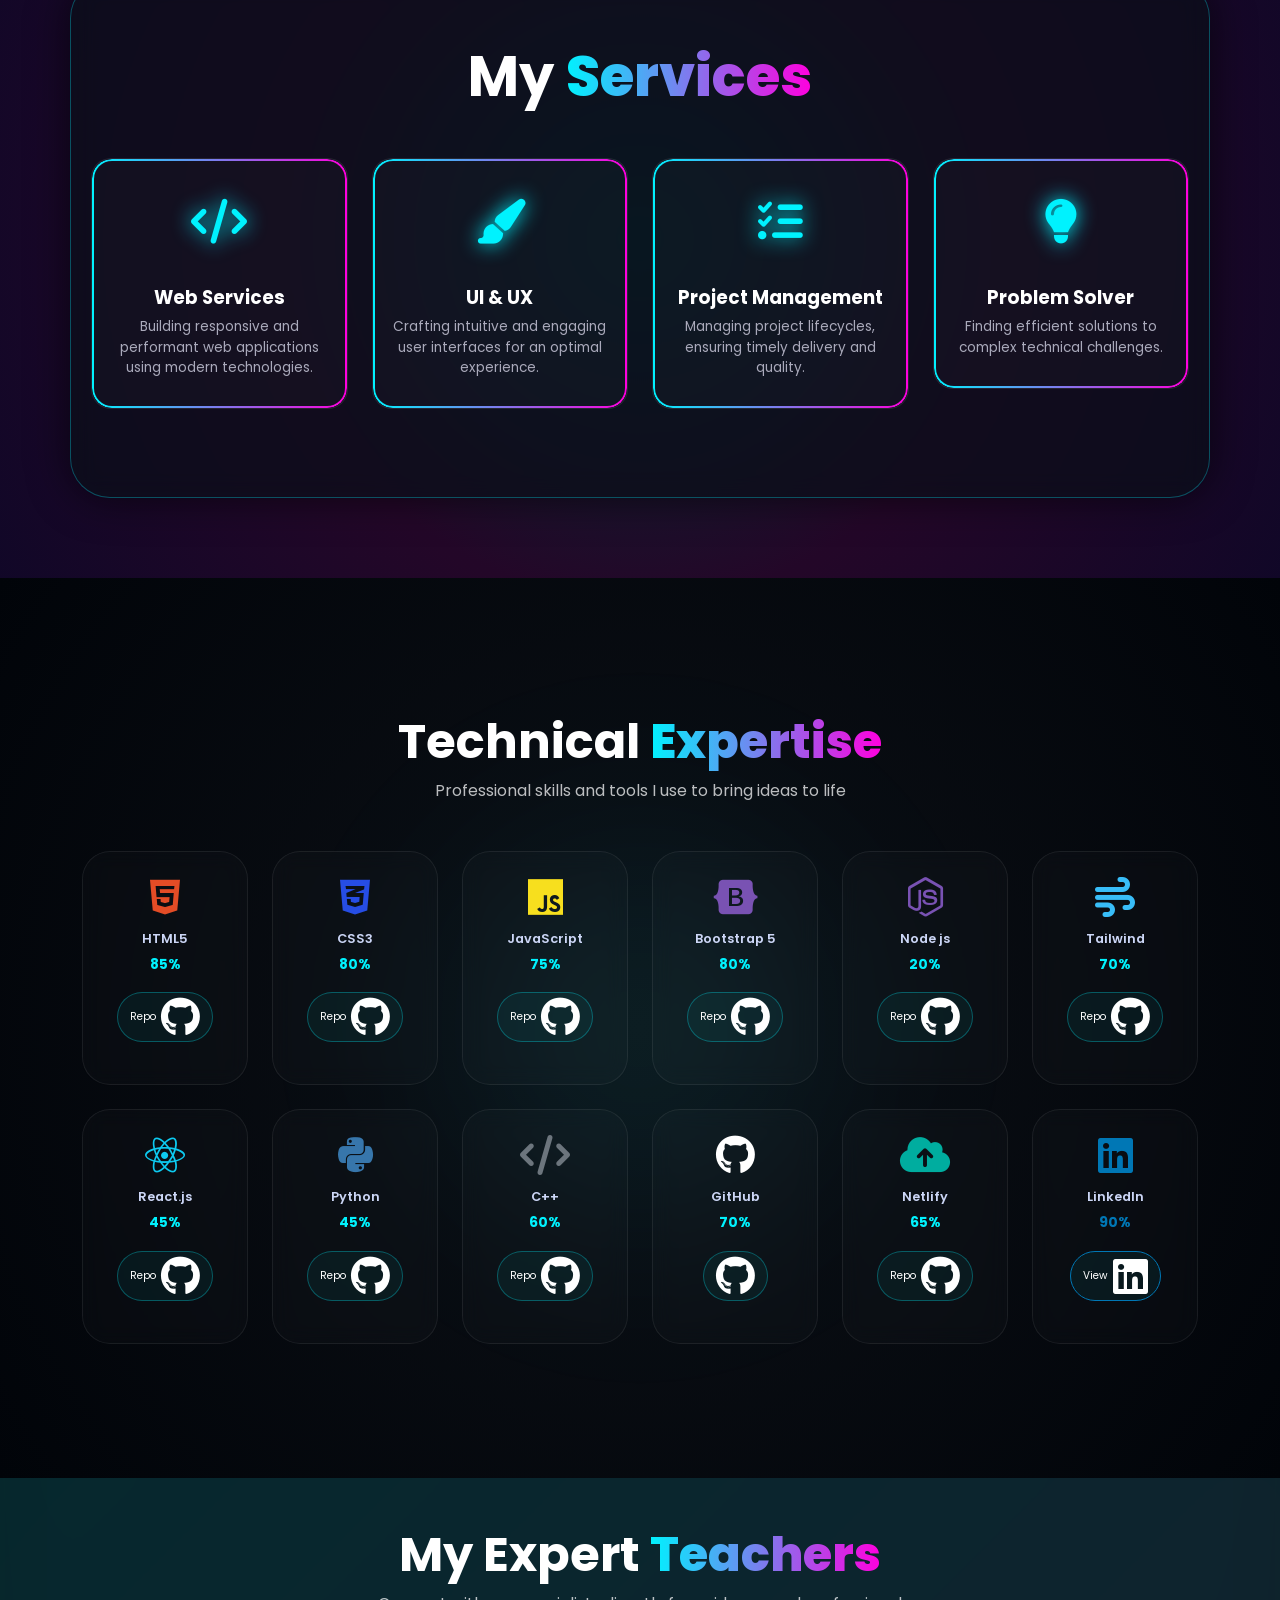
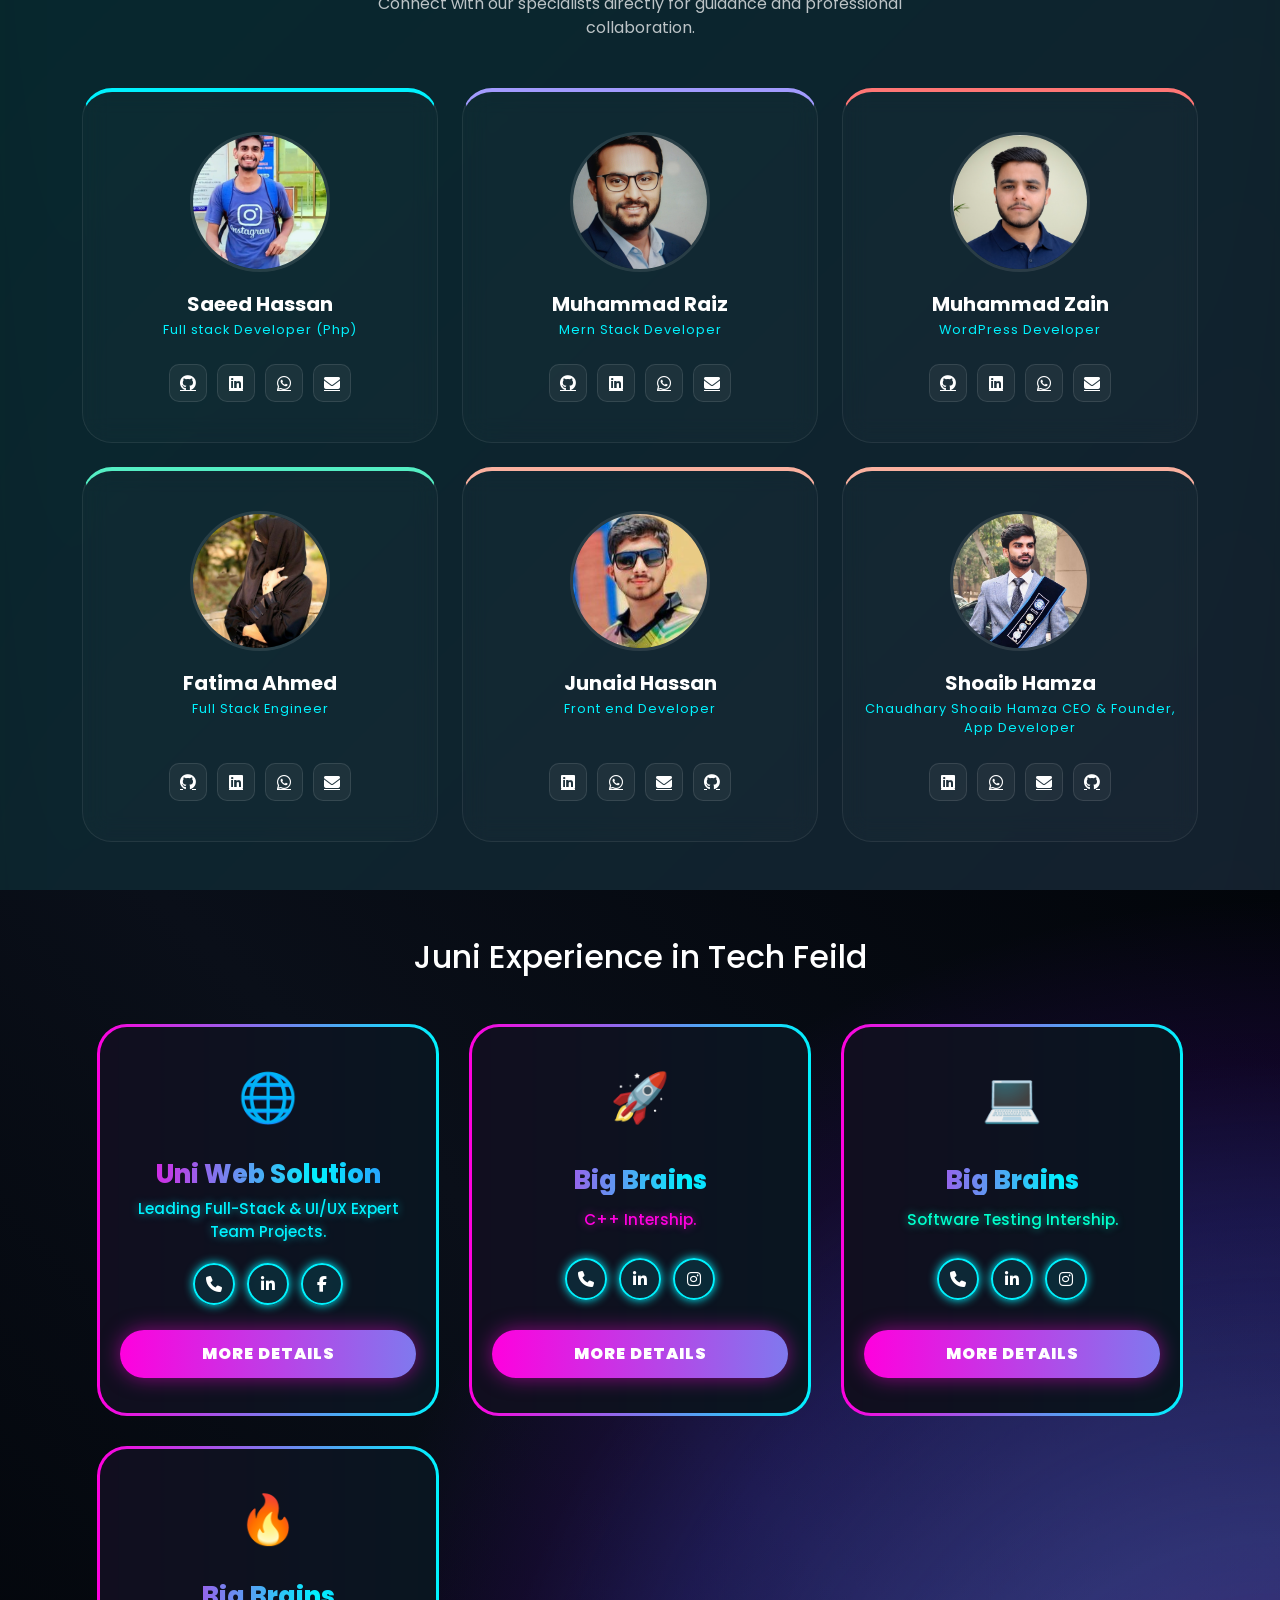
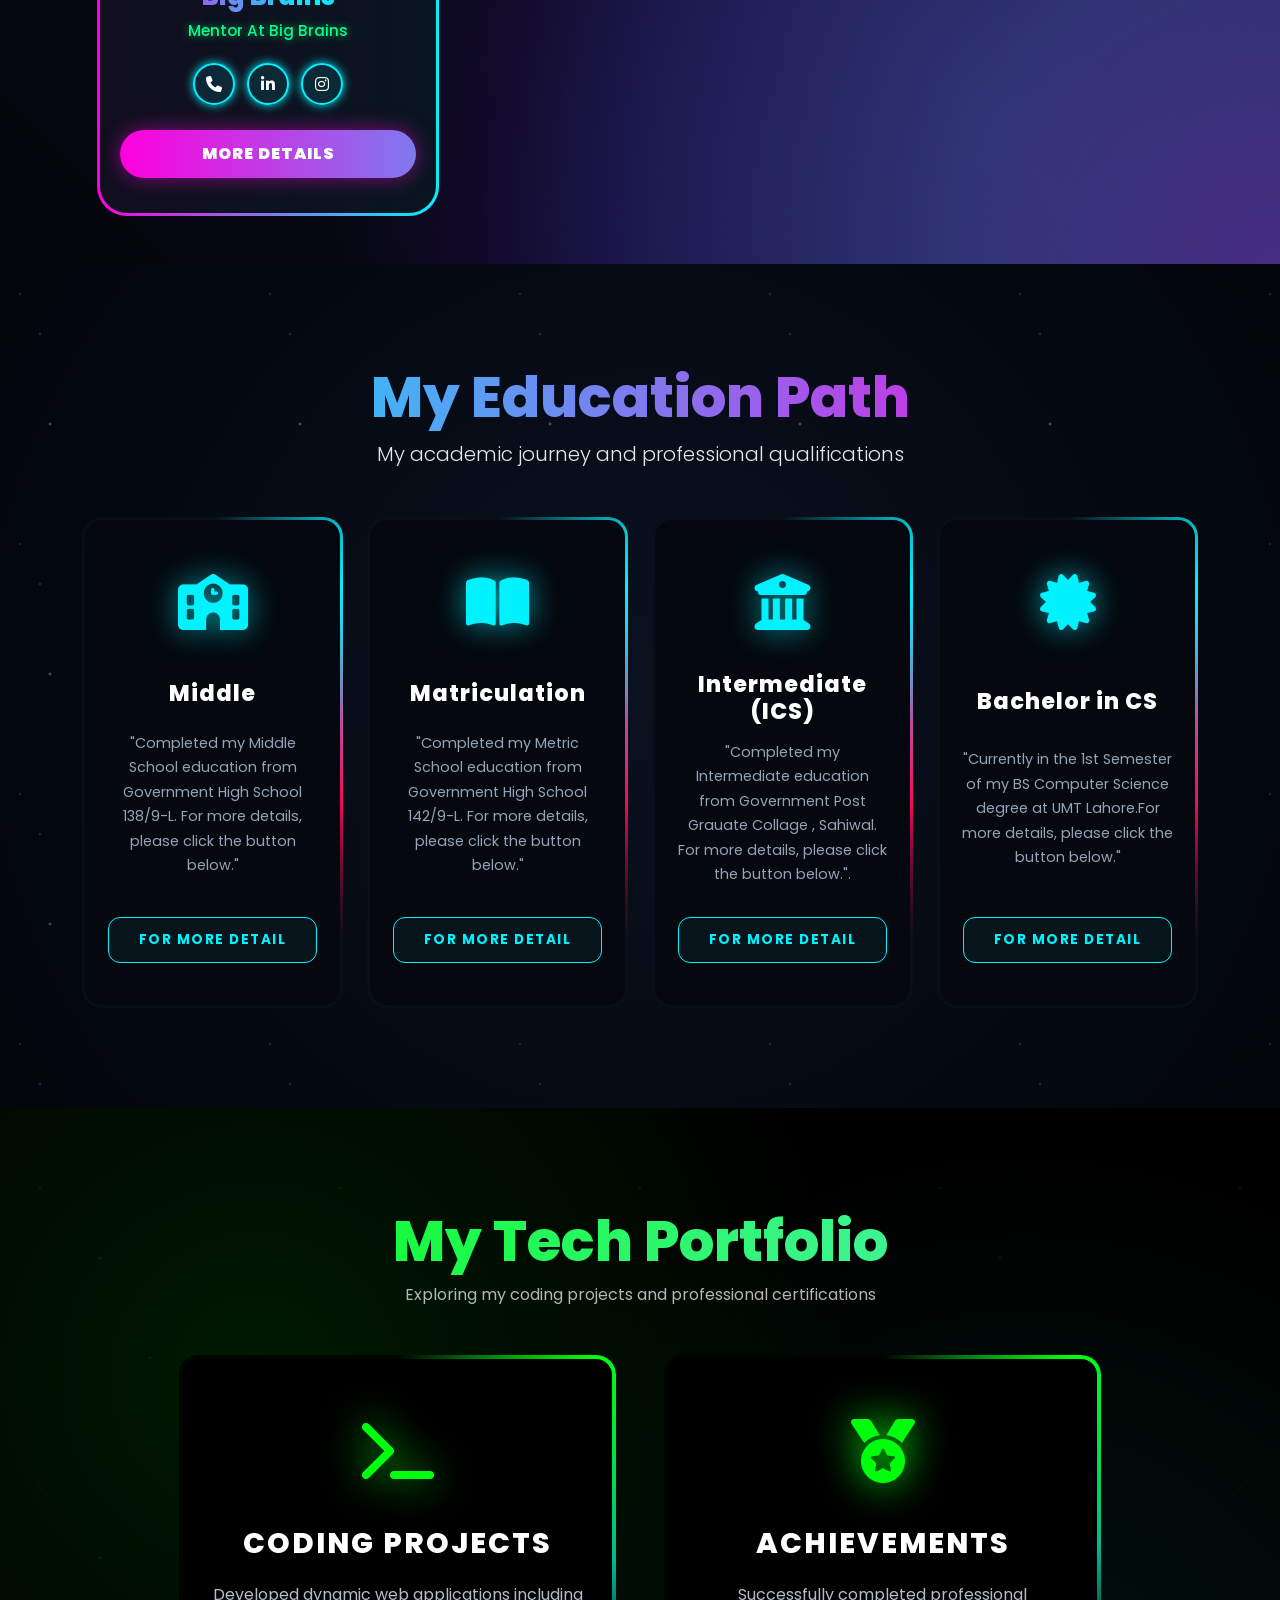
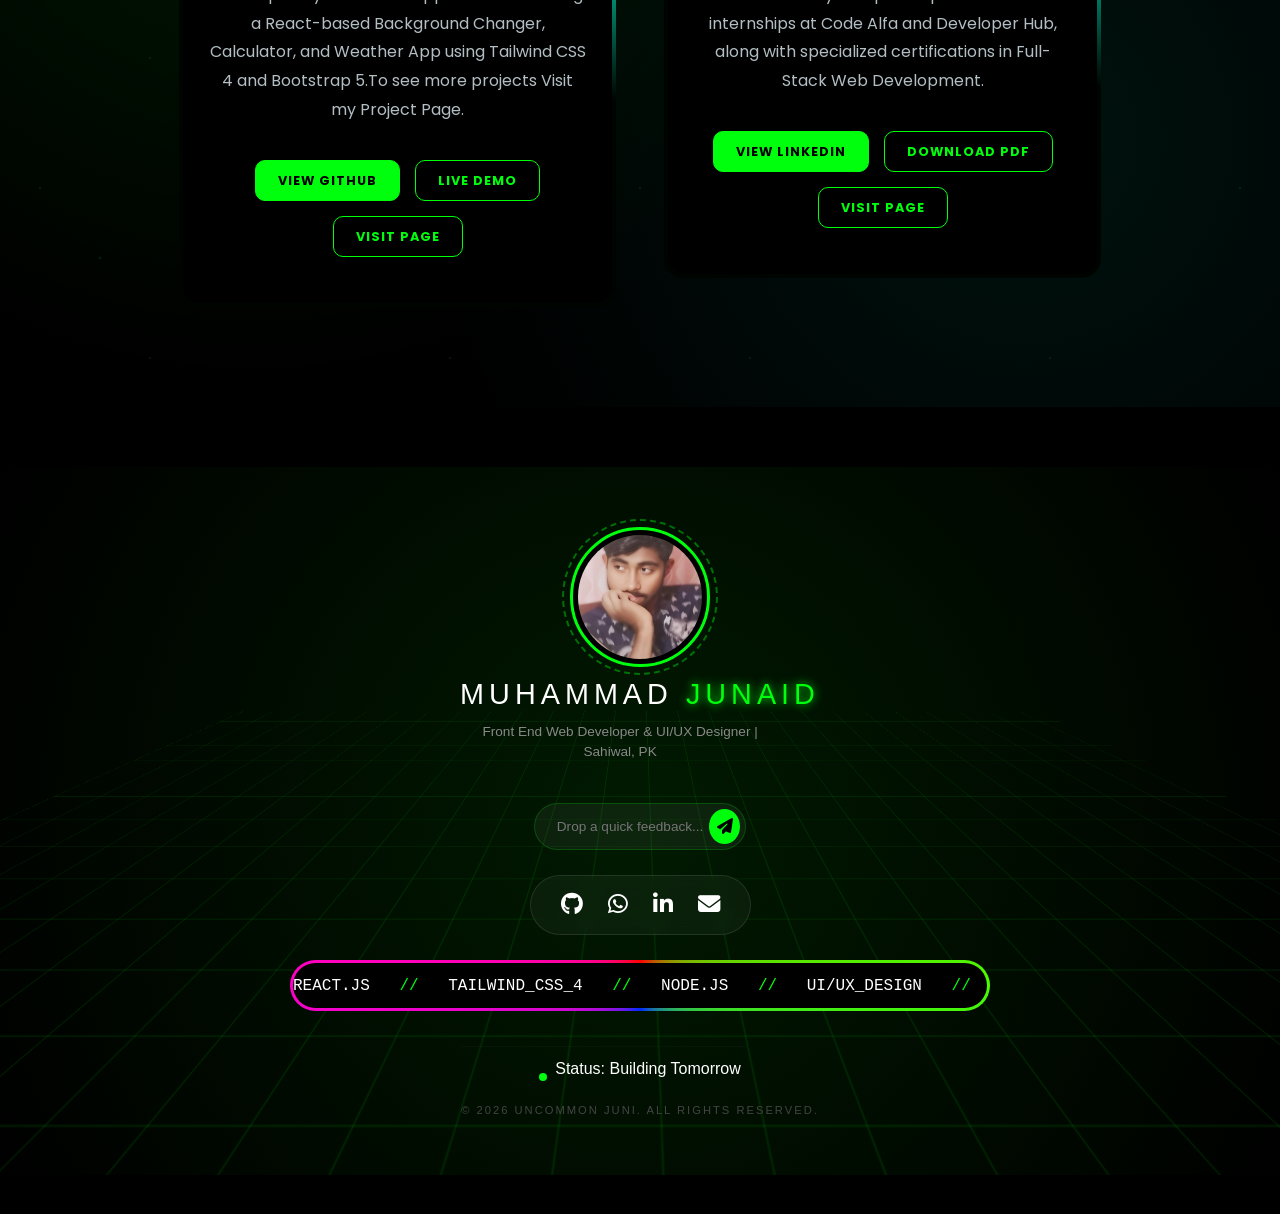
==== commit faa53449: "update portfilo update portfilo" ====
--- a/index.html
+++ b/index.html
@@ -5,6 +5,7 @@
   <meta name="viewport" content="width=device-width, initial-scale=1.0">
   <title>Juni</title>
 
+  <link rel="icon" type="image/x-icon" href="/images/mainPagePick/logo.png"   style="border-radius: 50%;">
   <!-- //bootstrap online css cdn link start  -->
   
   <link href="https://cdn.jsdelivr.net/npm/bootstrap@5.3.2/dist/css/bootstrap.min.css" rel="stylesheet">
@@ -30,61 +31,61 @@
 
 
   <!-- ----------------navbar css link start ----------  -->
-   <link rel="stylesheet" href="./Portfilo website/mainpage/navbar.css">
+   <link rel="stylesheet" href="mainpage/navbar.css">
   <!-- ----------------navbar css link end ----------  -->
 
 
 
   <!-- ////main css file link start   -->
 
-  <link rel="stylesheet" href="./Portfilo website/mainpage/MainStyle.css">
+  <link rel="stylesheet" href="mainpage/MainStyle.css">
   
   <!-- ////main css file link end   -->
 
 
   <!-- ///respoive css file link here start  -->
    
-  <link rel="stylesheet" href="./Portfilo website/mainpage/Keyframe-main.css">
+  <link rel="stylesheet" href="mainpage/Keyframe-main.css">
   
   <!-- ///respoive css file link here end  -->
 
   <!-- about section css link start  -->
-   <link rel="stylesheet" href="./Portfilo website/mainpage/About.css">
+   <link rel="stylesheet" href="mainpage/About.css">
   <!-- about section css link end -->
 
 
      <!-- service section css link start  -->
-      <link rel="stylesheet" href="./Portfilo website/mainpage/servicesection.css">
-           <!-- service section css link end  -->
+      <link rel="stylesheet" href="mainpage/servicesection.css">
+     <!-- service section css link end  -->
 
 
      <!-- skill sction css link start  -->
-      <link rel="stylesheet" href="./Portfilo website/mainpage/skillsection.css">
+      <link rel="stylesheet" href="mainpage/skillsection.css">
      <!-- skill sction css link end   -->
      
      <!-- Team section stle link start  -->
 
-    <link rel="stylesheet" href="./Portfilo website/mainpage/teamsection.css">
+    <link rel="stylesheet" href="mainpage/teamsection.css">
      <!-- Team section stle link end -->
 
 
 
      <!-- /////experience section css link start  -->
-      <link rel="stylesheet" href="./Portfilo website/mainpage/Experinence.css">
+      <link rel="stylesheet" href="mainpage/Experinence.css">
      <!-- /////experience section css link end  -->
 
 
      <!-- ------------------eduation section css link start ----------  -->
-      <link rel="stylesheet" href="./Portfilo website/mainpage/Education.css">
+      <link rel="stylesheet" href="mainpage/Education.css">
      <!-- ------------------eduation section css link end ----------  -->
 
      <!-- -----------------projects-certification link css start ---------  -->
-      <link rel="stylesheet" href="./Portfilo website/mainpage/project-certificate.css">
+      <link rel="stylesheet" href="mainpage/project-certificate.css">
      <!-- -----------------projects-certification link css  end ---------  -->
 
 
      <!-- -------footer css link start =---------  -->
-      <link rel="stylesheet" href="./Portfilo website/mainpage/Footer.css">
+      <link rel="stylesheet" href="mainpage/Footer.css">
      <!-- -------footer css link end =---------  -->
 </head>
 <body>
@@ -115,7 +116,7 @@
           <li class="nav-item"><a class="nav-link" href="#Education">Education</a></li>
           <li class="nav-item"><a class="nav-link" href="#projects">Projects</a></li>
           <li class="nav-item ms-lg-2">
-            <a class="btn btn-neon-small rounded-pill" href="#">LET'S CREATE</a>
+            <a  href="https://wa.me/923490819238"  target="_blank"  class="btn btn-cyan-blue btn-neon-small rounded-pill  lets-create-btn" id="openModal"  href="#">LET'S CREATE</a>
           </li>
         </ul>
       </div>
@@ -139,7 +140,7 @@
 
         <div class="festive-note mb-4" data-aos="fade-up">
   <span class="badge rounded-pill border border-info text-light px-3 py-2" style="background: rgba(0, 242, 254, 0.1); backdrop-filter: blur(5px);">
-    🌙 <span class="fw-bold text-gradient-cyan">Eid Mubarak!</span> To everyone By Juni
+    🌙 <span class="fw-bold text-gradient-cyan">Welcome</span> To everyone By Juni
   </span>
 </div>
 
@@ -159,7 +160,7 @@
       <div class="col-md-5 d-flex flex-column align-items-center mt-5 mt-md-0" data-aos="zoom-in" data-aos-duration="1200">
         <div class="profile-container mb-4">
           <div class="glow-ring"></div>
-          <img src="images/mainPagePick/Hero-section-pick.jpg" alt="Profile" class="profile-img premium-shadow">
+          <img src="images/mainPagePick/122.png" alt="Profile" class="profile-img premium-shadow">
         </div>
         
         <a href="Doucments/MyCv.pdf" download="Junaid_Hassan_CV" class="btn-profile-neon mb-4">Download CV</a>
@@ -338,7 +339,18 @@
           </div>
         </div>
       </div>
-
+ 
+         <div class="col-6 col-md-4 col-lg-2" data-aos="zoom-in" data-aos-delay="250">
+        <div class="modern-skill-card">
+          <div class="skill-inner">
+            <i class="fab fa-node-js text-purple-alt"></i>
+            <span>Node js</span>
+            <div class="fw-bold percent-text">20%</div>
+            <a href="https://github.com/uncommonjuni4/Node_Js_Course" target="_blank" class="btn-github-skill">Repo <i class="fab fa-github"></i></a>
+            <div class="skill-dot"></div>
+          </div>
+        </div>
+      </div>
       <div class="col-6 col-md-4 col-lg-2" data-aos="zoom-in" data-aos-delay="300">
         <div class="modern-skill-card">
           <div class="skill-inner">
@@ -497,7 +509,7 @@
       <div class="col-md-6 col-lg-4">
         <div class="expert-card glow-green">
           <div class="expert-img-holder">
-            <img src="images/team4.jpg" alt="Fatima Ahmed">
+            <img src="./images/teampick/fatima.jpg" alt="Fatima Ahmed">
           </div>
           <h5 class="text-white fw-bold mb-1">Fatima Ahmed</h5>
           <p class="expert-role">Full Stack Engineer</p>
@@ -522,6 +534,21 @@
             <a href="https://wa.me/923490819238" target="_blank"><i class="fab fa-whatsapp"></i></a>
             <a href="mailto:chjunaidhassan95@gmail.com"><i class="fas fa-envelope"></i></a>
             <a href="http://github.com/uncommonjuni4" target="_blank"><i class="fab fa-github"></i></a>
+          </div>
+        </div>
+      </div>
+     <div class="col-md-6 col-lg-4">
+        <div class="expert-card glow-red">
+          <div class="expert-img-holder">
+            <img src="images/teampick/shoabi hamza.jpeg" alt="James Wilson">
+          </div>
+          <h5 class="text-white fw-bold mb-1">Shoaib Hamza</h5>
+          <p class="expert-role">Chaudhary Shoaib Hamza CEO & Founder, App Developer</p>
+          <div class="expert-social">
+            <a href="https://www.linkedin.com/in/shoaibhamza/" target="_blank"><i class="fab fa-linkedin"></i></a>
+            <a href="https://wa.me/923146631398" target="_blank"><i class="fab fa-whatsapp"></i></a>
+            <a href="mailto:chaudharyshoaibhamza@gmail.com"><i class="fas fa-envelope"></i></a>
+            <a href="http://github.com/theshoaibhamza?tab=overview&from=2026-09-01&to=2026-09-11" target="_blank"><i class="fab fa-github"></i></a>
           </div>
         </div>
       </div>
@@ -552,49 +579,52 @@
                         <a href="https://www.linkedin.com/company/uniwebsolutions/" class="mini-btn"><i class="fab fa-linkedin-in"></i></a>
                         <a href="https://www.facebook.com/uniwebsolutions" class="mini-btn"><i class="fab fa-facebook-f"></i></a>
                     </div>
-                    <a href="uni-details.html" class="big-details-btn">MORE DETAILS</a>
+                 <a href="Certificate/page.html" class="big-details-btn" target="_blank"> MORE DETAILS</a>
                 </div>
             </div>
 
             <div class="glow-box box-2">
                 <div class="box-inner">
                     <div class="box-icon">🚀</div>
-                    <h3 class="gradient-text">Code Alfa</h3>
-                    <p class="desc neon-text-pink">Web Development Intern focused on React.js Apps.</p>
+                    <h3 class="gradient-text">Big Brains</h3>
+                    <p class="desc neon-text-pink">C++ Intership.</p>
                     <div class="social-btns-group">
-                        <a href="+919336576683" class="mini-btn"><i class="fas fa-phone"></i></a>
-                        <a href="https://www.linkedin.com/company/codealpha/" class="mini-btn"><i class="fab fa-linkedin-in"></i></a>
-                        <a href="https://www.facebook.com/iCodeAlpha" class="mini-btn"><i class="fab fa-facebook-f"></i></a>
-                    </div>
-                    <a href="codealfa-details.html" class="big-details-btn">MORE DETAILS</a>
+                        <a href="https://wa.me/923146631398" class="mini-btn"><i class="fas fa-phone"></i></a>
+                        <a href="https://www.linkedin.com/in/shoaibhamza/" class="mini-btn" target="_blank"><i class="fab fa-linkedin-in"></i></a>
+                        <a href="https://www.bigbrainslearning.com/" class="mini-btn" target="_blank"><i class="fab  fa-instagram"></i></a>
+                    </div>
+                  <a href="Certificate/page.html" class="big-details-btn" target="_blank"> MORE DETAILS</a>
                 </div>
             </div>
 
             <div class="glow-box box-3">
                 <div class="box-inner">
                     <div class="box-icon">💻</div>
-                    <h3 class="gradient-text">Developer Hub</h3>
-                    <p class="desc neon-text-cyan">Backend Systems & Advanced API Integration.</p>
+                    <h3 class="gradient-text">Big Brains </h3>
+                    <p class="desc neon-text-cyan">Software Testing Intership.</p>
                     <div class="social-btns-group">
-                        <a href="+923185998671" class="mini-btn"><i class="fas fa-phone"></i></a>
-                        <a href="https://www.linkedin.com/company/developershub-corporation/" class="mini-btn"><i class="fab fa-linkedin-in"></i></a>
-                        <a href="https://www.linkedin.com/company/developershub-corporation/" class="mini-btn"><i class="fab fa-facebook-f"></i></a>
-                    </div>
-                    <a href="devhub-details.html" class="big-details-btn">MORE DETAILS</a>
+                        <a href="https://wa.me/923146631398" class="mini-btn" target="_blank"><i class="fas fa-phone" ></i></a>
+                        <a href="https://www.linkedin.com/in/shoaibhamza/ " target="_blank"   class="mini-btn"><i class="fab fa-linkedin-in"></i></a>
+                        <a href="https://www.bigbrainslearning.com/" target="_blank"  class="mini-btn"><i class="fab  fa-instagram"></i></a>
+                    </div>
+                 <a href="Certificate/page.html" class="big-details-btn" target="_blank"> MORE DETAILS</a>
                 </div>
             </div>
 
             <div class="glow-box box-4">
                 <div class="box-inner">
                     <div class="box-icon">🔥</div>
-                    <h3 class="gradient-text">Innovative Tech</h3>
-                    <p class="desc neon-text-green">AI-Powered Solutions & Performance Consultant.</p>
+                    <h3 class="gradient-text">Big Brains</h3>
+                    <p class="desc neon-text-green">Mentor At Big Brains
+                    </p>
                     <div class="social-btns-group">
-                        <a href="https://wa.me/923428116598" class="mini-btn"><i class="fas fa-phone"></i></a>
-                        <a href="https://www.linkedin.com/in/saeed-hassan-bb0941232?utm_source=share_via&utm_content=profile&utm_medium=member_android" class="mini-btn"><i class="fab fa-linkedin-in"></i></a>
-                        <a href="https://github.com/" target="_blank" title="GitHub" class="mini-btn"><i class="fab fa-github"></i></a>
-                    </div>
-                    <a href="future-details.html" class="big-details-btn">MORE DETAILS</a>
+                        <a href="https://wa.me/923146631398" class="mini-btn" target="_blank"><i class="fas fa-phone"></i></a>
+                        <!-- <a href="https://www.linkedin.com/in/saeed-hassan-bb0941232?utm_source=share_via&utm_content=profile&utm_medium=member_android" class="mini-btn"  target="_blank"><i class="fab fa-linkedin-in"></i></a>
+                        <a href="https://github.com/" target="_blank" title="GitHub" class="mini-btn" ><i class="fab fa-github"></i></a> -->
+                         <a href="https://www.linkedin.com/in/shoaibhamza/" class="mini-btn" target="_blank"><i class="fab fa-linkedin-in"></i></a>
+                        <a href="https://www.bigbrainslearning.com/" class="mini-btn" target="_blank"><i class="fab  fa-instagram"></i></a>
+                    </div>
+                    <a href="Certificate/page.html" class="big-details-btn" target="_blank"> MORE DETAILS</a>
                 </div>
             </div>
         </div>
@@ -681,7 +711,7 @@
                     <div class="work-btn-group">
                         <a href="https://github.com/uncommonjuni4" target="_blank" class="btn-work-detail-green">View GitHub</a>
                         <a href="https://app.netlify.com/teams/chjunaidhassan295-code/projects"  target="_blank" class="btn-work-detail-green btn-outline-green">Live Demo</a>
-                        <a href="project-data/project.html" class="btn-work-detail-green btn-outline-green">Visit Page</a>
+                        <a href="project-data/project.html"    target="_blank" class="btn-work-detail-green btn-outline-green">Visit Page</a>
                     </div>
                 </div>
             </div>
@@ -695,9 +725,10 @@
                     <p class="work-desc-green">Successfully completed professional internships at Code Alfa and Developer Hub, along with specialized certifications in Full-Stack Web Development.</p>
                     
                     <div class="work-btn-group">
-                        <a href="http://linkedin.com/in/uncommon-juni" class="btn-work-detail-green">View LinkedIn</a>
-                        <a href="#" class="btn-work-detail-green btn-outline-green">Download PDF</a>
-                        <a href="#" class="btn-work-detail-green btn-outline-green">Visit Page</a>
+                        <a href="http://linkedin.com/in/uncommon-juni" target="_blank" class="btn-work-detail-green">View LinkedIn</a>
+                        <a href="./Doucments/MyCv.pdf"  target="_blank" class="btn-work-detail-green btn-outline-green">Download PDF</a>
+                        <!-- <a href="./Certificate/page.html" class="btn-work-detail-green btn-outline-green">Visit Page</a> -->
+                         <a href="./Certificate/page.html" target="_blank" class="btn-work-detail-green btn-outline-green">Visit Page</a>
                     </div>
                 </div>
             </div>
@@ -737,6 +768,10 @@
 <script src="mainpage/Main.js"></script>
 
 <!-- ///here main js link end  -->
+ 
+
+
+<script src="mainpage/Main.js"></script>
 </body>
 <!-- ------ footer start ----------  -->
  <footer class="juni-final-footer">
@@ -807,4 +842,8 @@
     </div>
 </footer>
 <!-- ------ footer end ----------  -->
+ 
+
+  
+</body>
 </html>
--- a/mainpage/navbar.css
+++ b/mainpage/navbar.css
@@ -0,0 +1,123 @@
+
+/* ////--------navbar startv ---------- */
+/* --- 1. GLOBAL OVERFLOW FIX --- */
+html, body {
+  overflow-x: hidden !important;
+  width: 100%;
+  margin: 0;
+  padding: 0;
+}
+
+.nav-wrapper { 
+  position: fixed; 
+  top: 0; 
+  left: 0;
+  right: 0; 
+  z-index: 1000;
+  padding: 10px 0;
+  display: flex;
+  justify-content: center;
+}  
+
+.custom-nav {
+  background: var(--nav-bg);
+  backdrop-filter: blur(20px);
+  border: 2px solid var(--cyan);
+  border-radius: 50px !important;
+  padding: 8px 15px;
+  box-shadow: 0 0 20px rgba(0, 242, 254, 0.8);
+  width: 95%; 
+  max-width: 1200px;
+  margin: 0 auto;
+}
+
+/* Logo & Text Styling */
+.navbar-brand {
+  display: flex;
+  align-items: center;
+  color: #ffffff !important;
+  opacity: 1 !important;
+  white-space: nowrap;
+}
+
+.brand-logo-img {
+  width: 40px !important; /* Desktop size */
+  height: auto;
+  margin-right: 10px;
+  border-radius: 50%;
+  object-fit: cover;
+}
+
+.nav-link {
+  color: #ffffff !important;
+  opacity: 1 !important;
+  white-space: nowrap;
+}
+
+
+/* /// navbar me kuch beatuity ka lye  end */
+
+
+
+
+/* for navbar  start  */
+/* /* Specially for 296p/ */
+@media (max-width: 350px) {
+  .brand-logo-img {
+    width: 28px !important; /* Choti screen par logo chota */
+    margin-right: 5px;
+  }
+  .navbar-brand {
+    font-size: 0.85rem !important;
+  }
+  .custom-nav {
+    padding: 5px 10px !important;
+    width: 98% !important;
+  }
+}
+
+
+
+
+
+
+@media (max-width: 991.98px) {
+  .navbar-toggler { border: none !important; padding: 0; }
+  .navbar-toggler-icon {
+    background-image: url("data:image/svg+xml,%3csvg xmlns='http://www.w3.org/2000/svg' viewBox='0 0 30 30'%3e%3cpath stroke='rgba(0, 242, 254, 1)' stroke-linecap='round' stroke-miterlimit='10' stroke-width='2' d='M4 7h22M4 15h22M4 23h22'/%3e%3c/svg%3e") !important;
+    width: 22px;
+    height: 22px;
+  }
+
+  .navbar-collapse {
+    background: #0a0f19 !important; 
+    border: 1px solid var(--cyan);
+    border-radius: 20px;
+    margin-top: 15px;
+    padding: 15px;
+    position: absolute;
+    top: 100%;
+    left: 0;
+    right: 0;
+    width: 100%;
+    z-index: 999;
+  }
+
+  .nav-item {
+     text-align: center; 
+    padding: 8px 0;
+   }
+
+  .btn-neon-small { 
+    
+    display: block;
+    
+    width: 100%; 
+    
+     text-align: center;
+  
+  }
+}
+
+
+/* for navbar  end  */
--- a/mainpage/MainStyle.css
+++ b/mainpage/MainStyle.css
@@ -0,0 +1,225 @@
+/* --- 1. varibale is lye baniye hn ta ka sara page me use kaya ja saka start --- */
+:root {
+  --cyan: #00f2fe;
+  --blue: #4facfe;
+  --purple: #bc4e9c;
+  --pink: #f80759;
+  --dark-bg: #0a0c10;
+  --nav-bg: rgba(10, 12, 16, 0.95);
+}
+
+/* --- 1. varibale is lye baniye hn ta ka sara page me use kaya ja saka end --- */
+
+
+/* body setting for whole page start */
+body {
+  font-family: 'Poppins', sans-serif;
+  color: #ffffff;
+  background-color: var(--dark-bg);
+  overflow-x: hidden;
+  margin: 0;
+  padding: 0;
+}
+
+/* body setting for whole page end */
+
+
+/* --- 2. HERO SECTION  some same setting   start --- */
+.hero-section {
+  min-height: 100vh;
+  display: flex;
+  align-items: center;
+  padding-top: 100px;
+  background: linear-gradient(-45deg, #0a0c10, #1a1226, #2d1f47, #bc4e9c, #f80759);
+  background-size: 400% 400%;
+  animation: gradientAnimation 15s ease infinite;
+  padding-bottom: 20px;
+}
+
+/* --- 2. HERO SECTION  some same setting   end --- */
+
+
+
+/*  text & typewriter   css  start --- */
+
+.display-3 {
+   color: #ffffff !important;
+    font-weight: 800; 
+  }
+
+
+.text-gradient-cyan {
+  background: linear-gradient(to right, var(--cyan), var(--blue));
+  -webkit-background-clip: text;
+  -webkit-text-fill-color: transparent;
+}
+
+.lead {
+   color: rgba(255, 255, 255, 0.9) !important;
+   }
+
+/* --- text & typewriter    css  end --- */
+
+
+/* --- 5. profle and cv buttton css start --- */
+
+  /* for profile box start  */
+.profile-container {
+   position: relative; 
+   width: 320px;
+    height: 320px;
+    display: flex;
+    justify-content: center;
+    align-items: center; 
+  }
+
+   /* for profile box end   */
+
+  
+
+   /* for profile image css start  */
+.profile-img {
+  width: 300px; 
+  height: 300px;
+   border-radius: 50%; 
+  /* object-fit: cover; */
+  border: 4px solid rgba(255, 255, 255, 0.2);
+  z-index: 5;
+  box-shadow: 0 0 25px rgba(0, 242, 254, 0.6);
+}
+
+   /* for profile image css end  */
+
+
+
+   /* for ring glow at the pick around css start  */
+.glow-ring {
+  position: absolute;
+  width: 330px; 
+  height: 330px;
+   border-radius: 50%;
+  background: linear-gradient(45deg, var(--cyan), var(--purple), var(--pink));
+  animation: spin 5s linear infinite; filter: blur(20px); z-index: 1; opacity: 0.6;
+}
+
+/* for ring glow at the pick around css end  */
+
+ 
+/* for porfile  cv buutton css start  */
+
+.btn-profile-neon {
+  background: transparent;
+  color: var(--cyan);
+  border: 2px solid var(--cyan);
+  padding: 10px 35px;
+  font-weight: 700;
+  text-transform: uppercase;
+  border-radius: 50px;
+  text-decoration: none;
+  display: inline-block;
+  transition: 0.4s;
+  box-shadow: 0 0 15px rgba(0, 242, 254, 0.2);
+}
+.btn-profile-neon:hover {
+  background: var(--cyan);
+  color: #000;
+  box-shadow: 0 0 35px var(--cyan);
+  transform: translateY(-5px);
+}
+
+
+
+/* for porfile  cv buutton css end   */
+
+/* --  font-ansome icon css start --- */
+.social-icon {
+  width: 45px;
+   height: 45px;
+   border-radius: 50%;
+   display: flex;
+   align-items: center;
+   justify-content: center;
+   border: 1px solid rgba(0, 242, 254, 0.3);
+   color: var(--cyan);
+   font-size: 1.2rem;
+   text-decoration: none;
+   background: rgba(255, 255, 255, 0.05);
+   transition: 0.4s;
+}
+
+.social-icon:hover {
+  background: var(--cyan);
+   color: #000;
+  box-shadow: 0 0 20px var(--cyan);
+   transform: translateY(-5px);
+}
+
+
+/* --  font-ansome icon css start --- */
+
+
+/* Festive Message Styling */
+.text-gradient-cyan {
+  background: linear-gradient(to right, #00f2fe, #4facfe);
+  -webkit-background-clip: text;
+  -webkit-text-fill-color: transparent;
+}
+
+.festive-note .badge {
+  font-size: 0.9rem;
+  box-shadow: 0 0 15px rgba(0, 242, 254, 0.3);
+  letter-spacing: 0.5px;
+}
+
+.contact-prompt p {
+  font-size: 0.75rem;
+}
+
+/* Icons Size Fix for this section */
+.cta-btns .social-icon {
+  width: 48px;
+  height: 48px;
+  font-size: 1.2rem;
+}
+
+
+
+
+/* --- for buttton css start --- */
+.btn-vibrant { 
+  padding: 15px 38px;
+   border-radius: 50px; 
+  font-weight: 700;
+   text-transform: uppercase;
+   transition: 0.4s;
+    text-decoration: none; 
+   display: inline-block; 
+  }
+
+
+.btn-cyan-blue {
+  background: linear-gradient(45deg, var(--cyan), var(--blue));
+    color: #000;
+   }
+
+
+.btn-purple-pink { 
+  background: linear-gradient(45deg, var(--purple), var(--pink)); 
+  color: #fff;
+ }
+
+/* --- for buttton css start --- */
+
+@media (max-width: 768px) {
+  .hero-section { text-align: center; padding-top: 140px; }
+  .display-3 { font-size: 2.2rem !important; }
+  .profile-container { width: 260px; height: 260px; margin: 0 auto; }
+  .profile-img { width: 240px; height: 240px; }
+  .btn-vibrant { width: 100%; max-width: 300px; }
+}
+
+
+
+
+
+
--- a/mainpage/Keyframe-main.css
+++ b/mainpage/Keyframe-main.css
@@ -0,0 +1,68 @@
+
+/* --- 1. varibale is lye baniye hn ta ka sara page me use kaya ja saka start --- */
+:root {
+  --cyan: #00f2fe;
+  --blue: #4facfe;
+  --purple: #bc4e9c;
+  --pink: #f80759;
+  --dark-bg: #0a0c10;
+  --nav-bg: rgba(10, 12, 16, 0.95);
+}
+
+/* --- 1. varibale is lye baniye hn ta ka sara page me use kaya ja saka end --- */
+ 
+/* /// hero section me jo background h os ke lye ya ta ko here scrreen me acha or responive nazar aye /// start */
+@keyframes gradientAnimation {
+  0% { background-position: 0% 50%; }
+  50% { background-position: 100% 50%; }
+  100% { background-position: 0% 50%; }
+}
+
+
+
+/* /// hero section me jo background h os ke lye ya ta ko here scrreen me acha or responive nazar aye /// end */
+
+
+
+/* media query for spin around pick start  */
+
+@keyframes spin { from { transform: rotate(0deg); } to { transform: rotate(360deg); } }
+
+/* media query for spin around pick end  */
+
+
+
+/* main page hero section media query css start */
+
+
+@media (max-width: 768px) {
+  .hero-section { 
+    text-align: center; 
+    padding-top: 140px; 
+}
+
+
+  .display-3 { 
+    font-size: 2.2rem !important;
+ }
+  .profile-container { 
+    width: 260px;
+     height: 260px;
+     margin: 0 auto;
+ }
+
+  .profile-img {
+     width: 240px; 
+    height: 240px;
+ }
+
+  .btn-vibrant { 
+    width: 100%;
+     max-width: 300px;
+     }
+}
+
+/* main page hero section media query  end  */
+
+
+
--- a/mainpage/About.css
+++ b/mainpage/About.css
@@ -0,0 +1,158 @@
+
+/* --- About section style start --- */
+
+
+.about-section {
+  background-color: #0a0c10;
+  padding: 120px 0;
+  color: #fff;
+  overflow: hidden;
+}
+
+/* 1. Background Animation */
+.about-animation-container {
+  position: absolute;
+  top: 0; left: 0;
+  width: 100%; height: 100%;
+  background-image: 
+    radial-gradient(white, rgba(255,255,255,.2) 2px, transparent 3px),
+    radial-gradient(white, rgba(255,255,255,.15) 1px, transparent 2px),
+    radial-gradient(white, rgba(255,255,255,.1) 2px, transparent 3px);
+  background-size: 550px 550px, 350px 350px, 250px 250px;
+  background-position: 0 0, 40px 60px, 130px 270px;
+  animation: backgroundAnimation 20s linear infinite;
+  opacity: 0.15; /* Bohat subtle rakhne ke liye */
+  z-index: 1;
+}
+
+
+
+@keyframes backgroundAnimation {
+  from { background-position: 0 0, 40px 60px, 130px 270px; }
+  to { background-position: 550px 550px, 590px 610px, 680px 820px; }
+}
+
+/* 2. image wrapper with double glow */
+.about-img-wrapper {
+  position: relative;
+  width: 320px; height: 320px;
+  display: flex;
+   justify-content: center; 
+   align-items: center;
+}
+
+.about-img {
+  width: 300px; height: 300px;
+  border-radius: 50%;
+  object-fit: cover;
+  border: 4px solid rgba(255, 255, 255, 0.1);
+  z-index: 5;
+}
+
+/* inner glow (Cyan) */
+.about-glow-inner {
+  position: absolute;
+  width: 310px; height: 310px;
+  border-radius: 50%;
+  background: transparent;
+  box-shadow: 0 0 30px rgba(0, 242, 254, 0.6);
+  z-index: 4;
+}
+
+/* outer Glow (purple) */
+.about-glow-outer {
+  position: absolute;
+  width: 340px; height: 340px;
+  border-radius: 50%;
+  background: transparent;
+  box-shadow: 0 0 60px rgba(188, 78, 156, 0.4);
+  z-index: 3;
+}
+
+/* Typography */
+.text-gradient-cyan {
+  background: linear-gradient(to right, var(--cyan), var(--blue));
+  -webkit-background-clip: text;
+  -webkit-text-fill-color: transparent;
+}
+
+.lead-text {
+  font-size: 1.05rem;
+  line-height: 1.8;
+  color: #ccd6f6;
+  text-align: justify;
+}
+
+/* Dynamic Button */
+.btn-more-about {
+  padding: 12px 35px;
+  background: transparent;
+  color: var(--cyan);
+  border: 2px solid var(--cyan);
+  border-radius: 50px;
+  text-decoration: none;
+  font-weight: 600;
+  transition: all 0.4s ease;
+  box-shadow: 0 0 15px rgba(0, 242, 254, 0.2);
+  display: inline-block;
+}
+
+.btn-more-about:hover {
+  background: var(--cyan);
+  color: #000;
+  box-shadow: 0 0 30px var(--cyan);
+  transform: translateY(-5px);
+}
+
+@media (max-width: 768px) {
+  .about-section {
+     text-align: center;
+}
+  .about-img-wrapper { 
+    width: 260px; 
+    height: 260px;
+     margin: 0 auto;
+ }
+  .about-img {
+     width: 240px; 
+    height: 240px;
+ }
+  .about-glow-inner { 
+    width: 250px;
+     height: 250px; 
+}
+  .about-glow-outer {
+     width: 270px;
+     height: 270px; 
+}
+}
+
+.lead-text {
+  font-size: 0.95rem; /* Text zyada hai isliye size thoda balance kiya */
+  line-height: 1.6;
+  color: #ccd6f6;
+  text-align: left; /* Image ke mutabiq left align behtar lagega */
+}
+
+/* Second Button Style */
+.btn-outline-neon {
+  padding: 12px 35px;
+  border: 1px solid rgba(0, 242, 254, 0.5);
+  color: #fff;
+  border-radius: 50px;
+  text-decoration: none;
+  font-weight: 500;
+  transition: 0.3s;
+}
+
+.btn-outline-neon:hover {
+  border-color: var(--cyan);
+  color: var(--cyan);
+  box-shadow: 0 0 15px rgba(0, 242, 254, 0.3);
+}
+
+/* Border highlighting for the experience part */
+.border-start.border-info {
+    border-width: 3px !important;
+    border-radius: 4px;
+}
--- a/mainpage/servicesection.css
+++ b/mainpage/servicesection.css
@@ -0,0 +1,136 @@
+/* --- 1. SERVICES SECTION: DYNAMIC BACKGROUND --- */
+.services-section {
+    position: relative;
+    background: #05080f !important; /* Deep Dark Base */
+    padding: 80px 0;
+    overflow: hidden;
+    z-index: 1;
+    display: flex;
+    align-items: center;
+}
+
+/* Background Liquid Mixture (Colorful Animation) */
+.services-section::before {
+    content: "";
+    position: absolute;
+    top: -50%; left: -50%; width: 200%; height: 200%;
+    background: radial-gradient(circle at center, 
+                rgba(0, 242, 254, 0.15) 0%, 
+                rgba(255, 0, 222, 0.12) 25%, 
+                rgba(122, 0, 255, 0.1) 50%, 
+                transparent 70%);
+    animation: moveJuniLiquid 18s linear infinite;
+    z-index: -1;
+}
+
+@keyframes moveJuniLiquid {
+    0% { transform: rotate(0deg) scale(1); }
+    50% { transform: rotate(180deg) scale(1.1); }
+    100% { transform: rotate(360deg) scale(1); }
+}
+
+/* --- 2. MAIN FRAME (STABLE & GLOWING) --- */
+.main-services-frame {
+    position: relative;
+    z-index: 2;
+    border: 1px solid rgba(0, 242, 254, 0.3) !important;
+    background: rgba(10, 15, 25, 0.7) !important;
+    backdrop-filter: blur(12px);
+    border-radius: 40px;
+    padding: 40px 20px;
+    box-shadow: 0 0 40px rgba(0, 0, 0, 0.6);
+}
+
+/* --- 3. SERVICE CARDS (COMPACT & CENTERED) --- */
+.service-card {
+    position: relative;
+    background: rgba(255, 255, 255, 0.02) !important;
+    border: 1px solid rgba(255, 255, 255, 0.08) !important;
+    border-radius: 20px !important;
+    padding: 30px 15px !important; /* Compact Padding */
+    max-width: 280px; /* Controlled Width */
+    margin: 0 auto;
+    display: flex;
+    flex-direction: column;
+    align-items: center; /* Icons in Mid */
+    justify-content: center;
+    text-align: center;
+    transition: 0.4s cubic-bezier(0.175, 0.885, 0.32, 1.275);
+    overflow: hidden;
+}
+
+/* Rotating Neon Border for each box */
+.service-card::before {
+    content: "";
+    position: absolute;
+    inset: 0;
+    padding: 2px; 
+    border-radius: 20px;
+    background: linear-gradient(90deg, #00f2fe, #ff00de, #7a00ff, #00f2fe);
+    background-size: 300% 300%;
+    -webkit-mask: linear-gradient(#fff 0 0) content-box, linear-gradient(#fff 0 0);
+    -webkit-mask-composite: xor;
+    mask-composite: exclude;
+    animation: borderRotate 4s linear infinite;
+}
+
+@keyframes borderRotate {
+    0% { background-position: 0% 50%; }
+    100% { background-position: 300% 50%; }
+}
+
+/* --- 4. ICONS & TEXT STYLES --- */
+.icon-box {
+    font-size: 2.8rem !important; /* Balanced size */
+    margin-bottom: 15px !important;
+    color: #00f2fe !important;
+    filter: drop-shadow(0 0 10px #00f2fe);
+    animation: iconFloat 3s ease-in-out infinite;
+    display: inline-block;
+}
+
+@keyframes iconFloat {
+    0%, 100% { transform: translateY(0); }
+    50% { transform: translateY(-8px); }
+}
+
+/* Colorful Title Gradient */
+.text-gradient-cyan {
+    background: linear-gradient(90deg, #00f2fe, #ff00de, #00f2fe);
+    background-size: 200% auto;
+    -webkit-background-clip: text;
+    -webkit-text-fill-color: transparent;
+    animation: flowText 4s linear infinite;
+    font-weight: 800;
+}
+
+@keyframes flowText {
+    to { background-position: 200% center; }
+}
+
+.service-card h5 {
+    color: #fff;
+    font-size: 1.15rem;
+    margin-top: 10px;
+}
+
+.service-card p {
+    color: #aab;
+    font-size: 0.85rem;
+    line-height: 1.5;
+    margin-bottom: 0;
+}
+
+/* --- 5. HOVER EFFECTS --- */
+.service-card:hover {
+    background: rgba(0, 242, 254, 0.05) !important;
+    box-shadow: 0 0 30px rgba(0, 242, 254, 0.3) !important;
+    transform: scale(1.03);
+}
+
+/* --- 6. MOBILE RESPONSIVE (296px & Note 50i) --- */
+@media (max-width: 480px) {
+    .main-services-frame { padding: 30px 10px !important; }
+    .service-card { max-width: 100%; }
+    .display-4 { font-size: 1.8rem !important; }
+}
--- a/mainpage/skillsection.css
+++ b/mainpage/skillsection.css
@@ -0,0 +1,106 @@
+/* --- SKILLS SECTION: MODERN & RESPONSIVE --- */
+.skills-section {
+  min-height: 100vh;
+  background: radial-gradient(circle at center, #0d1117 0%, #010409 100%);
+  padding: 80px 0;
+  overflow: hidden;
+  scroll-margin-top: 80px;
+}
+
+.skills-blur-bg {
+  position: absolute;
+  top: 50%;
+  left: 50%;
+  width: 600px;
+  height: 600px;
+  background: radial-gradient(circle, rgba(0, 242, 254, 0.08) 0%, transparent 70%);
+  filter: blur(80px);
+  transform: translate(-50%, -50%);
+  z-index: 1;
+}
+
+.modern-skill-card {
+  background: rgba(255, 255, 255, 0.02);
+  backdrop-filter: blur(10px);
+  border: 1px solid rgba(255, 255, 255, 0.07);
+  border-radius: 28px;
+  padding: 25px 15px;
+  text-align: center;
+  transition: all 0.5s cubic-bezier(0.175, 0.885, 0.32, 1.275);
+  cursor: pointer;
+  height: 100%;
+  position: relative;
+}
+
+.skill-inner {
+  display: flex;
+  flex-direction: column;
+  align-items: center;
+  gap: 12px;
+}
+
+.skill-inner i { font-size: 2.5rem; transition: 0.4s; }
+.skill-inner span { font-size: 0.8rem; font-weight: 600; color: #ccd6f6; }
+
+.percent-text { color: #00f2fe; font-size: 0.85rem; margin-top: -5px; }
+
+/* GitHub / Link Button Styling */
+.btn-github-skill {
+  font-size: 0.65rem;
+  color: #fff;
+  text-decoration: none;
+  border: 1px solid rgba(0, 242, 254, 0.3);
+  padding: 4px 12px;
+  border-radius: 50px;
+  margin-top: 5px;
+  transition: 0.3s;
+  background: rgba(0, 242, 254, 0.05);
+  display: inline-flex;
+  align-items: center;
+  gap: 5px;
+}
+
+.btn-github-skill:hover {
+  background: #00f2fe;
+  color: #000;
+  box-shadow: 0 0 15px rgba(0, 242, 254, 0.4);
+}
+
+.skill-dot {
+  width: 5px;
+  height: 5px;
+  background: #00f2fe;
+  border-radius: 50%;
+  opacity: 0;
+  transition: 0.4s;
+}
+
+/* Hover Effects */
+.modern-skill-card:hover {
+  background: rgba(255, 255, 255, 0.05);
+  border-color: #00f2fe;
+  transform: translateY(-12px) rotate(3deg);
+}
+
+.modern-skill-card:hover .skill-dot { opacity: 1; transform: scale(1.5); }
+
+/* --- ICON COLORS --- */
+.text-orange { color: #e34c26; }
+.text-blue-alt { color: #264de4; }
+.text-yellow { color: #f7df1e; }
+.text-purple-alt { color: #7952b3; }
+.text-cyan { color: #38bdf8; }
+.text-info { color: #61dafb; }
+.text-blue { color: #3776ab; }
+.text-secondary { color: #00599c; }
+.text-teal { color: #00ad9f; }
+.linkedin-color { color: #0077b5; }
+
+/* --- MOBILE OPTIMIZATION --- */
+@media (max-width: 576px) {
+  .skills-section { padding: 50px 0; min-height: auto; }
+  .modern-skill-card { padding: 15px 10px; border-radius: 20px; }
+  .skill-inner i { font-size: 2rem; }
+  .skill-inner span { font-size: 0.7rem; }
+  .btn-github-skill { font-size: 0.6rem; padding: 3px 8px; }
+}
--- a/mainpage/teamsection.css
+++ b/mainpage/teamsection.css
@@ -0,0 +1,115 @@
+/* --- 1. TEAM SECTION HOLDER & AURORA START --- */
+.team-section {
+  position: relative;
+  background: #05070a;
+  padding: 100px 0;
+  overflow: hidden;
+  z-index: 1;
+}
+
+.team-section::before {
+  content: "";
+  position: absolute;
+  top: -20%; left: -10%; width: 120%; height: 140%;
+  background: linear-gradient(135deg, 
+              rgba(0, 242, 254, 0.15), 
+              rgba(162, 155, 254, 0.15), 
+              rgba(255, 118, 117, 0.15), 
+              rgba(85, 239, 196, 0.15));
+  background-size: 400% 400%;
+  filter: blur(80px);
+  animation: electricAurora 10s ease infinite;
+  z-index: -1;
+}
+
+@keyframes electricAurora {
+  0% { background-position: 0% 50%; transform: skewY(0deg); }
+  50% { background-position: 100% 50%; transform: skewY(-5deg); }
+  100% { background-position: 0% 50%; transform: skewY(0deg); }
+}
+/* --- 1. TEAM SECTION HOLDER & AURORA END --- */
+
+/* --- 2. EXPERT CARD STRUCTURE START --- */
+.expert-card {
+  background: rgba(255, 255, 255, 0.02);
+  backdrop-filter: blur(12px);
+  border: 1px solid rgba(255, 255, 255, 0.08);
+  border-radius: 30px;
+  padding: 40px 15px;
+  text-align: center;
+  transition: 0.4s ease-in-out;
+  height: 100%;
+  display: flex;
+  flex-direction: column;
+  align-items: center;
+  position: relative;
+  z-index: 2;
+}
+
+.expert-card:hover {
+  transform: translateY(-12px);
+  border-color: rgba(255, 255, 255, 0.2);
+  box-shadow: 0 15px 35px rgba(0, 0, 0, 0.3);
+}
+/* --- 2. EXPERT CARD STRUCTURE END --- */
+
+
+
+/* --- 3. IMAGE & ROLE SETTING START --- */
+.expert-img-holder {
+  width: 140px; height: 140px;
+  border-radius: 50%;
+  overflow: hidden;
+  border: 3px solid rgba(255, 255, 255, 0.1);
+  margin-bottom: 20px;
+}
+
+.expert-img-holder img {
+  width: 100%; height: 100%;
+  object-fit: cover;
+  transition: 0.5s;
+}
+
+.expert-card:hover img {
+  transform: scale(1.1);
+}
+
+.expert-role {
+  color: #00f2fe;
+  font-size: 0.8rem;
+  letter-spacing: 1px;
+  margin-bottom: 25px;
+}
+/* --- 3. IMAGE & ROLE SETTING END --- */
+/* --- 4. SOCIAL CONTACT TILES START --- */
+.expert-social {
+  display: flex; flex-wrap: wrap;
+  justify-content: center; gap: 10px;
+  margin-top: auto;
+}
+
+.expert-social a {
+  width: 38px; height: 38px;
+  background: rgba(255, 255, 255, 0.05);
+  border: 1px solid rgba(255, 255, 255, 0.1);
+  border-radius: 10px;
+  color: #fff;
+  display: flex; align-items: center; justify-content: center;
+  transition: 0.3s;
+}
+
+.expert-social a:hover { transform: translateY(-5px); color: #000; }
+
+.expert-social a[title="WhatsApp"]:hover { background: #25D366; border-color: #25D366; box-shadow: 0 5px 15px rgba(37, 211, 102, 0.4); }
+.expert-social a[title="GitHub"]:hover { background: #fff; border-color: #fff; }
+.expert-social a[title="LinkedIn"]:hover { background: #0077b5; border-color: #0077b5; box-shadow: 0 5px 15px rgba(0, 119, 181, 0.4); }
+.expert-social a[title="Email"]:hover { background: #ea4335; border-color: #ea4335; box-shadow: 0 5px 15px rgba(234, 67, 53, 0.4); }
+/* --- 4. SOCIAL CONTACT TILES END --- */
+
+/* --- 5. TOP GLOW ACCENTS START --- */
+.glow-cyan { border-top: 4px solid #00f2fe; }
+.glow-purple { border-top: 4px solid #a29bfe; }
+.glow-orange { border-top: 4px solid #ff7675; }
+.glow-green { border-top: 4px solid #55efc4; }
+.glow-red { border-top: 4px solid #fab1a0; }
+/* --- 5. TOP GLOW ACCENTS END --- */
--- a/mainpage/Experinence.css
+++ b/mainpage/Experinence.css
@@ -0,0 +1,191 @@
+/* --- 1. DYNAMIC BACKGROUND (LEVEL DESIGN) --- */
+.juni-experience-section {
+    position: relative;
+    background: #02050a;
+    padding: 100px 0;
+    overflow: hidden;
+}
+
+.juni-mesh-bg {
+    position: absolute;
+    top: 0; left: 0; width: 100%; height: 100%;
+    background: linear-gradient(45deg, #02050a, #0a0f19, #02050a);
+    z-index: 1;
+}
+
+/* Background par moving different color mixture */
+.juni-mesh-bg::before {
+    content: "";
+    position: absolute;
+    width: 200%; height: 200%;
+    background: radial-gradient(circle, rgba(255, 0, 222, 0.2) 0%, transparent 40%),
+                radial-gradient(circle, rgba(0, 242, 254, 0.2) 20%, transparent 50%),
+                radial-gradient(circle, rgba(122, 0, 255, 0.2) 40%, transparent 60%);
+    animation: moveMesh 15s linear infinite;
+}
+
+@keyframes moveMesh {
+    0% { transform: translate(-25%, -25%) rotate(0deg); }
+    100% { transform: translate(0%, 0%) rotate(360deg); }
+}
+
+.relative-content { position: relative; z-index: 2; }
+
+/* --- 2. 4-BOX GRID --- */
+.exp-grid-wrapper {
+    display: grid;
+    grid-template-columns: repeat(auto-fit, minmax(260px, 1fr));
+    gap: 30px;
+    padding: 0 15px;
+}
+
+/* --- 3. ANIMATED GLOW BOXES --- */
+.glow-box {
+    position: relative;
+    padding: 3px;
+    border-radius: 30px;
+    background: linear-gradient(90deg, #ff00de, #00f2fe, #7a00ff, #00ff88);
+    background-size: 300% 300%;
+    animation: borderFlow 5s ease infinite, float 4s ease-in-out infinite;
+    transition: 0.5s;
+}
+
+@keyframes borderFlow {
+    0% { background-position: 0% 50%; }
+    50% { background-position: 100% 50%; }
+    100% { background-position: 0% 50%; }
+}
+
+@keyframes float {
+    0%, 100% { transform: translateY(0); }
+    50% { transform: translateY(-15px); }
+}
+
+.box-inner {
+    background: rgba(10, 15, 25, 0.97);
+    border-radius: 27px;
+    padding: 35px 20px;
+    text-align: center;
+    height: 100%;
+    display: flex;
+    flex-direction: column;
+    justify-content: space-between;
+}
+
+/* --- 4. BUTTONS ANIMATION --- */
+.social-btns-group {
+    display: flex;
+    justify-content: center;
+    gap: 12px;
+    margin-bottom: 25px;
+}
+
+/* 3 Mini Social Buttons */
+.mini-btn {
+    width: 42px; height: 42px;
+    border-radius: 50%;
+    border: 2px solid #00f2fe;
+    color: #fff;
+    display: flex; align-items: center; justify-content: center;
+    text-decoration: none;
+    transition: 0.3s;
+    background: rgba(0, 242, 254, 0.1);
+    box-shadow: 0 0 10px #00f2fe;
+    animation: buttonGlow 3s infinite alternate;
+}
+
+.mini-btn:hover {
+    background: #00f2fe; color: #000;
+    transform: rotate(360deg) scale(1.1);
+}
+
+/* Bada Button for More Details */
+.big-details-btn {
+    padding: 12px 25px;
+    border-radius: 50px;
+    background: linear-gradient(90deg, #ff00de, #00f2fe);
+    background-size: 200% auto;
+    color: #fff;
+    font-weight: 900;
+    text-decoration: none;
+    letter-spacing: 1px;
+    transition: 0.4s;
+    animation: shineBtn 3s linear infinite;
+    box-shadow: 0 0 20px rgba(255, 0, 222, 0.5);
+}
+
+.big-details-btn:hover {
+    transform: scale(1.05);
+    box-shadow: 0 0 40px #00f2fe;
+    color: #000;
+}
+
+@keyframes shineBtn {
+    to { background-position: 200% center; }
+}
+
+@keyframes buttonGlow {
+    0% { box-shadow: 0 0 5px #00f2fe; }
+    100% { box-shadow: 0 0 20px #ff00de; border-color: #ff00de; }
+}
+
+/* --- 5. TEXT & ICONS --- */
+.box-icon { font-size: 3rem; margin-bottom: 15px; }
+.desc { color: #aab; font-size: 0.95rem; line-height: 1.5; }
+
+/* --- RESPONSIVE FIX (296px & Note 50i) --- */
+@media (max-width: 480px) {
+    .main-title { font-size: 1.6rem; }
+    .exp-grid-wrapper { grid-template-columns: 1fr; }
+    .box-inner { padding: 25px 15px; }
+}
+
+
+
+
+/* --- COLORFUL GRADIENT TEXT --- */
+.gradient-text {
+    background: linear-gradient(90deg, #ff00de, #00f2fe, #7a00ff, #00ff88);
+    background-size: 200% auto;
+    -webkit-background-clip: text;
+    -webkit-text-fill-color: transparent;
+    font-weight: 800;
+    animation: textFlow 3s linear infinite;
+}
+
+@keyframes textFlow {
+    to { background-position: 200% center; }
+}
+
+/* --- NEON GLOW FOR DESCRIPTION --- */
+.neon-text-blue {
+    color: #00f2fe !important;
+    text-shadow: 0 0 8px rgba(0, 242, 254, 0.6);
+}
+
+.neon-text-pink {
+    color: #ff00de !important;
+    text-shadow: 0 0 8px rgba(255, 0, 222, 0.6);
+}
+
+.neon-text-cyan {
+    color: #00ffcc !important;
+    text-shadow: 0 0 8px rgba(0, 255, 204, 0.6);
+}
+
+.neon-text-green {
+    color: #00ff88 !important;
+    text-shadow: 0 0 8px rgba(0, 255, 136, 0.6);
+}
+
+/* Box titles adjustment */
+.box-inner h3 {
+    margin-top: 10px;
+    font-size: 1.6rem;
+}
+
+.desc {
+    font-weight: 500;
+    margin-bottom: 20px;
+}
+
--- a/mainpage/Education.css
+++ b/mainpage/Education.css
@@ -0,0 +1,173 @@
+/* --- 1. EDUCATION SECTION: DEEP SPACE BACKGROUND START --- */
+.education-section {
+  position: relative;
+  /* Deep Space Gradient Base */
+  background: radial-gradient(circle at center, #0a1120 0%, #02050a 100%); 
+  padding: 100px 0;
+  overflow: hidden;
+  z-index: 1;
+}
+
+/* Moving Star Particles (Animated Background) */
+.education-section::before {
+  content: "";
+  position: absolute;
+  top: 0; left: 0; width: 100%; height: 100%;
+  background-image: 
+    radial-gradient(1px 1px at 20px 30px, #fff, rgba(0,0,0,0)),
+    radial-gradient(1.5px 1.5px at 40px 70px, var(--cyan), rgba(0,0,0,0)),
+    radial-gradient(2px 2px at 50px 160px, #fff, rgba(0,0,0,0));
+  background-size: 250px 250px;
+  animation: spaceMove 25s linear infinite;
+  opacity: 0.4;
+  z-index: -1;
+}
+
+@keyframes spaceMove {
+  from { background-position: 0 0; }
+  to { background-position: 250px 250px; }
+}
+/* --- 1. EDUCATION SECTION: BACKGROUND END --- */
+
+
+/* --- 2. DYNAMIC BOX WITH MOVING NEON BORDER START --- */
+.edu-card {
+  position: relative;
+  background: rgba(10, 15, 25, 0.9) !important;
+  backdrop-filter: blur(12px);
+  border-radius: 20px;
+  padding: 45px 25px;
+  text-align: center;
+  transition: 0.5s cubic-bezier(0.4, 0, 0.2, 1);
+  display: flex;
+  flex-direction: column;
+  align-items: center;
+  justify-content: space-between;
+  height: 100%;
+  z-index: 1;
+  overflow: hidden;
+  border: none !important;
+}
+
+/* Moving Snake Border Animation */
+.edu-card::before {
+  content: "";
+  position: absolute;
+  top: -50%; left: -50%; width: 200%; height: 200%;
+  background: conic-gradient(
+    transparent, 
+    var(--cyan), 
+    var(--purple), 
+    var(--pink), 
+    transparent 40%
+  );
+  animation: rotateBorder 4s linear infinite;
+  z-index: -2;
+}
+
+/* Inner Mask for Thin Border Effect */
+.edu-card::after {
+  content: "";
+  position: absolute;
+  inset: 3px; /* Border Thickness */
+  background: #05080f;
+  border-radius: 17px;
+  z-index: -1;
+}
+
+@keyframes rotateBorder {
+  0% { transform: rotate(0deg); }
+  100% { transform: rotate(360deg); }
+}
+
+.edu-card:hover {
+  transform: translateY(-15px) scale(1.03);
+  box-shadow: 0 0 30px rgba(0, 242, 254, 0.3);
+}
+
+.edu-card:hover::before {
+  animation-duration: 2s; /* Hover par speed fast */
+}
+/* --- 2. DYNAMIC BOX END --- */
+
+
+/* --- 3. ICON & TEXT STYLING START --- */
+.edu-icon-box {
+  font-size: 3.5rem;
+  margin-bottom: 25px;
+  color: var(--cyan);
+  filter: drop-shadow(0 0 15px rgba(0, 242, 254, 0.6));
+  transition: 0.5s;
+}
+
+.edu-card:hover .edu-icon-box {
+  transform: rotateY(360deg) scale(1.1);
+}
+
+.edu-title {
+  font-weight: 800;
+  font-size: 1.4rem;
+  margin-bottom: 15px;
+  color: #fff;
+  letter-spacing: 1px;
+}
+
+.edu-desc {
+  color: #94a3b8;
+  font-size: 0.9rem;
+  line-height: 1.7;
+  margin-bottom: 30px;
+}
+/* --- 3. ICON & TEXT STYLING END --- */
+
+
+/* --- 4. DYNAMIC SHIMMER BUTTON START --- */
+.btn-edu-detail {
+  position: relative;
+  padding: 12px 30px;
+  border-radius: 12px;
+  background: rgba(0, 242, 254, 0.05);
+  color: var(--cyan);
+  border: 1px solid var(--cyan);
+  font-size: 0.85rem;
+  font-weight: 700;
+  text-transform: uppercase;
+  letter-spacing: 1.5px;
+  overflow: hidden;
+  transition: 0.4s;
+  z-index: 1;
+  text-decoration: none;
+  display: inline-block;
+}
+
+/* Shimmer Light Effect */
+.btn-edu-detail::before {
+  content: "";
+  position: absolute;
+  top: 0; left: -100%; width: 100%; height: 100%;
+  background: linear-gradient(120deg, transparent, rgba(0, 242, 254, 0.4), transparent);
+  transition: 0.6s;
+  z-index: -1;
+}
+
+.btn-edu-detail:hover::before {
+  left: 100%;
+}
+
+.btn-edu-detail:hover {
+  background: var(--cyan);
+  color: #000;
+  box-shadow: 0 0 25px var(--cyan);
+  transform: scale(1.05);
+}
+
+/* Constant Pulse Animation for the button shadow */
+.btn-edu-detail {
+  animation: buttonPulse 2s infinite ease-in-out;
+}
+
+@keyframes buttonPulse {
+  0%, 100% { box-shadow: 0 0 5px rgba(0, 242, 254, 0.2); }
+  50% { box-shadow: 0 0 15px rgba(0, 242, 254, 0.4); }
+}
+/* --- 4. DYNAMIC SHIMMER BUTTON END --- */
--- a/mainpage/project-certificate.css
+++ b/mainpage/project-certificate.css
@@ -0,0 +1,204 @@
+/* --- 1. PROJECTS & CERTIFICATIONS: FINAL GREEN BACKGROUND START --- */
+.projects-cert-section-green {
+  position: relative;
+  background: #000; /* Pure Black Base */
+  padding: 100px 0;
+  overflow: hidden;
+  z-index: 1;
+}
+
+/* Background Moving Nebula Effect (Halke Green Badal) */
+.projects-cert-section-green::before {
+  content: "";
+  position: absolute;
+  top: 0; left: 0; width: 100%; height: 100%;
+  background: 
+    radial-gradient(circle at 20% 30%, rgba(0, 255, 13, 0.1) 0%, transparent 50%),
+    radial-gradient(circle at 80% 70%, rgba(0, 184, 148, 0.1) 0%, transparent 50%);
+  animation: nebulaMove 15s ease-in-out infinite alternate;
+  z-index: -1;
+}
+
+/* Moving Green Stars Effect (Matrix Style Particles) */
+.projects-cert-section-green::after {
+  content: "";
+  position: absolute;
+  top: 0; left: 0; width: 100%; height: 100%;
+  background-image: 
+    radial-gradient(1.5px 1.5px at 40px 80px, #00ff0d, rgba(0,0,0,0)),
+    radial-gradient(2px 2px at 100px 150px, #00b894, rgba(0,0,0,0)),
+    radial-gradient(1px 1px at 150px 250px, #fff, rgba(0,0,0,0));
+  background-size: 300px 300px;
+  animation: greenStarsMove 20s linear infinite;
+  opacity: 0.2;
+  z-index: -1;
+}
+
+@keyframes nebulaMove {
+  0% { transform: scale(1) translate(0, 0); }
+  100% { transform: scale(1.2) translate(5%, 5%); }
+}
+
+@keyframes greenStarsMove {
+  from { background-position: 0 0; }
+  to { background-position: 300px 600px; }
+}
+
+/* Title Gradient Styling */
+.text-gradient-green {
+  background: linear-gradient(to right, #00ff0d, #55efc4);
+  -webkit-background-clip: text;
+  -webkit-text-fill-color: transparent;
+  font-weight: 800;
+}
+
+.lead-green {
+  color: rgba(255, 255, 255, 0.7) !important;
+}
+/* --- 1. BACKGROUND SECTION END --- */
+
+
+/* --- 2. WORK CARD WITH TOXIC GREEN SNAKE BORDER START --- */
+.work-card-green {
+  position: relative;
+  background: rgba(0, 5, 0, 0.95) !important;
+  backdrop-filter: blur(20px);
+  border-radius: 20px;
+  padding: 50px 30px;
+  text-align: center;
+  transition: 0.5s ease-in-out;
+  display: flex;
+  flex-direction: column;
+  align-items: center;
+  justify-content: space-between;
+  min-height: 420px;
+  z-index: 1;
+  overflow: hidden;
+  border: none !important;
+}
+
+/* Rotating Snake Border Animation */
+.work-card-green::before {
+  content: "";
+  position: absolute;
+  top: -50%; left: -50%; width: 200%; height: 200%;
+  background: conic-gradient(
+    transparent, 
+    #00ff0d, 
+    #00b894, 
+    transparent 30%
+  );
+  animation: rotateBorderGreen 5s linear infinite;
+  z-index: -2;
+}
+
+/* Inner Mask for Border Sharpness */
+.work-card-green::after {
+  content: "";
+  position: absolute;
+  inset: 4px; /* Border thickness */
+  background: #000;
+  border-radius: 16px;
+  z-index: -1;
+}
+
+@keyframes rotateBorderGreen {
+  0% { transform: rotate(0deg); }
+  100% { transform: rotate(360deg); }
+}
+
+.work-card-green:hover {
+  transform: translateY(-15px);
+  box-shadow: 0 0 40px rgba(0, 255, 13, 0.3);
+}
+
+.work-card-green:hover::before {
+  animation-duration: 2s; /* Speed increases on hover */
+}
+/* --- 2. WORK CARD END --- */
+
+
+/* --- 3. ICON & TEXT STYLING START --- */
+.work-icon-box-green {
+  font-size: 4rem;
+  margin-bottom: 25px;
+  color: #00ff0d;
+  filter: drop-shadow(0 0 20px #00ff0d);
+  transition: 0.4s;
+}
+
+.work-card-green:hover .work-icon-box-green {
+  transform: scale(1.1) rotate(10deg);
+}
+
+.work-title-green {
+  font-weight: 800;
+  font-size: 1.8rem;
+  color: #fff;
+  margin-bottom: 20px;
+  text-transform: uppercase;
+  letter-spacing: 2px;
+}
+
+.work-desc-green {
+  color: #b2bec3;
+  font-size: 1rem;
+  line-height: 1.8;
+  margin-bottom: 35px;
+}
+/* --- 3. ICON & TEXT STYLING END --- */
+
+
+/* --- 4. DOUBLE DYNAMIC BUTTONS (SHIMMER) START --- */
+.work-btn-group {
+  display: flex;
+  gap: 15px;
+  justify-content: center;
+  flex-wrap: wrap;
+  margin-top: auto;
+}
+
+/* Base Button Style */
+.btn-work-detail-green {
+  position: relative;
+  padding: 10px 22px;
+  border-radius: 10px;
+  background: #00ff0d;
+  color: #000;
+  border: 1px solid #00ff0d;
+  font-size: 0.8rem;
+  font-weight: 700;
+  text-transform: uppercase;
+  letter-spacing: 1px;
+  overflow: hidden;
+  transition: 0.4s;
+  text-decoration: none;
+  display: inline-block;
+  cursor: pointer;
+}
+
+/* Outline/Secondary Button */
+.btn-outline-green {
+  background: transparent !important;
+  color: #00ff0d !important;
+}
+
+/* Shimmer Roshni Effect */
+.btn-work-detail-green::before {
+  content: "";
+  position: absolute;
+  top: 0; left: -100%; width: 100%; height: 100%;
+  background: linear-gradient(120deg, transparent, rgba(255, 255, 255, 0.5), transparent);
+  transition: 0.6s;
+  z-index: 1;
+}
+
+.btn-work-detail-green:hover::before { left: 100%; }
+
+.btn-work-detail-green:hover {
+  background: #00ff0d;
+  color: #000 !important;
+  box-shadow: 0 0 30px #00ff0d;
+  transform: translateY(-3px);
+}
+/* --- 4. BUTTONS END --- */
--- a/mainpage/Footer.css
+++ b/mainpage/Footer.css
@@ -0,0 +1,139 @@
+
+
+
+/* --- BASE RESET --- */
+.juni-final-footer {
+    position: relative;
+    background: #000;
+    padding: 60px 0 40px;
+    color: #fff;
+    overflow: hidden;
+    width: 100%;
+    display: flex;
+    justify-content: center;
+    font-family: 'Inter', sans-serif;
+}
+
+.footer-content-wrapper {
+    position: relative;
+    z-index: 5;
+    width: 100%;
+    max-width: 1100px;
+    display: flex;
+    flex-direction: column;
+    align-items: center;
+    gap: 25px; /* Spacing between sections */
+}
+
+/* --- BACKGROUND ENGINE --- */
+.footer-bg-engine { position: absolute; inset: 0; z-index: 0; background: radial-gradient(circle at 50% 50%, #011a01 0%, #000 100%); }
+.cyber-grid { position: absolute; inset: 0; background-image: linear-gradient(rgba(0, 255, 13, 0.1) 1px, transparent 1px), linear-gradient(90deg, rgba(0, 255, 13, 0.1) 1px, transparent 1px); background-size: 50px 50px; transform: perspective(500px) rotateX(60deg); }
+
+/* --- PROFILE IMAGE SYSTEM (FIXED) --- */
+.avatar-container-fixed {
+    position: relative;
+    width: 140px;
+    height: 140px;
+    margin: 0 auto;
+}
+
+.profile-img-frame {
+    width: 100%;
+    height: 100%;
+    border-radius: 50%;
+    border: 3px solid #00ff0d;
+    padding: 5px;
+    background: #000;
+    overflow: hidden;
+    position: relative;
+    z-index: 2;
+}
+
+.actual-profile-pic {
+    width: 100%;
+    height: 100%;
+    border-radius: 50%;
+    object-fit: cover;
+}
+
+.spinning-ring-fixed {
+    position: absolute;
+    inset: -8px;
+    border-radius: 50%;
+    border: 2px dashed rgba(0, 255, 13, 0.4);
+    animation: spinRing 15s linear infinite;
+    z-index: 1;
+}
+@keyframes spinRing { 100% { transform: rotate(360deg); } }
+
+/* --- TEXT & LOGO --- */
+.dev-logo { font-size: 1.8rem; letter-spacing: 5px; margin: 10px 0; text-transform: uppercase; }
+.dev-logo span { color: #00ff0d; text-shadow: 0 0 10px #00ff0d; }
+.dev-tagline { color: #888; font-size: 0.85rem; text-align: center; max-width: 320px; }
+
+/* --- FEEDBACK FORM --- */
+.feedback-glass-form {
+    display: flex;
+    background: rgba(255, 255, 255, 0.05);
+    border: 1px solid rgba(0, 255, 13, 0.2);
+    border-radius: 50px;
+    padding: 5px 5px 5px 20px;
+    width: 90%;
+    max-width: 350px;
+    margin: 0 auto;
+}
+.feedback-input { background: transparent; border: none; color: #fff; width: 100%; outline: none; font-size: 0.85rem; }
+.feedback-send-btn { background: #00ff0d; border: none; border-radius: 50%; width: 35px; height: 35px; cursor: pointer; color: #000; }
+
+/* --- SOCIAL DOCK --- */
+.glass-dock {
+    display: flex;
+    gap: 25px;
+    background: rgba(255,255,255,0.04);
+    padding: 12px 30px;
+    border-radius: 50px;
+    border: 1px solid rgba(255,255,255,0.1);
+    backdrop-filter: blur(8px);
+}
+.dock-link { color: #fff; font-size: 1.4rem; transition: 0.3s; }
+.dock-link:hover { color: #00ff0d; transform: scale(1.2); }
+
+/* --- MOVING BAR (RAINBOW) --- */
+.marquee-wrapper-rounded {
+    position: relative;
+    width: 90%;
+    max-width: 700px;
+    border-radius: 50px;
+    padding: 3px;
+    overflow: hidden;
+    background: #000;
+}
+.moving-gradient-border {
+    position: absolute;
+    top: -50%; left: -50%; width: 200%; height: 200%;
+    background: conic-gradient(#ff0000, #48ff00, #002bff, #ff00c8, #ff0000);
+    animation: rotateBorder 4s linear infinite;
+    z-index: 1;
+}
+@keyframes rotateBorder { 100% { transform: rotate(360deg); } }
+.tech-marquee-inner { background: #000; border-radius: 48px; position: relative; z-index: 2; padding: 10px 0; overflow: hidden; }
+.marquee-content { display: inline-block; white-space: nowrap; animation: scrollText 15s linear infinite; color: #fff; font-family: monospace; }
+@keyframes scrollText { from { transform: translateX(0); } to { transform: translateX(-50%); } }
+.divider { margin: 0 20px; color: #00ff0d; }
+
+/* --- FOOTER BOTTOM --- */
+.footer-line { width: 80%; border: 0; border-top: 1px solid rgba(255,255,255,0.1); margin: 10px 0; }
+.meta-flex { text-align: center; }
+.system-status { display: flex; align-items: center; justify-content: center; gap: 8px; margin-bottom: 5px; }
+.live-pulse { width: 8px; height: 8px; background: #00ff0d; border-radius: 50%; animation: pulse 2s infinite; }
+@keyframes pulse { 50% { opacity: 0.3; } }
+.copyright-text { font-size: 0.7rem; color: #444; text-transform: uppercase; letter-spacing: 2px; }
+
+/* --- RESPONSIVE FIXES --- */
+@media (max-width: 600px) {
+    .avatar-container-fixed { width: 100px; height: 100px; }
+    .dev-logo { font-size: 1.4rem; }
+    .footer-content-wrapper { gap: 20px; }
+    .marquee-wrapper-rounded { width: 95%; }
+    .glass-dock { gap: 15px; padding: 10px 20px; }
+}
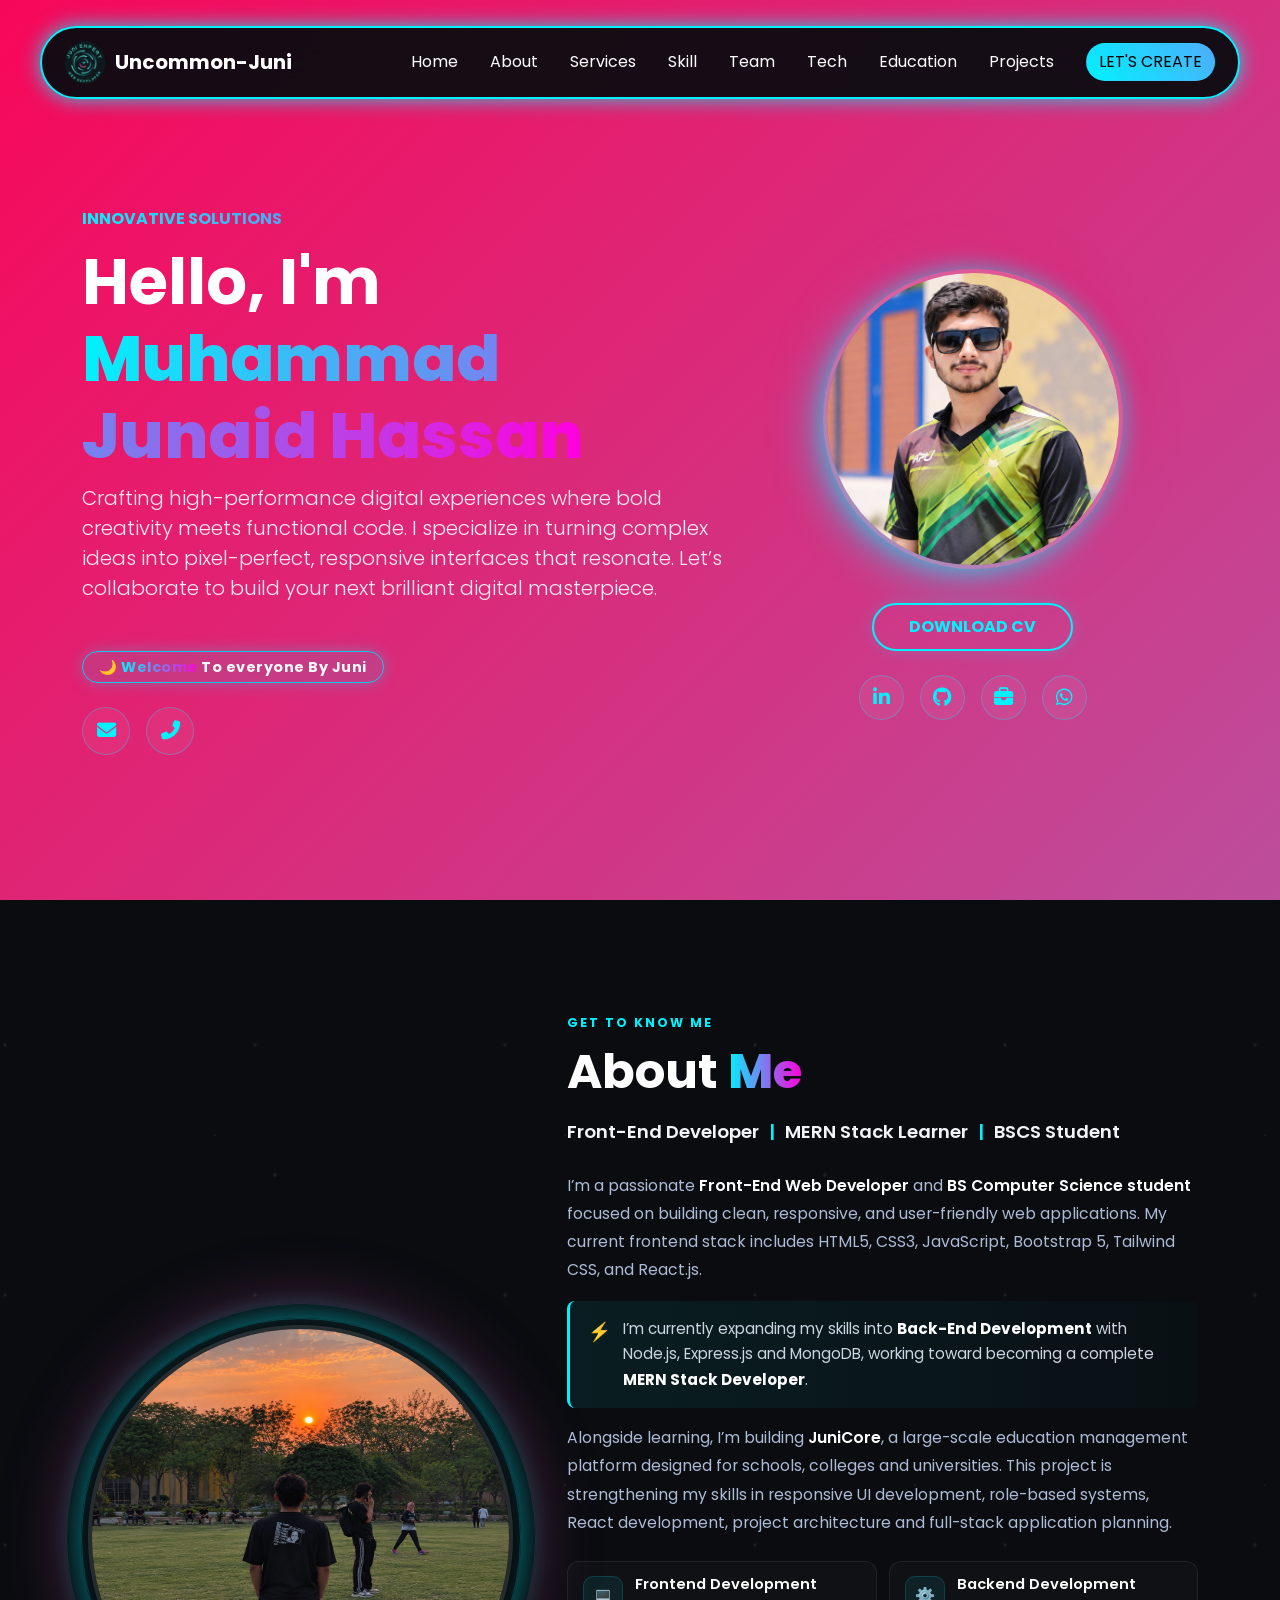
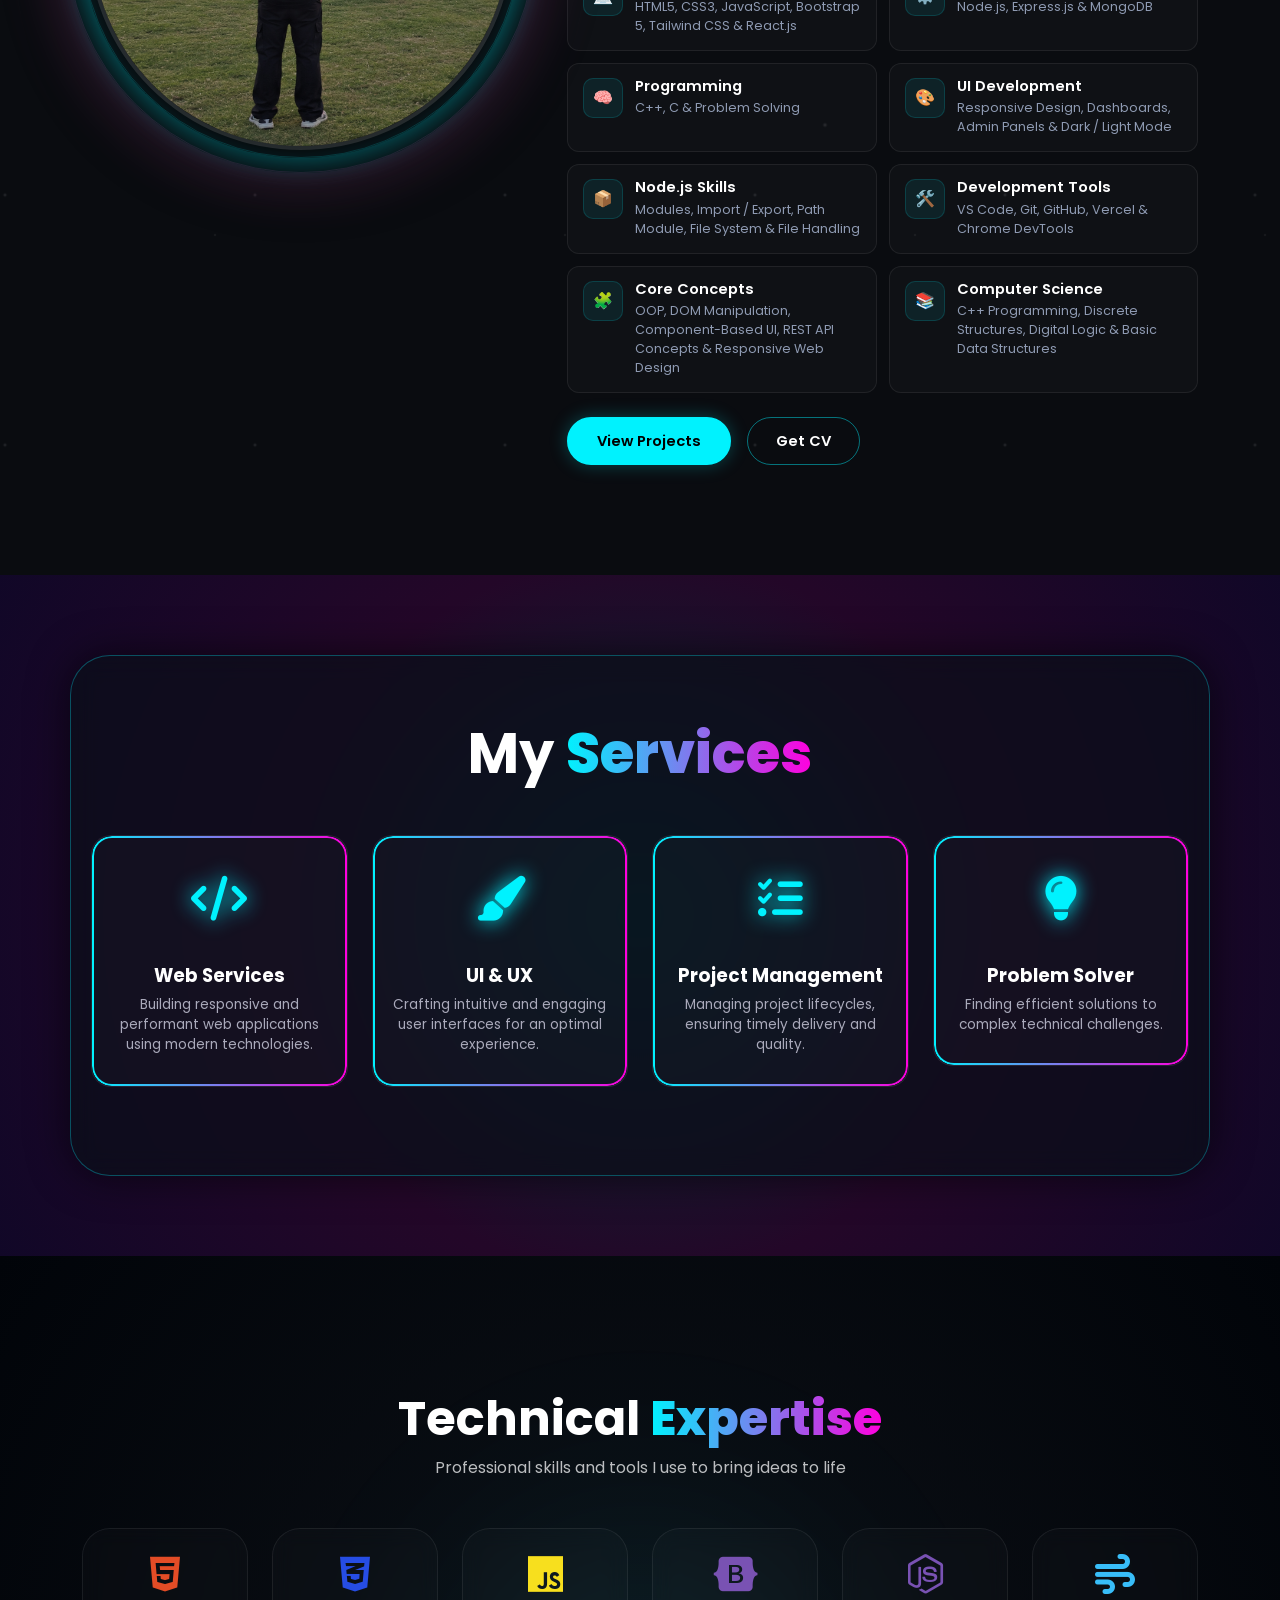
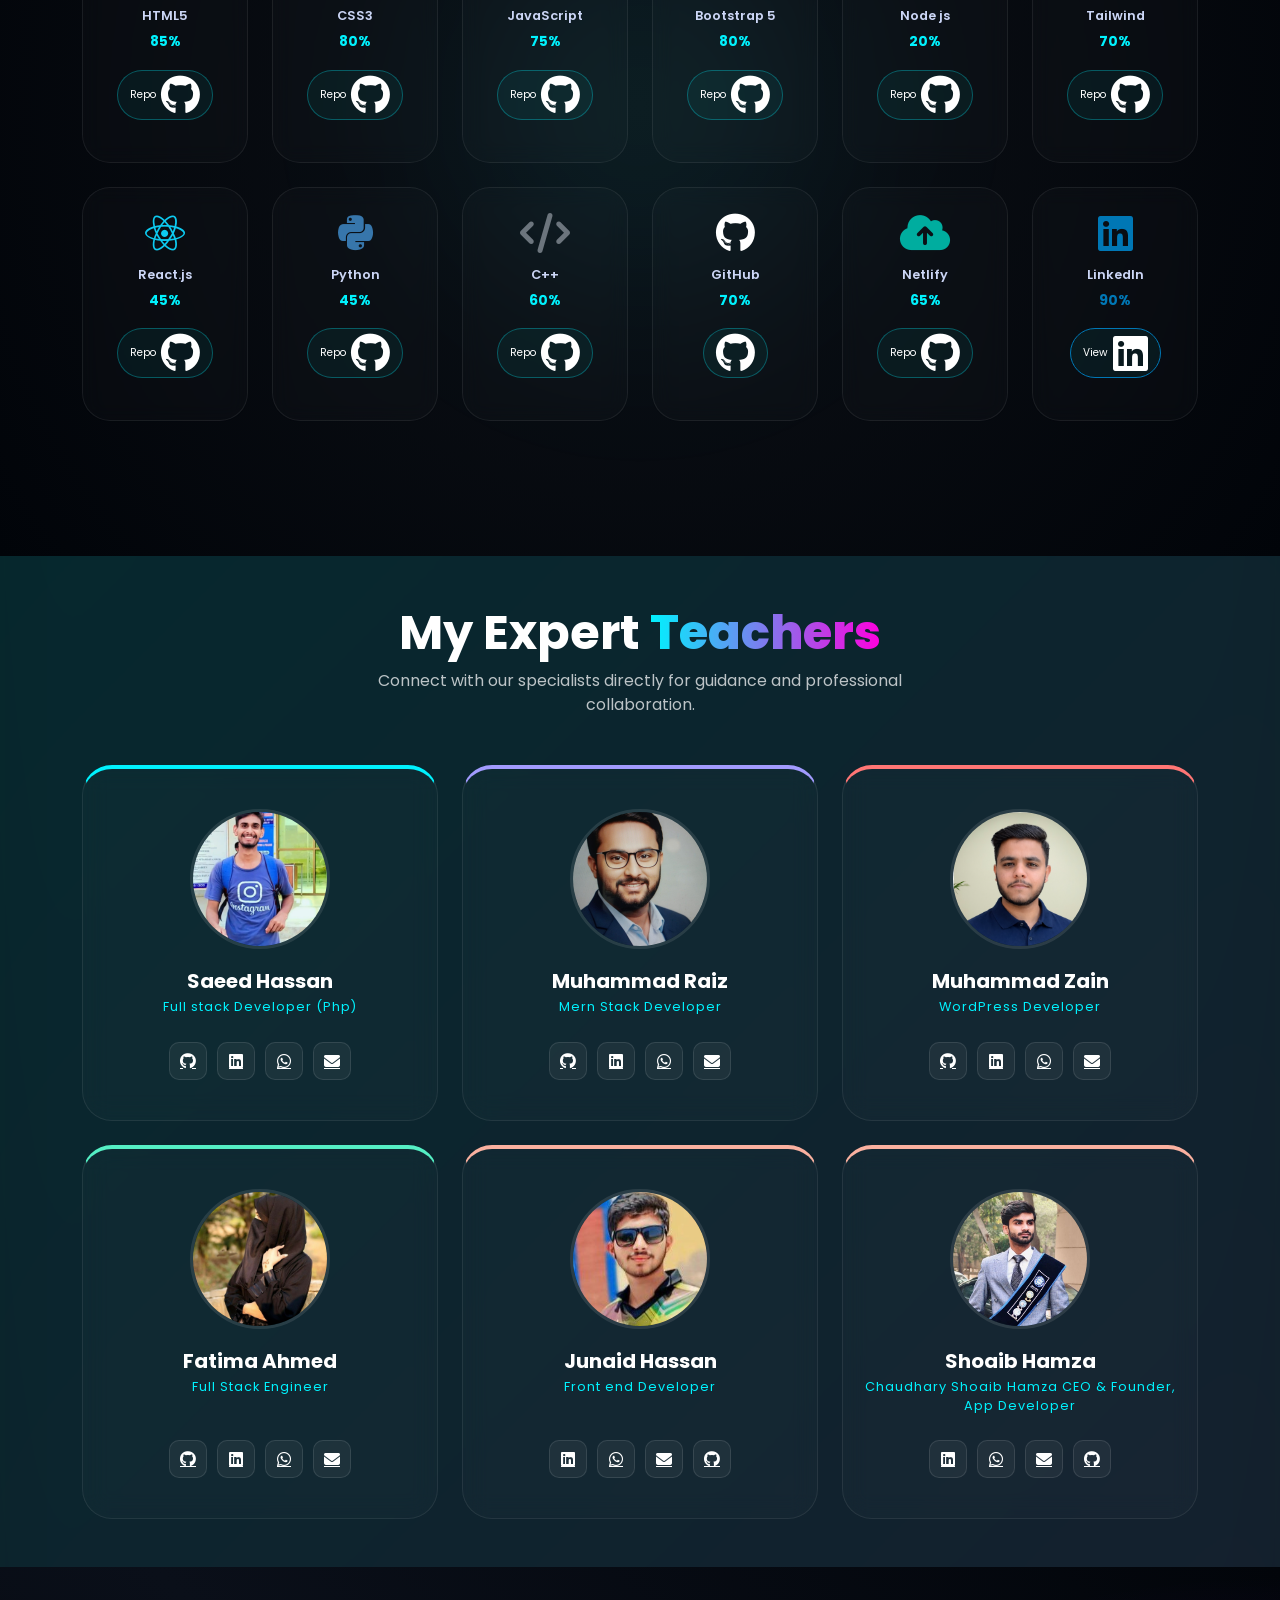
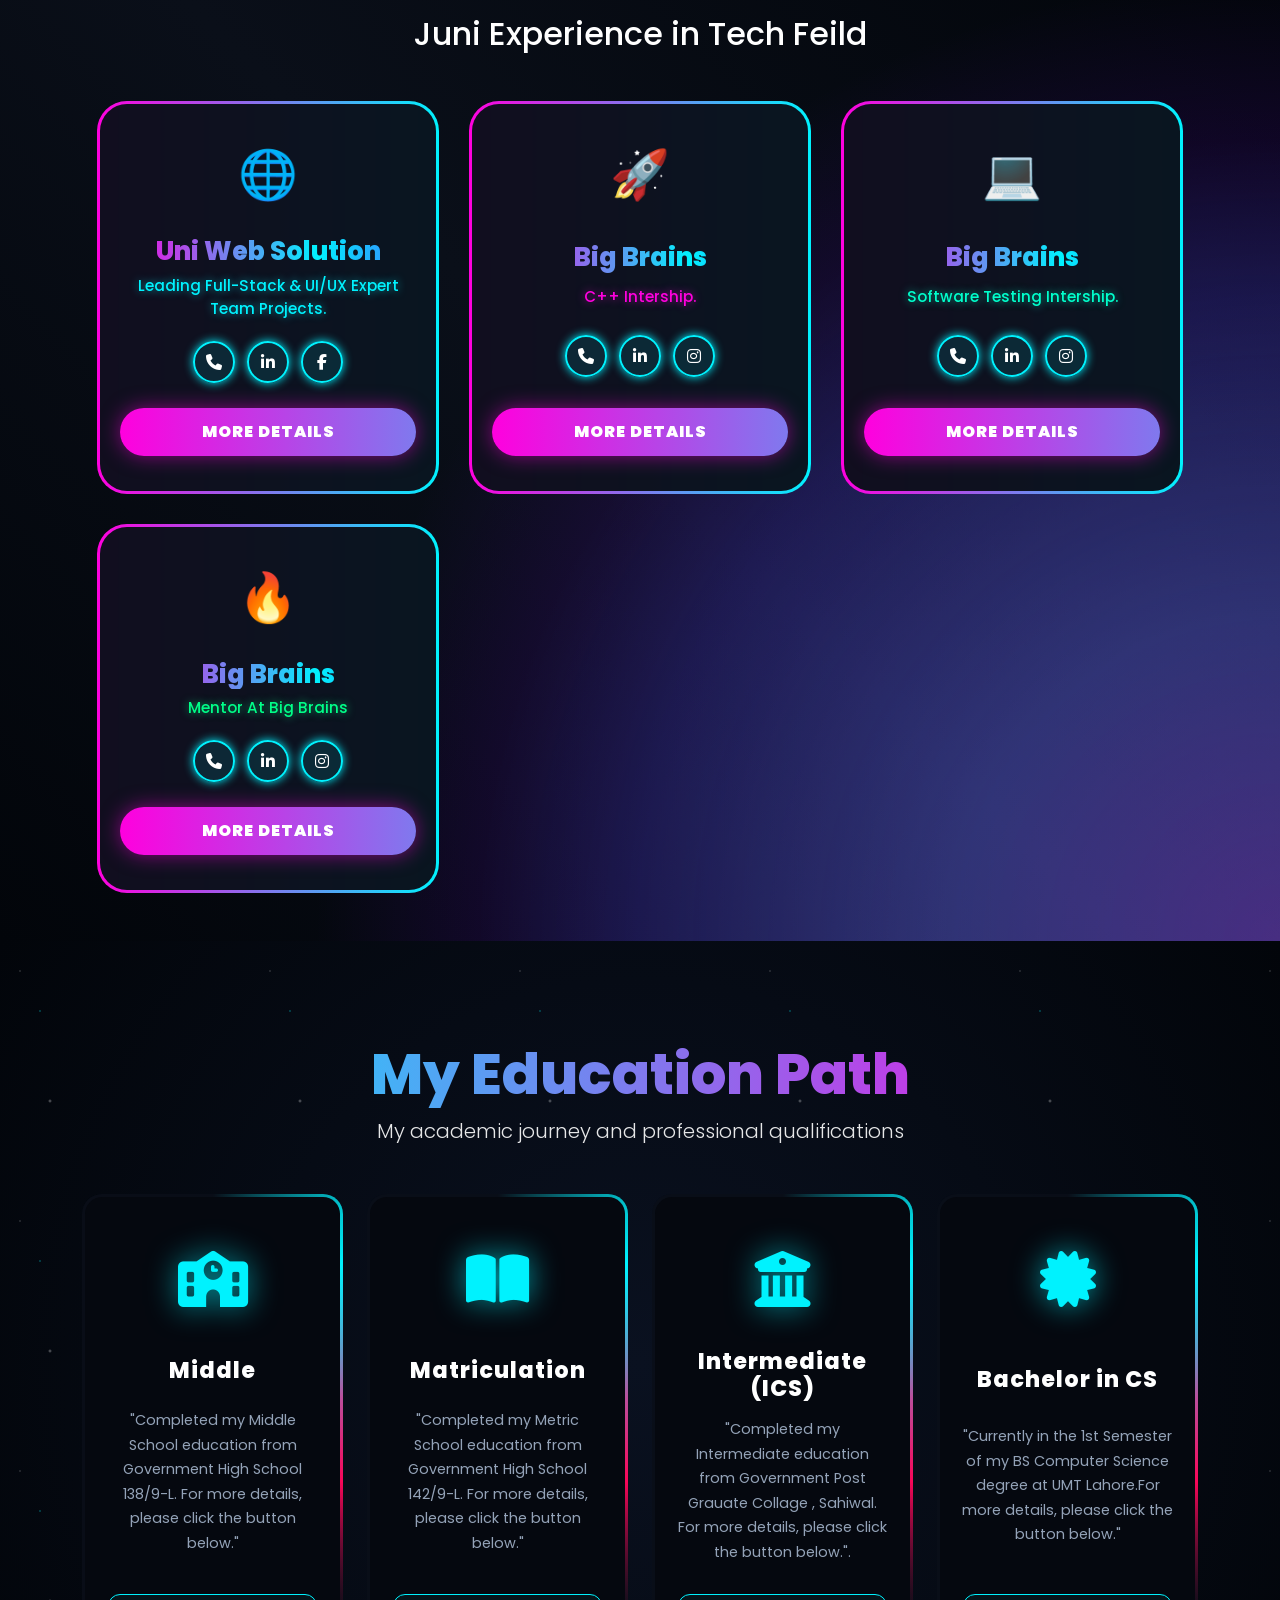
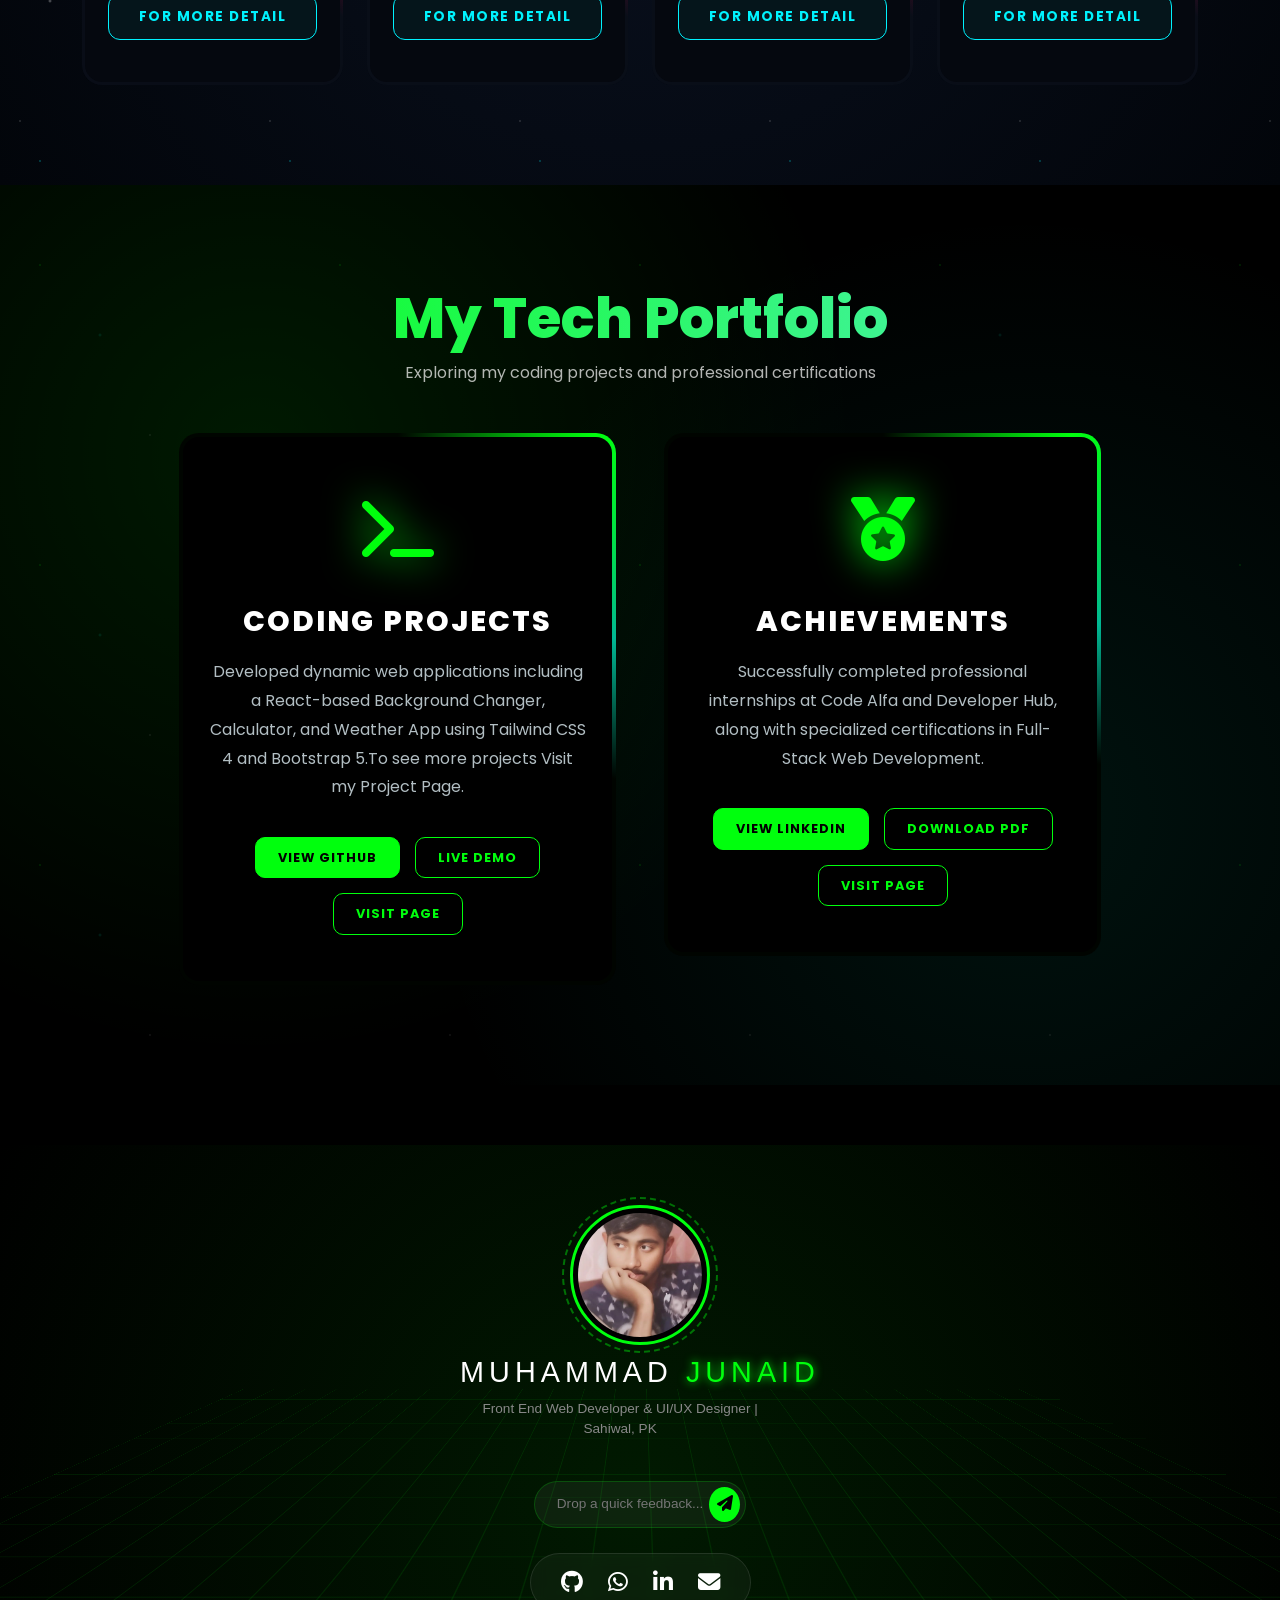
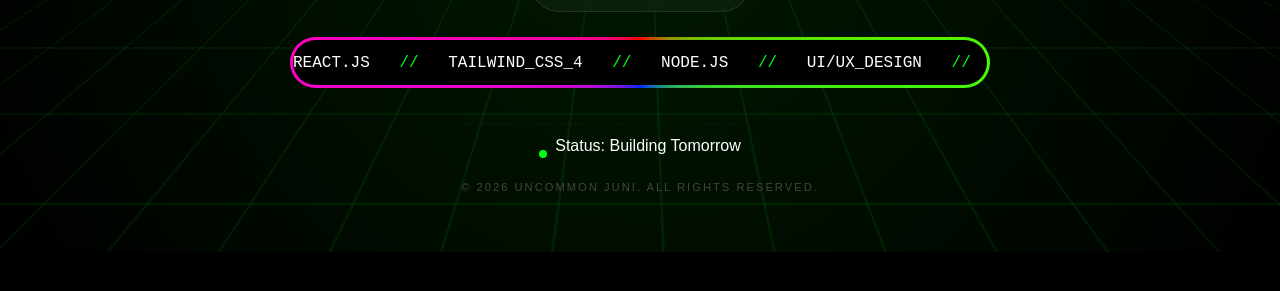
==== commit 963ccd8e: "portfilo update portfilo update" ====
--- a/index.html
+++ b/index.html
@@ -160,7 +160,7 @@
       <div class="col-md-5 d-flex flex-column align-items-center mt-5 mt-md-0" data-aos="zoom-in" data-aos-duration="1200">
         <div class="profile-container mb-4">
           <div class="glow-ring"></div>
-          <img src="images/mainPagePick/122.png" alt="Profile" class="profile-img premium-shadow">
+          <img src="images/mainPagePick/hereo secton.png" alt="Profile" class="profile-img premium-shadow">
         </div>
         
         <a href="Doucments/MyCv.pdf" download="Junaid_Hassan_CV" class="btn-profile-neon mb-4">Download CV</a>
@@ -182,50 +182,184 @@
 
 <!-- About section start  -->
 
-<section class="about-section py-5 position-relative" id="about">
+
+<section class="about-section position-relative" id="about">
   <div class="about-animation-container"></div>
-  
-  <div class="container position-relative" style="z-index: 5;">
-    <div class="row align-items-center">
-      
-      <div class="col-md-5 d-flex justify-content-center mb-5 mb-md-0" data-aos="fade-right">
+
+  <div class="container position-relative about-content">
+    <div class="row align-items-center g-5">
+
+      <!-- About Image -->
+      <div class="col-lg-5 d-flex justify-content-center" data-aos="fade-right">
         <div class="about-img-wrapper">
           <div class="about-glow-inner"></div>
           <div class="about-glow-outer"></div>
-          <img src="images/mainPagePick/aboutpick.jpeg" alt="Junaid Hassan" class="about-img">
-        </div>
-      </div>
-
-      <div class="col-md-7 text-content" data-aos="fade-left">
-        <h2 class="display-5 fw-bold mb-3">About <span class="text-gradient-cyan">Me</span></h2>
-        <h4 class="fw-semibold text-light mb-3">Front-End Developer & BSCS Student</h4>
-        
+
+          <img
+            src="images/mainPagePick/122.png"
+            alt="Junaid Hassan"
+            class="about-img"
+          />
+        </div>
+      </div>
+
+      <!-- About Content -->
+      <div class="col-lg-7" data-aos="fade-left">
+
+        <span class="about-small-title">GET TO KNOW ME</span>
+
+        <h2 class="display-5 fw-bold mb-3">
+          About <span class="text-gradient-cyan">Me</span>
+        </h2>
+
+        <h4 class="about-role mb-4">
+          Front-End Developer
+          <span>|</span>
+          MERN Stack Learner
+          <span>|</span>
+          BSCS Student
+        </h4>
+
         <p class="lead-text mb-3">
-          I’m a passionate **Front-End Web Developer** focused on building clean, responsive, and user-friendly interfaces. 
-          With a strong foundation in **HTML, CSS, Bootstrap 5, Tailwind CSS 4, JS, and C**, I’m currently expanding into **React.js** to create dynamic, modern web applications. 💻
+          I’m a passionate <strong>Front-End Web Developer</strong> and
+          <strong>BS Computer Science student</strong> focused on building
+          clean, responsive, and user-friendly web applications. My current
+          frontend stack includes HTML5, CSS3, JavaScript, Bootstrap 5,
+          Tailwind CSS, and React.js.
         </p>
 
-        <p class="lead-text mb-3 border-start border-info ps-3 py-1" style="background: rgba(0,242,254,0.05);">
-          Alongside my academic journey at university, I’ve managed e-commerce operations—buying and selling digital assets, 
-          handling negotiations, and scaling processes. This sharpened my **strategic thinking** and ability to thrive 
-          in fast-paced digital environments. ⚡
+        <!-- Currently Learning -->
+        <div class="learning-box mb-3">
+          <span class="learning-icon">⚡</span>
+
+          <p class="mb-0">
+            I’m currently expanding my skills into
+            <strong>Back-End Development</strong> with Node.js, Express.js
+            and MongoDB, working toward becoming a complete
+            <strong>MERN Stack Developer</strong>.
+          </p>
+        </div>
+
+        <p class="lead-text mb-4">
+          Alongside learning, I’m building <strong>JuniCore</strong>, a
+          large-scale education management platform designed for schools,
+          colleges and universities. This project is strengthening my skills
+          in responsive UI development, role-based systems, React development,
+          project architecture and full-stack application planning.
         </p>
 
-        <p class="lead-text mb-4">
-          As a CS student, I’ve tackled **C++ programming and Discrete Structures**, which enhanced my analytical approach. 
-          My ultimate goal is to grow as a **MERN Stack Developer** and collaborate on innovative, real-world projects. 🌱
-        </p>
-        
-        <div class="d-flex gap-3">
-            <a href="#projects" class="btn-more-about">View Projects</a>
-            <a href="Doucments/MyCv.pdf" download class="btn-outline-neon">Get CV</a>
-        </div>
-      </div>
-
+        <!-- Skills -->
+        <div class="skills-wrapper mb-4">
+
+          <div class="skill-item">
+            <div class="skill-icon">💻</div>
+
+            <div>
+              <h6>Frontend Development</h6>
+              <p>
+                HTML5, CSS3, JavaScript, Bootstrap 5, Tailwind CSS & React.js
+              </p>
+            </div>
+          </div>
+
+          <div class="skill-item">
+            <div class="skill-icon">⚙️</div>
+
+            <div>
+              <h6>Backend Development</h6>
+              <p>Node.js, Express.js & MongoDB</p>
+            </div>
+          </div>
+
+          <div class="skill-item">
+            <div class="skill-icon">🧠</div>
+
+            <div>
+              <h6>Programming</h6>
+              <p>C++, C & Problem Solving</p>
+            </div>
+          </div>
+
+          <div class="skill-item">
+            <div class="skill-icon">🎨</div>
+
+            <div>
+              <h6>UI Development</h6>
+              <p>
+                Responsive Design, Dashboards, Admin Panels & Dark / Light Mode
+              </p>
+            </div>
+          </div>
+
+          <div class="skill-item">
+            <div class="skill-icon">📦</div>
+
+            <div>
+              <h6>Node.js Skills</h6>
+              <p>
+                Modules, Import / Export, Path Module, File System & File Handling
+              </p>
+            </div>
+          </div>
+
+          <div class="skill-item">
+            <div class="skill-icon">🛠️</div>
+
+            <div>
+              <h6>Development Tools</h6>
+              <p>
+                VS Code, Git, GitHub, Vercel & Chrome DevTools
+              </p>
+            </div>
+          </div>
+
+          <div class="skill-item">
+            <div class="skill-icon">🧩</div>
+
+            <div>
+              <h6>Core Concepts</h6>
+              <p>
+                OOP, DOM Manipulation, Component-Based UI, REST API Concepts
+                & Responsive Web Design
+              </p>
+            </div>
+          </div>
+
+          <div class="skill-item">
+            <div class="skill-icon">📚</div>
+
+            <div>
+              <h6>Computer Science</h6>
+              <p>
+                C++ Programming, Discrete Structures, Digital Logic
+                & Basic Data Structures
+              </p>
+            </div>
+          </div>
+
+        </div>
+
+        <!-- Buttons -->
+        <div class="about-buttons d-flex flex-wrap gap-3">
+
+          <a href="#projects" class="btn-more-about">
+            View Projects
+          </a>
+
+          <a
+            href="Doucments/MyCv.pdf"
+            download
+            class="btn-outline-neon"
+          >
+            Get CV
+          </a>
+
+        </div>
+
+      </div>
     </div>
   </div>
 </section>
-
 <!-- About section End   -->
 
 
--- a/mainpage/About.css
+++ b/mainpage/About.css
@@ -1,158 +1,699 @@
-
-/* --- About section style start --- */
-
+/* =========================
+   ABOUT SECTION
+========================= */
 
 .about-section {
+  position: relative;
   background-color: #0a0c10;
-  padding: 120px 0;
-  color: #fff;
+  padding: 110px 0;
+  color: #ffffff;
   overflow: hidden;
 }
 
-/* 1. Background Animation */
+.about-content {
+  position: relative;
+  z-index: 5;
+}
+
+
+/* =========================
+   BACKGROUND ANIMATION
+========================= */
+
 .about-animation-container {
   position: absolute;
-  top: 0; left: 0;
-  width: 100%; height: 100%;
-  background-image: 
-    radial-gradient(white, rgba(255,255,255,.2) 2px, transparent 3px),
-    radial-gradient(white, rgba(255,255,255,.15) 1px, transparent 2px),
-    radial-gradient(white, rgba(255,255,255,.1) 2px, transparent 3px);
-  background-size: 550px 550px, 350px 350px, 250px 250px;
-  background-position: 0 0, 40px 60px, 130px 270px;
+  inset: 0;
+
+  width: 100%;
+  height: 100%;
+
+  background-image:
+    radial-gradient(
+      white,
+      rgba(255, 255, 255, 0.2) 2px,
+      transparent 3px
+    ),
+    radial-gradient(
+      white,
+      rgba(255, 255, 255, 0.15) 1px,
+      transparent 2px
+    ),
+    radial-gradient(
+      white,
+      rgba(255, 255, 255, 0.1) 2px,
+      transparent 3px
+    );
+
+  background-size:
+    550px 550px,
+    350px 350px,
+    250px 250px;
+
+  background-position:
+    0 0,
+    40px 60px,
+    130px 270px;
+
   animation: backgroundAnimation 20s linear infinite;
-  opacity: 0.15; /* Bohat subtle rakhne ke liye */
+
+  opacity: 0.12;
+
   z-index: 1;
-}
-
-
+
+  pointer-events: none;
+}
 
 @keyframes backgroundAnimation {
-  from { background-position: 0 0, 40px 60px, 130px 270px; }
-  to { background-position: 550px 550px, 590px 610px, 680px 820px; }
-}
-
-/* 2. image wrapper with double glow */
+
+  from {
+    background-position:
+      0 0,
+      40px 60px,
+      130px 270px;
+  }
+
+  to {
+    background-position:
+      550px 550px,
+      590px 610px,
+      680px 820px;
+  }
+
+}
+
+
+/* =========================
+   ABOUT IMAGE
+========================= */
+
 .about-img-wrapper {
   position: relative;
-  width: 320px; height: 320px;
+
+  width: 440px;
+  height: 440px;
+
   display: flex;
-   justify-content: center; 
-   align-items: center;
-}
+  justify-content: center;
+  align-items: center;
+
+  margin: 0 auto;
+}
+
+
+/* Main Image */
 
 .about-img {
-  width: 300px; height: 300px;
+  position: relative;
+
+  width: 400px;
+  height: 400px;
+
+
+  object-position: center top;
+
   border-radius: 50%;
-  object-fit: cover;
-  border: 4px solid rgba(255, 255, 255, 0.1);
+
+  border: 4px solid rgba(255, 255, 255, 0.12);
+
   z-index: 5;
-}
-
-/* inner glow (Cyan) */
+
+  filter: drop-shadow(
+    0 20px 35px rgba(0, 0, 0, 0.45)
+  );
+
+  transition:
+    transform 0.4s ease,
+    filter 0.4s ease;
+}
+
+.about-img:hover {
+  transform: scale(1.025);
+
+  filter:
+    drop-shadow(
+      0 20px 40px rgba(0, 242, 254, 0.15)
+    );
+}
+
+
+/* =========================
+   IMAGE INNER GLOW
+========================= */
+
 .about-glow-inner {
   position: absolute;
-  width: 310px; height: 310px;
+
+  width: 415px;
+  height: 415px;
+
   border-radius: 50%;
-  background: transparent;
-  box-shadow: 0 0 30px rgba(0, 242, 254, 0.6);
+
+  border: 1px solid rgba(0, 242, 254, 0.28);
+
+  box-shadow:
+    0 0 30px rgba(0, 242, 254, 0.6),
+    inset 0 0 22px rgba(0, 242, 254, 0.15);
+
   z-index: 4;
-}
-
-/* outer Glow (purple) */
+
+  animation: glowPulse 3s ease-in-out infinite;
+}
+
+
+/* =========================
+   IMAGE OUTER GLOW
+========================= */
+
 .about-glow-outer {
   position: absolute;
-  width: 340px; height: 340px;
+
+  width: 445px;
+  height: 445px;
+
   border-radius: 50%;
+
+  border: 1px solid rgba(188, 78, 156, 0.2);
+
+  box-shadow:
+    0 0 65px rgba(188, 78, 156, 0.38);
+
+  z-index: 3;
+
+  animation: outerGlowPulse 5s ease-in-out infinite;
+}
+
+
+/* Glow Animations */
+
+@keyframes glowPulse {
+
+  0%,
+  100% {
+    transform: scale(1);
+    opacity: 0.7;
+  }
+
+  50% {
+    transform: scale(1.025);
+    opacity: 1;
+  }
+
+}
+
+@keyframes outerGlowPulse {
+
+  0%,
+  100% {
+    transform: scale(1);
+    opacity: 0.65;
+  }
+
+  50% {
+    transform: scale(1.035);
+    opacity: 1;
+  }
+
+}
+
+
+/* =========================
+   ABOUT SMALL TITLE
+========================= */
+
+.about-small-title {
+  display: inline-block;
+
+  color: var(--cyan);
+
+  font-size: 0.78rem;
+
+  font-weight: 700;
+
+  letter-spacing: 2px;
+
+  text-transform: uppercase;
+
+  margin-bottom: 10px;
+}
+
+
+/* =========================
+   MAIN TITLE GRADIENT
+========================= */
+
+.text-gradient-cyan {
+  background: linear-gradient(
+    90deg,
+    var(--cyan),
+    var(--blue)
+  );
+
+  -webkit-background-clip: text;
+
+  background-clip: text;
+
+  -webkit-text-fill-color: transparent;
+}
+
+
+/* =========================
+   ROLE TITLE
+========================= */
+
+.about-role {
+  color: #f1f5f9;
+
+  font-size: 1.15rem;
+
+  line-height: 1.7;
+
+  font-weight: 600;
+}
+
+.about-role span {
+  color: var(--cyan);
+
+  margin: 0 6px;
+}
+
+
+/* =========================
+   ABOUT PARAGRAPHS
+========================= */
+
+.lead-text {
+  font-size: 0.98rem;
+
+  line-height: 1.8;
+
+  color: #aebbd7;
+
+  margin-bottom: 0;
+}
+
+.lead-text strong {
+  color: #ffffff;
+
+  font-weight: 600;
+}
+
+
+/* =========================
+   CURRENTLY LEARNING BOX
+========================= */
+
+.learning-box {
+  display: flex;
+
+  align-items: flex-start;
+
+  gap: 12px;
+
+  padding: 15px 18px;
+
+  border-left: 3px solid var(--cyan);
+
+  background: linear-gradient(
+    90deg,
+    rgba(0, 242, 254, 0.08),
+    rgba(0, 242, 254, 0.02)
+  );
+
+  border-radius: 8px;
+
+  color: #cbd5e1;
+
+  font-size: 0.95rem;
+
+  line-height: 1.7;
+}
+
+.learning-box strong {
+  color: #ffffff;
+}
+
+.learning-icon {
+  font-size: 1.15rem;
+}
+
+
+/* =========================
+   SKILLS GRID
+========================= */
+
+.skills-wrapper {
+  display: grid;
+
+  grid-template-columns:
+    repeat(2, minmax(0, 1fr));
+
+  gap: 12px;
+}
+
+
+/* =========================
+   SKILL CARD
+========================= */
+
+.skill-item {
+  display: flex;
+
+  align-items: flex-start;
+
+  gap: 12px;
+
+  padding: 14px 15px;
+
+  background: rgba(255, 255, 255, 0.025);
+
+  border: 1px solid rgba(255, 255, 255, 0.07);
+
+  border-radius: 12px;
+
+  transition:
+    transform 0.3s ease,
+    border-color 0.3s ease,
+    background 0.3s ease,
+    box-shadow 0.3s ease;
+}
+
+.skill-item:hover {
+  transform: translateY(-4px);
+
+  border-color: rgba(0, 242, 254, 0.35);
+
+  background: rgba(0, 242, 254, 0.045);
+
+  box-shadow:
+    0 12px 30px rgba(0, 0, 0, 0.2);
+}
+
+
+/* =========================
+   SKILL ICON
+========================= */
+
+.skill-icon {
+  width: 40px;
+
+  min-width: 40px;
+
+  height: 40px;
+
+  display: flex;
+
+  align-items: center;
+
+  justify-content: center;
+
+  background: rgba(0, 242, 254, 0.08);
+
+  border: 1px solid rgba(0, 242, 254, 0.15);
+
+  border-radius: 10px;
+
+  font-size: 1rem;
+}
+
+
+/* Skill Heading */
+
+.skill-item h6 {
+  color: #ffffff;
+
+  margin-bottom: 4px;
+
+  font-size: 0.92rem;
+
+  font-weight: 600;
+}
+
+
+/* Skill Text */
+
+.skill-item p {
+  color: #8f9bb3;
+
+  margin: 0;
+
+  font-size: 0.79rem;
+
+  line-height: 1.5;
+}
+
+
+/* =========================
+   BUTTONS
+========================= */
+
+.btn-more-about,
+.btn-outline-neon {
+  padding: 11px 28px;
+
+  border-radius: 50px;
+
+  text-decoration: none;
+
+  font-size: 0.92rem;
+
+  font-weight: 600;
+
+  display: inline-flex;
+
+  align-items: center;
+
+  justify-content: center;
+
+  transition:
+    transform 0.3s ease,
+    box-shadow 0.3s ease,
+    background 0.3s ease,
+    color 0.3s ease,
+    border-color 0.3s ease;
+}
+
+
+/* =========================
+   VIEW PROJECTS BUTTON
+========================= */
+
+.btn-more-about {
+  color: #000000;
+
+  background: var(--cyan);
+
+  border: 2px solid var(--cyan);
+
+  box-shadow:
+    0 0 18px rgba(0, 242, 254, 0.25);
+}
+
+.btn-more-about:hover {
+  color: #000000;
+
+  transform: translateY(-4px);
+
+  box-shadow:
+    0 0 30px rgba(0, 242, 254, 0.5);
+}
+
+
+/* =========================
+   DOWNLOAD CV BUTTON
+========================= */
+
+.btn-outline-neon {
+  color: #ffffff;
+
   background: transparent;
-  box-shadow: 0 0 60px rgba(188, 78, 156, 0.4);
-  z-index: 3;
-}
-
-/* Typography */
-.text-gradient-cyan {
-  background: linear-gradient(to right, var(--cyan), var(--blue));
-  -webkit-background-clip: text;
-  -webkit-text-fill-color: transparent;
-}
-
-.lead-text {
-  font-size: 1.05rem;
-  line-height: 1.8;
-  color: #ccd6f6;
-  text-align: justify;
-}
-
-/* Dynamic Button */
-.btn-more-about {
-  padding: 12px 35px;
-  background: transparent;
+
+  border: 1px solid rgba(0, 242, 254, 0.45);
+}
+
+.btn-outline-neon:hover {
   color: var(--cyan);
-  border: 2px solid var(--cyan);
-  border-radius: 50px;
-  text-decoration: none;
-  font-weight: 600;
-  transition: all 0.4s ease;
-  box-shadow: 0 0 15px rgba(0, 242, 254, 0.2);
-  display: inline-block;
-}
-
-.btn-more-about:hover {
-  background: var(--cyan);
-  color: #000;
-  box-shadow: 0 0 30px var(--cyan);
-  transform: translateY(-5px);
-}
+
+  border-color: var(--cyan);
+
+  transform: translateY(-4px);
+
+  box-shadow:
+    0 0 20px rgba(0, 242, 254, 0.25);
+}
+
+
+/* =========================
+   LARGE SCREEN
+========================= */
+
+@media (min-width: 1200px) {
+
+  .about-img-wrapper {
+    width: 470px;
+    height: 470px;
+  }
+
+  .about-img {
+    width: 425px;
+    height: 425px;
+  }
+
+  .about-glow-inner {
+    width: 440px;
+    height: 440px;
+  }
+
+  .about-glow-outer {
+    width: 470px;
+    height: 470px;
+  }
+
+}
+
+
+/* =========================
+   TABLET
+========================= */
+
+@media (max-width: 991px) {
+
+  .about-section {
+    padding: 90px 0;
+  }
+
+  .about-img-wrapper {
+    width: 390px;
+    height: 390px;
+
+    margin-bottom: 20px;
+  }
+
+  .about-img {
+    width: 350px;
+    height: 350px;
+  }
+
+  .about-glow-inner {
+    width: 365px;
+    height: 365px;
+  }
+
+  .about-glow-outer {
+    width: 395px;
+    height: 395px;
+  }
+
+}
+
+
+/* =========================
+   MOBILE
+========================= */
 
 @media (max-width: 768px) {
+
   .about-section {
-     text-align: center;
-}
-  .about-img-wrapper { 
-    width: 260px; 
-    height: 260px;
-     margin: 0 auto;
- }
+    padding: 75px 0;
+  }
+
+  .about-img-wrapper {
+    width: 320px;
+    height: 320px;
+  }
+
   .about-img {
-     width: 240px; 
+    width: 285px;
+    height: 285px;
+  }
+
+  .about-glow-inner {
+    width: 300px;
+    height: 300px;
+  }
+
+  .about-glow-outer {
+    width: 325px;
+    height: 325px;
+  }
+
+  .skills-wrapper {
+    grid-template-columns: 1fr;
+  }
+
+  .about-role {
+    font-size: 1rem;
+  }
+
+  .lead-text {
+    font-size: 0.92rem;
+  }
+
+}
+
+
+/* =========================
+   SMALL MOBILE
+========================= */
+
+@media (max-width: 480px) {
+
+  .about-section {
+    padding: 65px 0;
+  }
+
+  .about-img-wrapper {
+    width: 270px;
+    height: 270px;
+  }
+
+  .about-img {
+    width: 240px;
     height: 240px;
- }
-  .about-glow-inner { 
-    width: 250px;
-     height: 250px; 
-}
+  }
+
+  .about-glow-inner {
+    width: 252px;
+    height: 252px;
+  }
+
   .about-glow-outer {
-     width: 270px;
-     height: 270px; 
-}
-}
-
-.lead-text {
-  font-size: 0.95rem; /* Text zyada hai isliye size thoda balance kiya */
-  line-height: 1.6;
-  color: #ccd6f6;
-  text-align: left; /* Image ke mutabiq left align behtar lagega */
-}
-
-/* Second Button Style */
-.btn-outline-neon {
-  padding: 12px 35px;
-  border: 1px solid rgba(0, 242, 254, 0.5);
-  color: #fff;
-  border-radius: 50px;
-  text-decoration: none;
-  font-weight: 500;
-  transition: 0.3s;
-}
-
-.btn-outline-neon:hover {
-  border-color: var(--cyan);
-  color: var(--cyan);
-  box-shadow: 0 0 15px rgba(0, 242, 254, 0.3);
-}
-
-/* Border highlighting for the experience part */
-.border-start.border-info {
-    border-width: 3px !important;
-    border-radius: 4px;
+    width: 275px;
+    height: 275px;
+  }
+
+  .about-buttons {
+    width: 100%;
+  }
+
+  .btn-more-about,
+  .btn-outline-neon {
+    flex: 1;
+
+    text-align: center;
+
+    padding: 10px 16px;
+  }
+
+  .skill-item {
+    padding: 12px;
+  }
+
+  .skill-icon {
+    width: 36px;
+
+    min-width: 36px;
+
+    height: 36px;
+  }
+
+}
+
+
+/* =========================
+   COLOR VARIABLES
+========================= */
+
+:root {
+  --cyan: #00f2fe;
+  --blue: #4facfe;
 }
